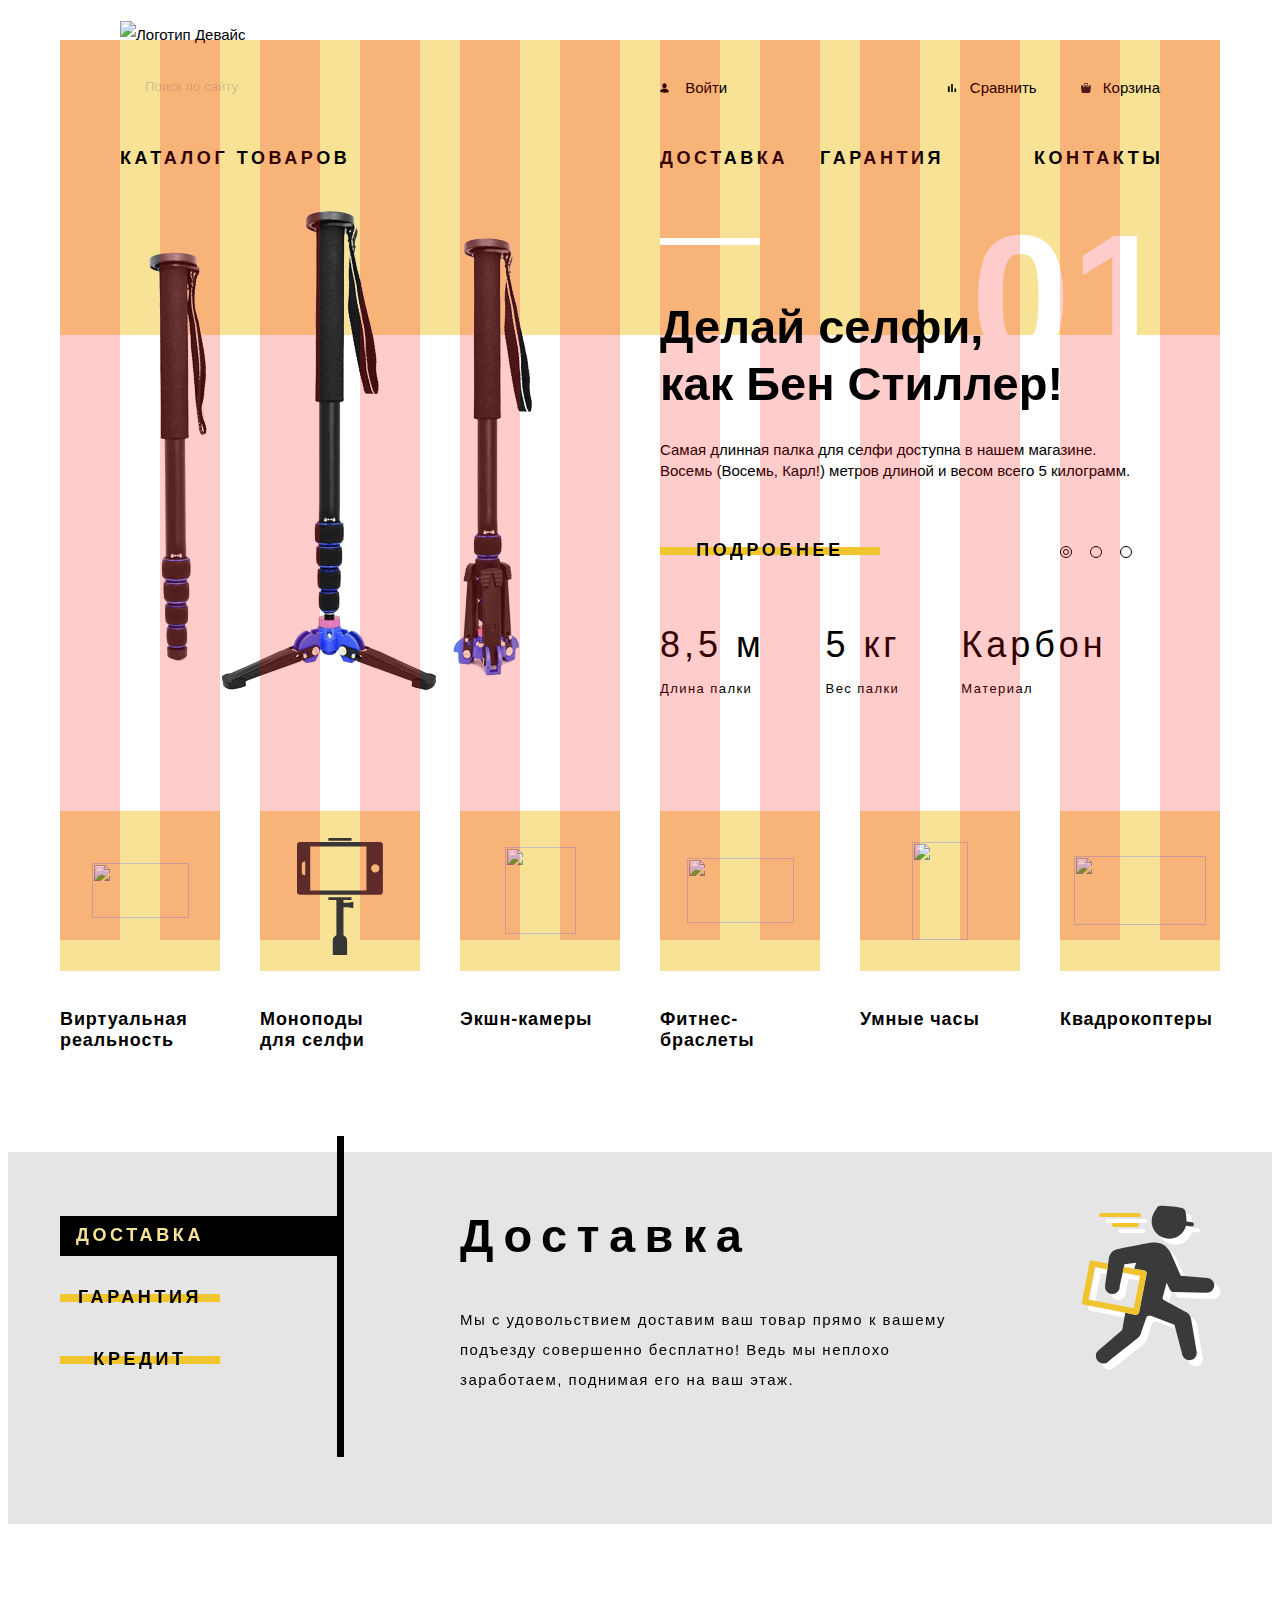
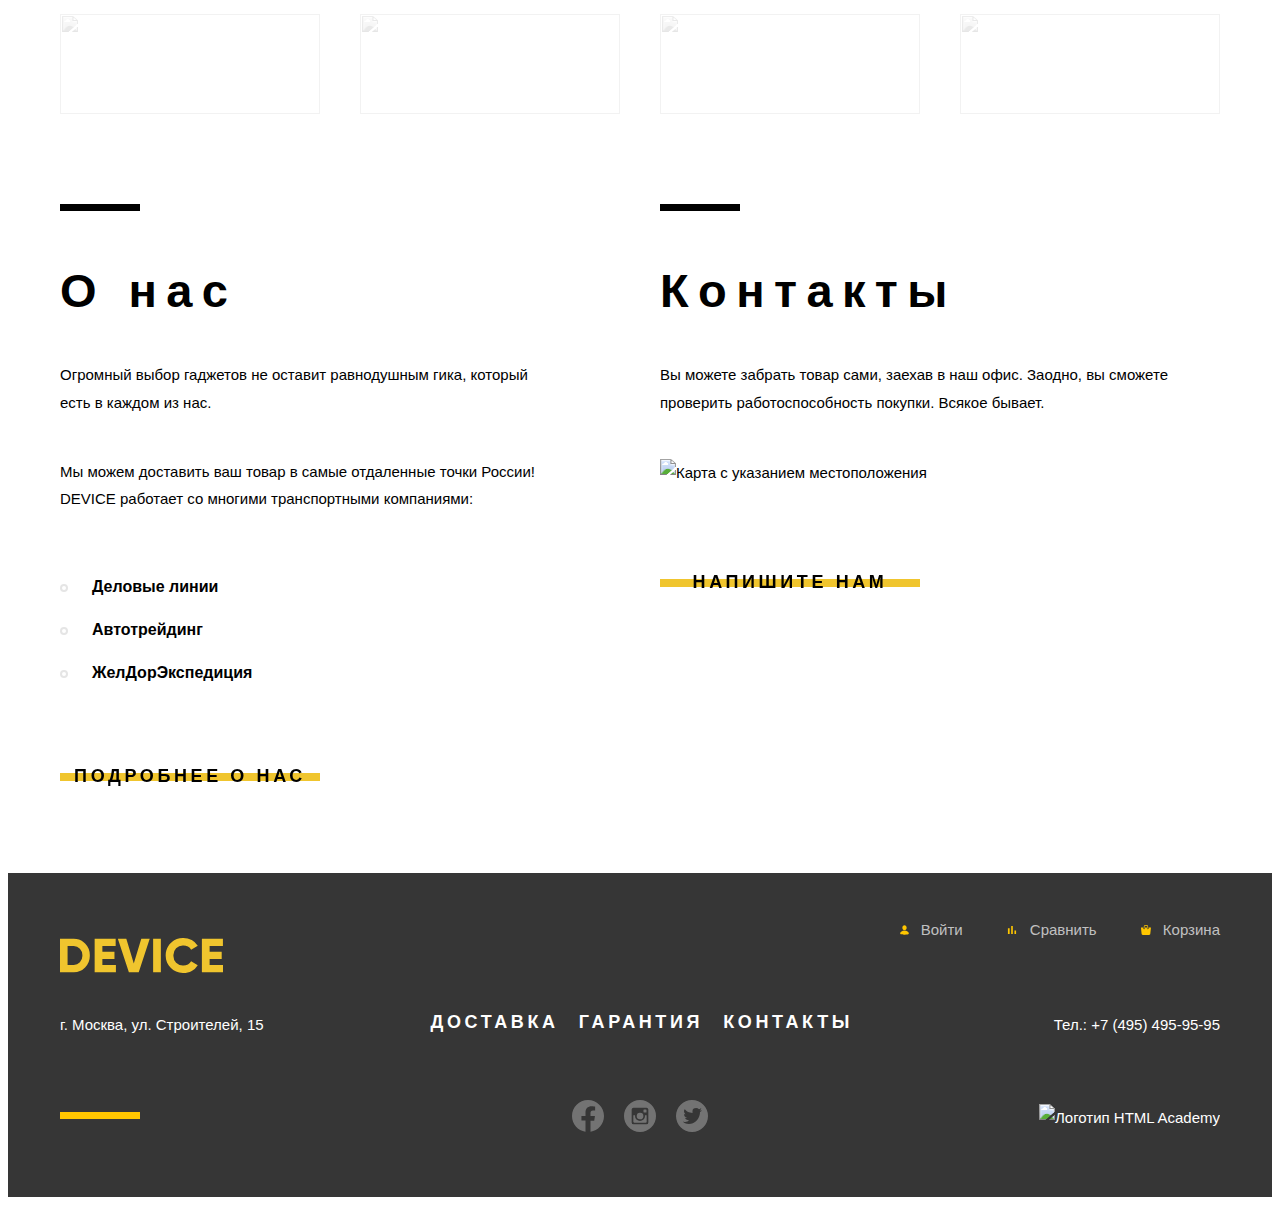
==== index.html @ c861d5e8 "Сверстаны футер, карта и форма обратной связи" ====
<!DOCTYPE html>
<html lang="ru" class="page index-page">

<head>
  <meta charset="utf-8">
  <title>HTML Academy: Девайс</title>
  <link rel="stylesheet" href="css/normalize.css">
  <link rel="stylesheet" href="css/style.css">
</head>

<body class="page-body">
  <div class="container">
    <div class="grid">
      <div class="col"></div>
      <div class="col"></div>
      <div class="col"></div>
      <div class="col"></div>
      <div class="col"></div>
      <div class="col"></div>
      <div class="col"></div>
      <div class="col"></div>
      <div class="col"></div>
      <div class="col"></div>
      <div class="col"></div>
      <div class="col"></div>
    </div>
  </div>
  <div class="container">
    <header class="main-header">
      <a href="#" class="company-logo"><img src="img/logos/device-logo.svg" width="163" height="35" alt="Логотип Девайс"></a>
      <form action="" class="header-search">
        <label class="search-block"><input type="search" placeholder="Поиск по сайту"></label>
        <button type="submit" class="btn search-btn">Найти</button>
      </form>
      <ul class="user-nav">
        <li class="not-signed">
          <a href="#" class="user-acc enter-acc">
            <svg width="9" height="10" fill="#000" xmlns="http://www.w3.org/2000/svg"><path d="M4.5.333c1.197 0 2.167 1.044 2.167 2.334C6.667 3.956 5.697 5 4.5 5 3.303 5 2.333 3.956 2.333 2.667c0-1.29.97-2.334 2.167-2.334zm0 9.334s4.333 0 4.333-1.167c0-1.4-2.112-2.917-4.333-2.917C2.28 5.583.167 7.1.167 8.5.167 9.667 4.5 9.667 4.5 9.667z"/></svg>            Войти
          </a>
        </li>
        <li class="signed">
          <a href="#" class="user-acc user-name">
            <svg width="9" height="10" fill="#000" xmlns="http://www.w3.org/2000/svg"><path d="M4.5.333c1.197 0 2.167 1.044 2.167 2.334C6.667 3.956 5.697 5 4.5 5 3.303 5 2.333 3.956 2.333 2.667c0-1.29.97-2.334 2.167-2.334zm0 9.334s4.333 0 4.333-1.167c0-1.4-2.112-2.917-4.333-2.917C2.28 5.583.167 7.1.167 8.5.167 9.667 4.5 9.667 4.5 9.667z"/></svg>
            <span>Валентин Петухов</span></a>
          <a href="#" class="exit-acc">Выйти</a>
        </li>
        <li>
          <a href="#" class="compare">
            <svg width="10" height="10" fill="#000" xmlns="http://www.w3.org/2000/svg"><path d="M.917 3.367h1.75v5.716H.917V3.367zM4.183.917h1.634v8.166H4.183V.917zM7.45 5.583h1.633v3.5H7.45v-3.5z"/></svg> Сравнить
          </a>
        </li>
        <li>
          <a href="#" class="cart">
            <svg width="10" height="10" fill="#231F20" xmlns="http://www.w3.org/2000/svg"><path d="M9.862 2.522a.358.358 0 00-.273-.129H7.658V3.42c0 .471-.404.855-.901.855s-.901-.384-.901-.855V2.393H4.054V3.42c0 .471-.404.855-.9.855-.498 0-.902-.384-.902-.855V2.393H.321a.358.358 0 00-.273.129.397.397 0 00-.09.3l.648 5.963C.618 9.457 1.142 10 1.784 10h6.342c.642 0 1.166-.543 1.178-1.215l.649-5.964a.398.398 0 00-.09-.3z"/><path d="M3.153 3.76c.2 0 .36-.153.36-.341v-1.88c0-.528.562-.855 1.082-.855h.9c.548 0 .902.335.902.854v1.88c0 .19.161.343.36.343.199 0 .36-.154.36-.342v-1.88C7.117.646 6.435 0 5.496 0h-.901C3.6 0 2.793.69 2.793 1.538v1.88c0 .19.162.343.36.343z"/></svg>            Корзина
          </a>
        </li>
      </ul>
      <nav class="main-nav">
        <ul class="site-nav">
          <li class="catalog"><a href="#">Каталог товаров</a>
            <ul class="submenu">
              <li>
                <a href="#">Виртуальная реальность</a>
                <a href="#">Моноподы для селфи</a>
                <a href="#">Экшн-камеры</a>
              </li>
              <li>
                <a href="#">Фитнес-браслеты</a>
                <a href="#">Умные часы</a>
              </li>
              <li>
                <a href="#">Квадрокоптер</a>
              </li>
            </ul>
          </li>
          <li><a href="#">Доставка</a></li>
          <li><a href="#">Гарантия</a></li>
          <li><a href="#">Контакты</a></li>
        </ul>
      </nav>
    </header>
  </div>
  <main>
    <div class="container">
      <h1 class="visually-hidden">Интернет магазин гаджетов.</h1>
      <section class="promo-slider">
        <h2 class="visually-hidden">Промо блок.</h2>
        <div class="promo-slide promo-slide-current">
          <img src="img/promo-photos/slider-1.png" width="384" height="506" alt="">
          <div class="promo-slide-info">
            <p class="title-big">Делай селфи,<br aria-hidden="true"> как Бен Стиллер!</p>
            <p>Самая длинная палка для селфи доступна в нашем магазине. Восемь (Восемь, Карл!) метров длиной и весом всего 5 килограмм.</p>
            <a href="#" class="btn btn-cross">Подробнее</a>
            <table>
              <tr>
                <td>8,5 м</td>
                <td>5 кг</td>
                <td>Карбон</td>
              </tr>
              <tr>
                <td>Длина палки</td>
                <td>Вес палки</td>
                <td>Материал</td>
              </tr>
            </table>
          </div>
        </div>
        <div class="promo-slide">
          <img src="img/promo-photos/slider-2.png" width="362" height="512" alt="">
          <div class="promo-slide-info">
            <p class="title-big">Худеем<br aria-hidden="true"> правильно!</p>
            <p>Мотивирующие фитнес-браслеты помогут найти в себе силы<br aria-hidden="true"> не пропускать занятия и соблюдать диету.</p>
            <a href="#" class="btn btn-cross">Подробнее</a>
            <table>
              <tr>
                <td>48 часов</td>
              </tr>
              <tr>
                <td>Без подзарядки</td>
              </tr>
            </table>
          </div>
        </div>
        <div class="promo-slide">
          <img src="img/promo-photos/slider-3.png" width="552" height="366" alt="">
          <div class="promo-slide-info">
            <p class="title-big">Порхает как бабочка, жалит как пчела!</p>
            <p>Этот обычный, на первый взгляд, квадрокоптер оснащен<br aria-hidden="true"> мощным лазером, замаскированным под стандартную камеру.
            </p>
            <a href="#" class="btn btn-cross">Подробнее</a>
            <table>
              <tr>
                <td>800 м</td>
                <td>50 м</td>
              </tr>
              <tr>
                <td>Дальность полета</td>
                <td>Радиус поражения</td>
              </tr>
            </table>
          </div>
        </div>
        <div class="promo-control">
          <button type="button" class="btn promo-btn promo-btn-current"></button>
          <button type="button" class="btn promo-btn"></button>
          <button type="button" class="btn promo-btn"></button>
        </div>
      </section>
      <section class="popular-products">
        <h2 class="visually-hidden">Популярные товары.</h2>
        <ul class="popular-list">
          <li>
            <a href="#">
              <div class="popular-img-wrapper">
                <img src="img/icons/virt-real.svg" width="97" height="55" alt="">
              </div>
              Виртуальная реальность
            </a>
          </li>
          <li>
            <a href="#">
              <div class="popular-img-wrapper">
                <img src="img/icons/monopod.svg" width="86" height="128" alt="">
              </div>
              Моноподы для&nbsp;селфи
            </a>
          </li>
          <li>
            <a href="#">
              <div class="popular-img-wrapper">
                <img src="img/icons/action-cam.svg" width="71" height="87" alt="">
              </div>
              Экшн-камеры
            </a>
          </li>
          <li>
            <a href="#">
              <div class="popular-img-wrapper">
                <img src="img/icons/brace.svg" width="107" height="65" alt="">
              </div>
              Фитнес-браслеты
            </a>
          </li>
          <li>
            <a href="#">
              <div class="popular-img-wrapper">
                <img src="img/icons/smart-watch.svg" width="56" height="98" alt="">
              </div>
              Умные часы
            </a>
          </li>
          <li>
            <a href="#">
              <div class="popular-img-wrapper">
                <img src="img/icons/quadro.svg" width="132" height="69" alt="">
              </div>
              Квадрокоптеры
            </a>
          </li>
        </ul>
      </section>
    </div>
    <section class="services">
      <h2 class="visually-hidden">Наши сервисы.</h2>
      <div class="services-slider container">
        <div class="services-control">
          <div class="services-btn-wrapper services-btn-current">
            <button type="button" class="btn btn-cross">Доставка</button>
          </div>
          <div class="services-btn-wrapper">
            <button type="button" class="btn btn-cross">Гарантия</button>
          </div>
          <div class="services-btn-wrapper">
            <button type="button" class="btn btn-cross">Кредит</button>
          </div>
        </div>
        <div class="services-slide slide-delivery services-slide-current">
          <h3 class="title-big">Доставка</h3>
          <p>Мы с удовольствием доставим ваш товар прямо к вашему подъезду совершенно бесплатно! Ведь мы неплохо<br aria-hidden="true"> заработаем, поднимая его на ваш этаж.</p>
        </div>
        <div class="services-slide slide-warranty">
          <h3 class="title-big">Гарантия</h3>
          <p>Если из-за возгорания купленного у нас товара у вас сгорит дом - не переживайте, мы выдадим вам новый.<br aria-hidden="true"> Товар, не дом, конечно же.</p>
        </div>
        <div class="services-slide slide-credit">
          <h3 class="title-big">Кредит</h3>
          <p>Залезть в долговую яму стало проще! Кредитные консультанты подберут для вас наиболее выгодные<br aria-hidden="true"> условия кредита. Выгодные для нашего банка, разумеется.</p>
        </div>
      </div>
    </section>
    <div class="container">
      <section class="partners">
        <h2 class="visually-hidden">Наши партнеры.</h2>
        <ul class="partners-list">
          <li>
            <a href="#">
              <img src="img/logos/logo-1.png" width="260" height="100" alt="">
            </a>
          </li>
          <li>
            <a href="#">
              <img src="img/logos/logo-2.png" width="260" height="100" alt="">
            </a>
          </li>
          <li>
            <a href="#">
              <img src="img/logos/logo-3.png" width="260" height="100" alt="">
            </a>
          </li>
          <li>
            <a href="#">
              <img src="img/logos/logo-4.png" width="260" height="100" alt="">
            </a>
          </li>
        </ul>
      </section>
      <section class="company-info">
        <div class="about">
          <h2 class="title-big">О нас</h2>
          <p>Огромный выбор гаджетов не оставит равнодушным гика, который есть в каждом из нас.</p>
          <p>Мы можем доставить ваш товар в самые отдаленные точки России! DEVICE работает со многими транспортными компаниями:</p>
          <ul class="company-info-list">
            <li><a href="#">Деловые линии</a></li>
            <li><a href="#">Автотрейдинг</a></li>
            <li><a href="#">ЖелДорЭкспедиция</a></li>
          </ul>
          <button type="button" class="btn btn-cross">Подробнее о нас</button>
        </div>
        <div class="contacts">
          <h2 class="title-big">Контакты</h2>
          <p>Вы можете забрать товар сами, заехав в наш офис. Заодно, вы сможете проверить работоспособность покупки. Всякое бывает.</p>
          <a href="https://goo.gl/maps/VsEKwwrx4cnybkGN7" class="map-link"><img src="img/map.jpg" alt="Карта с указанием местоположения"></a>
          <button type="button" class="btn btn-cross">Напишите нам</button>
        </div>
        <div class="modal modal-map">
          <div class="map-wrapper">
            <iframe src="https://www.google.com/maps/embed?pb=!1m14!1m8!1m3!1d2249.115193533133!2d37.5300901!3d55.686985!3m2!1i1024!2i768!4f13.1!3m3!1m2!1s0x46b54cf65f5c8955%3A0x694710ccd55501e!2z0YPQuy4g0KHRgtGA0L7QuNGC0LXQu9C10LksIDE1LCDQnNC-0YHQutCy0LAsIDExOTMxMQ!5e0!3m2!1sru!2sru!4v1615825837259!5m2!1sru!2sru"
              width="960" height="573" style="border:0;" allowfullscreen="" loading="lazy"></iframe>
            <button type="button" class="btn close-modal" aria-label="Закрыть карту"></button>
          </div>
        </div>
        <div class="modal modal-feedback">
          <form action="https://echo.htmlacademy.ru/">
            <label>Ваше имя:
            <input type="text" id="client-name" name="name" placeholder="Имя Фамилия">
          </label>
            <label for="client-email">Ваш e-mail:
            <input type="email" id="client-email" name="e-mail" placeholder="email@example.com">
          </label>
            <label for="client-message">Текст письма:
          <textarea name="message" id="client-message" placeholder="В свободной форме"></textarea>
          </label>
            <button type="submit" class="btn btn-cross">Отправить</button>
            <button type="button" class="btn close-modal" aria-label="Закрыть карту"></button>

          </form>
        </div>
      </section>
    </div>
  </main>
  <footer class="main-footer">
    <div class="container">
      <ul class="user-nav footer-user-links">
        <li class="not-signed">
          <a href="#" class="user-acc enter-acc footer-user-link">
            <svg width="9" height="10" fill="var(--special-yellow)" xmlns="http://www.w3.org/2000/svg"><path d="M4.5.333c1.197 0 2.167 1.044 2.167 2.334C6.667 3.956 5.697 5 4.5 5 3.303 5 2.333 3.956 2.333 2.667c0-1.29.97-2.334 2.167-2.334zm0 9.334s4.333 0 4.333-1.167c0-1.4-2.112-2.917-4.333-2.917C2.28 5.583.167 7.1.167 8.5.167 9.667 4.5 9.667 4.5 9.667z"/></svg>Войти</a>
        </li>
        <li class="signed">
          <a href="#" class="user-acc user-name footer-user-link">
            <svg width="9" height="10" fill="var(--special-yellow)" xmlns="http://www.w3.org/2000/svg"><path d="M4.5.333c1.197 0 2.167 1.044 2.167 2.334C6.667 3.956 5.697 5 4.5 5 3.303 5 2.333 3.956 2.333 2.667c0-1.29.97-2.334 2.167-2.334zm0 9.334s4.333 0 4.333-1.167c0-1.4-2.112-2.917-4.333-2.917C2.28 5.583.167 7.1.167 8.5.167 9.667 4.5 9.667 4.5 9.667z"/></svg>Валентин
            Петухов
          </a>
          <a href="#" class="exit-acc footer-user-link">Выйти</a>
        </li>
        <li>
          <a href="#" class="compare footer-user-link">
            <svg width="10" height="10" fill="var(--special-yellow)" xmlns="http://www.w3.org/2000/svg"><path d="M.917 3.367h1.75v5.716H.917V3.367zM4.183.917h1.634v8.166H4.183V.917zM7.45 5.583h1.633v3.5H7.45v-3.5z"/></svg> Сравнить
          </a>
        </li>
        <li>
          <a href="#" class="cart footer-user-link">
            <svg width="10" height="10" fill="var(--special-yellow)" xmlns="http://www.w3.org/2000/svg"><path d="M9.862 2.522a.358.358 0 00-.273-.129H7.658V3.42c0 .471-.404.855-.901.855s-.901-.384-.901-.855V2.393H4.054V3.42c0 .471-.404.855-.9.855-.498 0-.902-.384-.902-.855V2.393H.321a.358.358 0 00-.273.129.397.397 0 00-.09.3l.648 5.963C.618 9.457 1.142 10 1.784 10h6.342c.642 0 1.166-.543 1.178-1.215l.649-5.964a.398.398 0 00-.09-.3z"/><path d="M3.153 3.76c.2 0 .36-.153.36-.341v-1.88c0-.528.562-.855 1.082-.855h.9c.548 0 .902.335.902.854v1.88c0 .19.161.343.36.343.199 0 .36-.154.36-.342v-1.88C7.117.646 6.435 0 5.496 0h-.901C3.6 0 2.793.69 2.793 1.538v1.88c0 .19.162.343.36.343z"/></svg>            Корзина
          </a>
        </li>
      </ul>
      <a href="#" class="company-logo"><img src="img/logos/device-logo-footer.svg" width="163" height="35" alt="Логотип Девайс"></a>
      <section class="footer-left">

        <p class="addres">г. Москва, ул. Строителей, 15</p>
      </section>
      <section class="footer-links">
        <ul class="site-links">
          <li><a href="#">Доставка</a></li>
          <li><a href="#">Гарантия</a></li>
          <li><a href="#">Контакты</a></li>
        </ul>
        <ul class="social-links">
          <li>
            <a href="#"><img src="img/icons/icon-facebook.svg" alt="Фэйсбук"></a>
          </li>
          <li>
            <a href="#"><img src="img/icons/icon-instagram.svg" alt="Инстаграмм"></a>
          </li>
          <li>
            <a href="#"><img src="img/icons/icon-twitter.svg" alt="Твиттер"></a>
          </li>
        </ul>
      </section>
      <section class="footer-right">

        <a href="tel:+74954959595" class="phone">Тел.: +7 (495) 495-95-95</a>
        <a href="https://htmlacademy.ru/intensive/htmlcss" class="copy" aria-label="Онлайн‑курс
          HTML и CSS, Профессиональная вёрстка сайтов HTML Academy">
          <img src="img/logos/htmlacademy-logo.svg" alt="Логотип HTML Academy">
        </a>
      </section>
    </div>
  </footer>
  <!-- <script async src="//pixel-perfect.org/service/script.js?guid=a9f1a21fcbd8de08684a2ba9d8952a53"></script> -->
</body>

</html>
---- css/style.css ----
@font-face {
  font-family: "Gilroy";
  src: url("../fonts/gilroylight.woff2") format("woff2"), url("../fonts/gilroylight.woff") format("woff");
  font-weight: 300;
  font-style: normal;
}

@font-face {
  font-family: "Gilroy";
  src: url("../fonts/gilroyextrabold.woff2") format("woff2"), url("../fonts/gilroyextrabold.woff") format("woff");
  font-weight: 800;
  font-style: normal;
}

@font-face {
  font-family: "Open Sans";
  src: url("../fonts/opensanslight.woff2") format("woff2"), url("../fonts/opensanslight.woff") format("woff");
  font-weight: 300;
  font-style: normal;
}

@font-face {
  font-family: "Open Sans";
  src: url("../fonts/opensans.woff2") format("woff2"), url("../fonts/opensans.woff") format("woff");
  font-weight: 400;
  font-style: normal;
}

:root {
  --basic-transparent: transparent;
  --basic-black: #000;
  --basic-white: #fff;
  --basic-grey-light: #E5E5E5;
  --yellow-dark: #F0C52E;
  --yellow: #F7E296;
  --special-yellow: #FFC600;
  --special-green: #91C92F;
  --rgba-white: rgba(255, 255, 255);
  --rgba-white-30: rgba(255, 255, 255, .3);
  --rgba-white-70: rgba(255, 255, 255, .7);
  --rgba-black-30: rgba(0, 0, 0, .3);
  --rgba-black-40: rgba(0, 0, 0, .4);
  --bg-thumb: #C4C4C4;
  --bg-filter-head: #DCDCDC;
  --bg-card-over: rgba(238, 238, 238, .7);
  --bg-catalog-nav: #EBEBEB;
  --bg-catalog-btn-hover: #D9D9D9;
  --bg-form-field: #F2F2F2;
  --bg-form-field-hover: #EAEAEA;
  --bg-form-field-focus: var(--basic-transparent);
  --bg-form-field-invalid: #F6DADA;
  --c-disabled: #A6A6A6;
  --c-form-placeholder: rgba(0, 0, 0, .4);
  --c-form-text: #363636;
  --bg-footer: #363636;
  --sh-modal: rgba(0, 0, 0, 0.15);
  --bg-btn-cross: var(--yellow-dark);
  --bg-modal-close: var(--yellow-dark);
  --bg-modal: var(--basic-white);
  --bg-header: var(--yellow);
  --bg-header-input: var(--basic-transparent);
  --bg-search-btn-hover: var(--basic-black);
  --bg-slide-line: var(--basic-white);
  --bg-popular-item: var(--yellow);
  --bg-popular-item-hover: var(--yellow-dark);
  --bg-services: var(--basic-grey-light);
  --bg-partners-btn-current: var(--basic-black);
  --bg-company-info-line: var(--basic-black);
  --bg-footer-line: var(--special-yellow);
  --br-search: var(--basic-black);
  --br-promo-btn: var(--basic-black);
  --br-company-info-list: var(--basic-grey-light);
  --br-form-field-focus: var(--yellow);
  --c-text: var(--basic-black);
  --c-btn-cross-active: var(--rgba-black-30);
  --c-search-btn-hover: var(--basic-white);
  --c-search-btn-active: var(--rgba-white-30);
  --c-slide-number: var(--basic-white);
  --c-services-btn-current: var(--yellow);
  --c-footer-links: var(--basic-white);
  --c-footer-text: var(--basic-white);
  --c-footer-user-link: var(--rgba-white-70);
  --c-footer-user-link-hover: var(--rgba-white);
  --c-footer-user-link-active: var(--rgba-white-30);
}

img {
  max-width: 100%;
  vertical-align: middle;
}

iframe {
  vertical-align: middle;
}

.page-body {
  font-family: "Open Sans", Verdana, sans-serif;
  font-size: 15px;
  font-weight: 300;
  line-height: 1.86;
  color: var(--c-text);
  overflow-wrap: anywhere;
}

.page-body a {
  color: var(--c-text);
  text-decoration: none;
}

.visually-hidden {
  position: absolute;
  width: 1px;
  height: 1px;
  margin: -1px;
  padding: 0;
  border: 0;
  white-space: nowrap;
  overflow: hidden;
  clip: rect(0 0 0 0);
}

.btn {
  border: none;
  background: transparent;
  font-family: Gilroy, Verdana, sans-serif;
  font-weight: 800;
  text-transform: uppercase;
  box-sizing: border-box;
  padding: 0;
}

.btn-cross {
  height: 40px;
  font-size: 18px;
  line-height: 1.22;
  letter-spacing: 0.2em;
  position: relative;
  z-index: 1;
  display: flex;
  flex-wrap: wrap;
  justify-content: center;
  align-items: center;
}

.btn-cross:active {
  color: var(--c-btn-cross-active);
}

.btn-cross::before {
  content: '';
  position: absolute;
  top: 50%;
  left: 0;
  z-index: -1;
  transform: translateY(-50%);
  width: 100%;
  height: 8px;
  background-color: var(--bg-btn-cross);
  transition: height .2s;
}

.btn-cross:hover::before {
  height: 100%;
}

.close-modal {
  width: 55px;
  height: 55px;
  background: url(../img/icons/close-x.svg) center no-repeat var(--bg-modal-close);
  border-radius: 50%;
  opacity: 0.5;
  position: absolute;
  cursor: pointer;
  transition: opacity .3s;
}
.close-modal:hover{
  opacity: 1;
}
.close-modal:active{
  opacity: .3;
}

.company-logo {
  transition: opacity .3s;
}

.container {
  width: 1200px;
  margin: 0 auto;
  padding: 0 20px;
  box-sizing: border-box;
}

.title-big {
  font-family: Gilroy, Verdana, sans-serif;
  font-size: 47px;
  line-height: 1.22;
  font-weight: 800;
  color: var(--c-text);
}

.grid {
  position: fixed;
  display: flex;
  margin-left: -20px;
  margin-right: -20px;
  pointer-events: none;
  z-index: 1;
}

.grid .col {
  height: 100vh;
  background: rgba(255, 0, 0, .2);
  width: 60px;
  margin: 0 20px;
}


/* Header */

.signed {
  display: none;
}

.authorized .signed {
  display: list-item;
}

.authorized .not-signed {
  display: none;
}

.authorized .exit-acc {
  opacity: 0.3;
}

.main-header {
  margin-top: 40px;
  padding: 0 60px 47px;
  background: var(--bg-header);
  display: grid;
  grid-template-columns: 1fr 1fr;
  column-gap: 40px;
}

.index-page .main-header {
  padding: 0 60px 31px;
}

.main-header ul {
  margin: 4px 0 0;
  padding: 0;
  list-style: none;
}

.main-header a {
  vertical-align: middle;
  transition: opacity .3s;
}

.main-header a:hover {
  opacity: 0.6;
}

.main-header a:active {
  opacity: 0.3;
}

.main-header .company-logo {
  position: relative;
  top: -20px;
  grid-column: 1/-1;
}

.header-search {
  position: relative;
}

.search-btn {
  position: absolute;
  right: 60px;
  bottom: 0;
  width: 84px;
  height: 50px;
  border: 2px solid var(--br-search);
  opacity: 0;
  visibility: hidden;
  transition: opacity .3s, visibility .3s, color .3s, background-color .3s;
  cursor: pointer;
}

.header-search:focus-within .search-btn {
  opacity: 1;
  visibility: visible;
}

.search-btn:hover {
  background-color: var(--bg-search-btn-hover);
  color: var(--c-search-btn-hover);
}

.search-btn:active {
  color: var(--c-search-btn-active);
}

.search-block::before {
  content: url(../img/icons/icon-search.svg);
  margin-right: 15px;
  vertical-align: middle;
}

.search-block {
  display: inline-block;
  width: 440px;
  padding-bottom: 4px;
  border-bottom: 2px solid transparent;
  transition: border-bottom-color .3s;
}

.header-search:focus-within .search-block {
  border-bottom: 2px solid var(--br-search);
}

.search-block input {
  border: none;
  width: 310px;
  height: 36px;
  padding: 0 10px;
  line-height: 1.36;
  background-color: var(--bg-header-input);
}

.search-block input::placeholder {
  opacity: 0.3;
  transition: opacity .3s;
}

.search-block:hover input::placeholder {
  opacity: 0.6;
}

.user-nav {
  display: flex;
  flex-wrap: wrap;
}

.user-nav a {
  line-height: 1.36;
}

.user-nav> :not(:last-child) {
  margin-right: 44px;
}

.user-nav [class*="signed"] {
  margin-right: auto;
}

.user-acc svg {
  margin-right: 12px;
}

.user-name {
  margin-right: 20px;
}

.compare svg {
  margin-right: 9px;
}

.cart svg {
  margin-right: 8px;
}

.main-nav {
  grid-column: 1/-1;
  margin-top: 33px;
  position: relative;
}

.main-nav .site-nav {
  font-size: 18px;
  font-weight: 800;
  line-height: 1.22;
  letter-spacing: .2em;
  font-family: Gilroy, Verdana, sans-serif;
  text-transform: uppercase;
  display: grid;
  grid-template-columns: 3fr 160px 160px 1fr;
}

.site-nav :nth-child(4n) {
  justify-self: end;
  margin-right: -0.2em;
}

.catalog {
  justify-self: start;
}

.catalog .submenu {
  font-family: "Open Sans", Verdana, sans-serif;
  font-size: 15px;
  font-weight: 300;
  line-height: 1.36;
  text-transform: none;
  letter-spacing: normal;
  display: flex;
  opacity: 0;
  visibility: hidden;
  flex-wrap: wrap;
  background-color: var(--bg-header);
  position: absolute;
  z-index: 2;
  top: 1.5em;
  padding: 30px 60px 26px;
  left: -60px;
  right: -60px;
  transition: opacity .3s, visibility .3s;
}

.catalog:hover .submenu,
.catalog:focus-within .submenu {
  opacity: 1;
  visibility: visible;
}

.submenu li:not(:last-child) {
  margin-right: 61px;
}

.submenu a {
  display: block;
}

.submenu a {
  margin-bottom: 16px;
}

.catalog>a::after {
  content: url(../img/icons/icon-plus.svg);
  margin-left: 17px;
  vertical-align: sub;
}


/* Slider */

.promo-slider {
  position: relative;
  background-image: linear-gradient(to bottom, var(--bg-header) 129px, transparent 129px);
  counter-reset: slide-number;
  min-height: 512px;
}

.promo-slide {
  height: 0;
  visibility: hidden;
  display: grid;
  grid-template-columns: 1fr 1fr;
  column-gap: 40px;
  align-items: center;
}

.promo-slide-current {
  height: auto;
  visibility: visible;
}

.promo-slide .btn {
  justify-self: start;
  margin-top: 22px;
  min-width: 220px;
}

.promo-slide>img {
  justify-self: center;
}

.promo-slide-info {
  position: relative;
  display: grid;
  grid-template-rows: repeat(4, max-content);
  padding-top: 92px;
  row-gap: 28px;
}

.promo-slide-info>* {
  margin: 0;
}

.promo-slide-info .title-big {
  position: relative;
  z-index: 1;
}

.promo-slide-info .title-big::before {
  content: '';
  width: 100px;
  height: 7px;
  background-color: var(--bg-slide-line);
  position: absolute;
  top: -60px;
  left: 0;
}

.promo-slide::after {
  font-family: Gilroy, Verdana, sans-serif;
  font-size: 179px;
  font-weight: 800;
  line-height: 1.22;
  color: var(--c-slide-number);
  counter-increment: slide-number;
  content: '0' counter(slide-number);
  position: absolute;
  top: -18px;
  right: 50px;
}

.promo-slide p:not(.title-big) {
  max-width: 480px;
  line-height: 1.36;
}

.promo-slide table {
  font-family: Gilroy, Verdana, sans-serif;
  font-size: 13px;
  font-weight: 300;
  line-height: 1.15;
  justify-self: start;
  margin-top: 8px;
  border-spacing: 0 17px;
}

.promo-slide tr:first-child {
  font-size: 36px;
}

.promo-slide td {
  padding: 0;
  letter-spacing: 0.11em;
}

.promo-slide td:not(:last-child) {
  padding-right: 61px;
}

.promo-control {
  position: absolute;
  right: 88px;
  bottom: 160px;
  font-size: 0;
}

.promo-btn {
  position: relative;
  width: 12px;
  height: 12px;
  border-radius: 50%;
  border: 1px solid var(--br-promo-btn);
  vertical-align: middle;
}

.promo-btn+.promo-btn {
  margin-left: 18px;
}

.promo-btn-current:after {
  position: absolute;
  top: 50%;
  left: 50%;
  transform: translate(-50%, -50%);
  content: '';
  width: 6px;
  height: 6px;
  border-radius: 50%;
  border: 1px solid var(--br-promo-btn);
  box-sizing: border-box;
}

.promo-btn:not(.promo-btn-current) {
  cursor: pointer;
}


/* Popular */

.popular-products {
  padding-top: 93px;
}

.popular-list {
  list-style: none;
  margin: 0;
  padding: 0;
  font-family: Gilroy, Verdana, sans-serif;
  font-size: 18px;
  font-weight: 800;
  line-height: 1.22;
  letter-spacing: 0.05em;
  display: grid;
  grid-template-columns: repeat(6, 160px);
  column-gap: 40px;
}

.popular-img-wrapper {
  display: flex;
  justify-content: center;
  align-items: center;
  height: 160px;
  background-color: var(--bg-popular-item);
  margin-bottom: 38px;
  transition: background-color .3s;
}

.popular-list li:hover .popular-img-wrapper {
  background-color: var(--bg-popular-item-hover);
}

.popular-list li:active img {
  opacity: 0.3;
}


/* Services */

.services {
  min-height: 388px;
  padding-top: 84px;
  background-image: linear-gradient(to bottom, transparent 100px, var(--bg-services) 100px);
}

.services-slider {
  min-height: 320px;
  display: grid;
  grid-template-columns: 284px 1fr;
}

.services-control {
  padding-top: 80px;
  padding-bottom: 55px;
  border-right: 7px solid var(--bg-partners-btn-current);
}

.services-btn-wrapper {
  width: 100%;
  margin-bottom: 22px;
  transition: all .5s;
  /* NOTE: change properties */
}

.services-btn-current {
  background-color: var(--bg-partners-btn-current);
}

.services-btn-current .btn {
  color: var(--c-services-btn-current);
}

.services-btn-current .btn::before {
  height: 0;
}

.services-control .btn {
  min-width: 160px;
}

.services-slide {
  padding-top: 24px;
  margin-left: 116px;
  position: relative;
  z-index: 1;
}

.services-slide:not(.services-slide-current) {
  display: none;
}

.services-slide .title-big {
  letter-spacing: 0.2em;
  margin-bottom: 40px;
}

.services-slide p {
  line-height: 2;
  letter-spacing: 0.1em;
  max-width: 560px;
}

.services-slide::after {
  position: absolute;
  top: 47px;
  right: -9px;
  z-index: -1;
}

.slide-delivery::after {
  content: url(../img/icons/delivery.svg);
}

.slide-warranty::after {
  content: url(../img/icons/warranty.svg);
}

.slide-credit::after {
  content: url(../img/icons/credit.svg);
}


/* Partners */

.partners {
  padding-top: 90px;
}

.partners-list {
  list-style: none;
  margin: 0;
  padding: 0;
  display: flex;
  flex-wrap: wrap;
  justify-content: space-between;
}

.partners-list img {
  filter: grayscale(100%) opacity(.2);
  transition: filter .3s;
}

.partners-list img:hover {
  filter: unset;
}


/* Company info */

.company-info {
  display: grid;
  grid-template-columns: 1fr 1fr;
  column-gap: 40px;
  margin-top: 90px;
  padding-bottom: 76px;
}

.company-info .about {
  max-width: 475px;
}

.company-info .contacts,
.company-info .about {
  position: relative;
  padding-top: 19px;
}

.company-info .contacts::before,
.company-info .about::before {
  content: '';
  width: 80px;
  height: 7px;
  background-color: var(--bg-company-info-line);
  position: absolute;
  top: 0;
  left: 0;
}

.company-info .title-big {
  letter-spacing: 0.2em;
  margin-bottom: 41px;
}

.company-info p:not(:last-of-type) {
  margin-bottom: 41px;
}

.company-info-list {
  margin: 60px 0 70px;
  padding: 0;
  list-style: none;
  font-size: 16px;
  font-weight: 800;
  line-height: 1.75;
}

.company-info-list li:not(:last-child) {
  margin-bottom: 15px;
}

.company-info li::before {
  content: '';
  display: inline-block;
  vertical-align: baseline;
  box-sizing: border-box;
  margin-right: 24px;
  width: 8px;
  height: 8px;
  border: 2px solid var(--br-company-info-list);
  border-radius: 50%;
}

.company-info .btn-cross {
  min-width: 260px;
}

.company-info .map-link {
  display: inline-block;
  margin-top: 26px;
  margin-bottom: 76px;
}

.modal {
  position: fixed;
  z-index: 1;
  top: 0;
  left: 0;
  bottom: 0;
  right: 0;
  display: flex;
  justify-content: center;
  align-items: center;
}
.modal-map{
  display: none;
}
.map-wrapper{
  position: relative;
}
.modal-map iframe {
  max-width: 960px;
  max-height: 573px;
  box-shadow: 0px 10px 16px var(--sh-modal);
}
.modal-map .close-modal{
  top: 29px;
  right: 2px;
}
.modal-feedback{
  display: none;
}
.modal-feedback ::placeholder {
  color: var(--c-form-placeholder);
  opacity: 1;
}

.modal-feedback form {
  position: relative;
  width: 100%;
  max-width: 760px;
  display: grid;
  grid-template-columns: 1fr 1fr;
  column-gap: 40px;
  row-gap: 31px;
  padding: 92px 100px 60px;
  background: var(--bg-modal);
  box-shadow: 0px 10px 16px var(--sh-modal);
}

.modal-feedback label {
  font-family: Gilroy, Verdana, sans-serif;
  font-size: 18px;
  font-weight: 800;
  line-height: 1.225;
  display: flex;
  flex-direction: column;
}

.modal-feedback input,
.modal-feedback textarea {
  font-family: Gilroy, Verdana, sans-serif;
  font-size: 14px;
  font-weight: 400;
  line-height: 1.16;
  padding: 15px 20px;
  border: 2px solid transparent;
  box-sizing: border-box;
  color: var(--c-form-text);
  margin-top: 10px;
  background-color: var(--bg-form-field);
}
.modal-feedback input:hover,
.modal-feedback textarea:hover{
  background-color: var(--bg-form-field-hover);
}

.modal-feedback [for="client-message"] {
  grid-column: 1/-1;
  margin-bottom: 13px;
}

.modal-feedback textarea {
  resize: none;
  height: 167px;
}

.modal-feedback input:focus,
.modal-feedback textarea:focus {
  border-color: var(--br-form-field-focus);
  background-color:var(--bg-form-field-focus);
}

.modal-feedback .btn-cross {
  justify-self: start;
  min-width: 200px;
}
.modal-feedback .close-modal{
  top: 20px;
  right: 20px;
}


/* Footer */

.main-footer {
  color: var(--c-footer-text);
  background-color: var(--bg-footer);
  display: grid;
  min-height: 324px;
  padding: 43px 0 65px;
  box-sizing: border-box;
}

.main-footer ul {
  margin: 0;
  padding: 0;
  list-style: none;
}

.main-footer a {
  color: var(--c-footer-links);
  transition: opacity .3s, color .3s;
}

.main-footer a:hover {
  opacity: 0.6;
}

.main-footer a:active {
  opacity: 0.3;
}

.main-footer .container {
  display: grid;
  grid-template-columns: 1fr 1.13fr 1fr;
  grid-template-rows: max-content max-content 1fr;
}

.main-footer .user-nav {
  grid-column: 1/-1;
  justify-self: end;
}

.footer-user-link svg {
  transition: fill-opacity .3s
}

.footer-user-links a {
  opacity: 1;
  color: var(--c-footer-user-link);
}

.footer-user-links a:hover {
  opacity: 1;
  color: var(--c-footer-user-link-hover)
}

.footer-user-links a:active {
  opacity: 1;
  color: var(--c-footer-user-link-active)
}

.footer-user-link:hover svg {
  fill-opacity: .6;
}

.footer-user-link:active svg {
  fill-opacity: .3;
}

.main-footer .company-logo {
  margin-top: -6px;
  justify-self: start;
}

.main-footer .company-logo {
  grid-column: 1/-1;
  margin-bottom: 23px;
}

.main-footer .footer-left {
  position: relative;
}

.main-footer .footer-left::after {
  content: '';
  width: 80px;
  height: 7px;
  background-color: var(--bg-footer-line);
  position: absolute;
  left: 0;
  bottom: 13px;
}

.main-footer .footer-links,
.main-footer .footer-right {
  padding-top: 15px;
  display: flex;
  flex-direction: column;
  justify-content: space-between;
}

.main-footer .site-links {
  font-family: Gilroy, Verdana, sans-serif;
  font-size: 18px;
  font-weight: 800;
  line-height: 1.225;
  letter-spacing: 0.2em;
  text-transform: uppercase;
  display: flex;
  flex-wrap: wrap;
  justify-content: space-between;
}

.site-links li:last-child {
  margin-right: -0.2em;
}

.main-footer .social-links {
  display: flex;
  flex-wrap: wrap;
  justify-content: center;
}

.social-links li {
  margin: 0 10px;
}

.social-links a {
  opacity: 0.3;
  transition: opacity .2s;
}

.social-links a:hover {
  opacity: 0.6;
}

.social-links a:active {
  opacity: 0.1;
}

.main-footer .footer-right {
  align-items: flex-end;
}

.main-footer [class*="signed"] {
  margin-right: 44px;
}
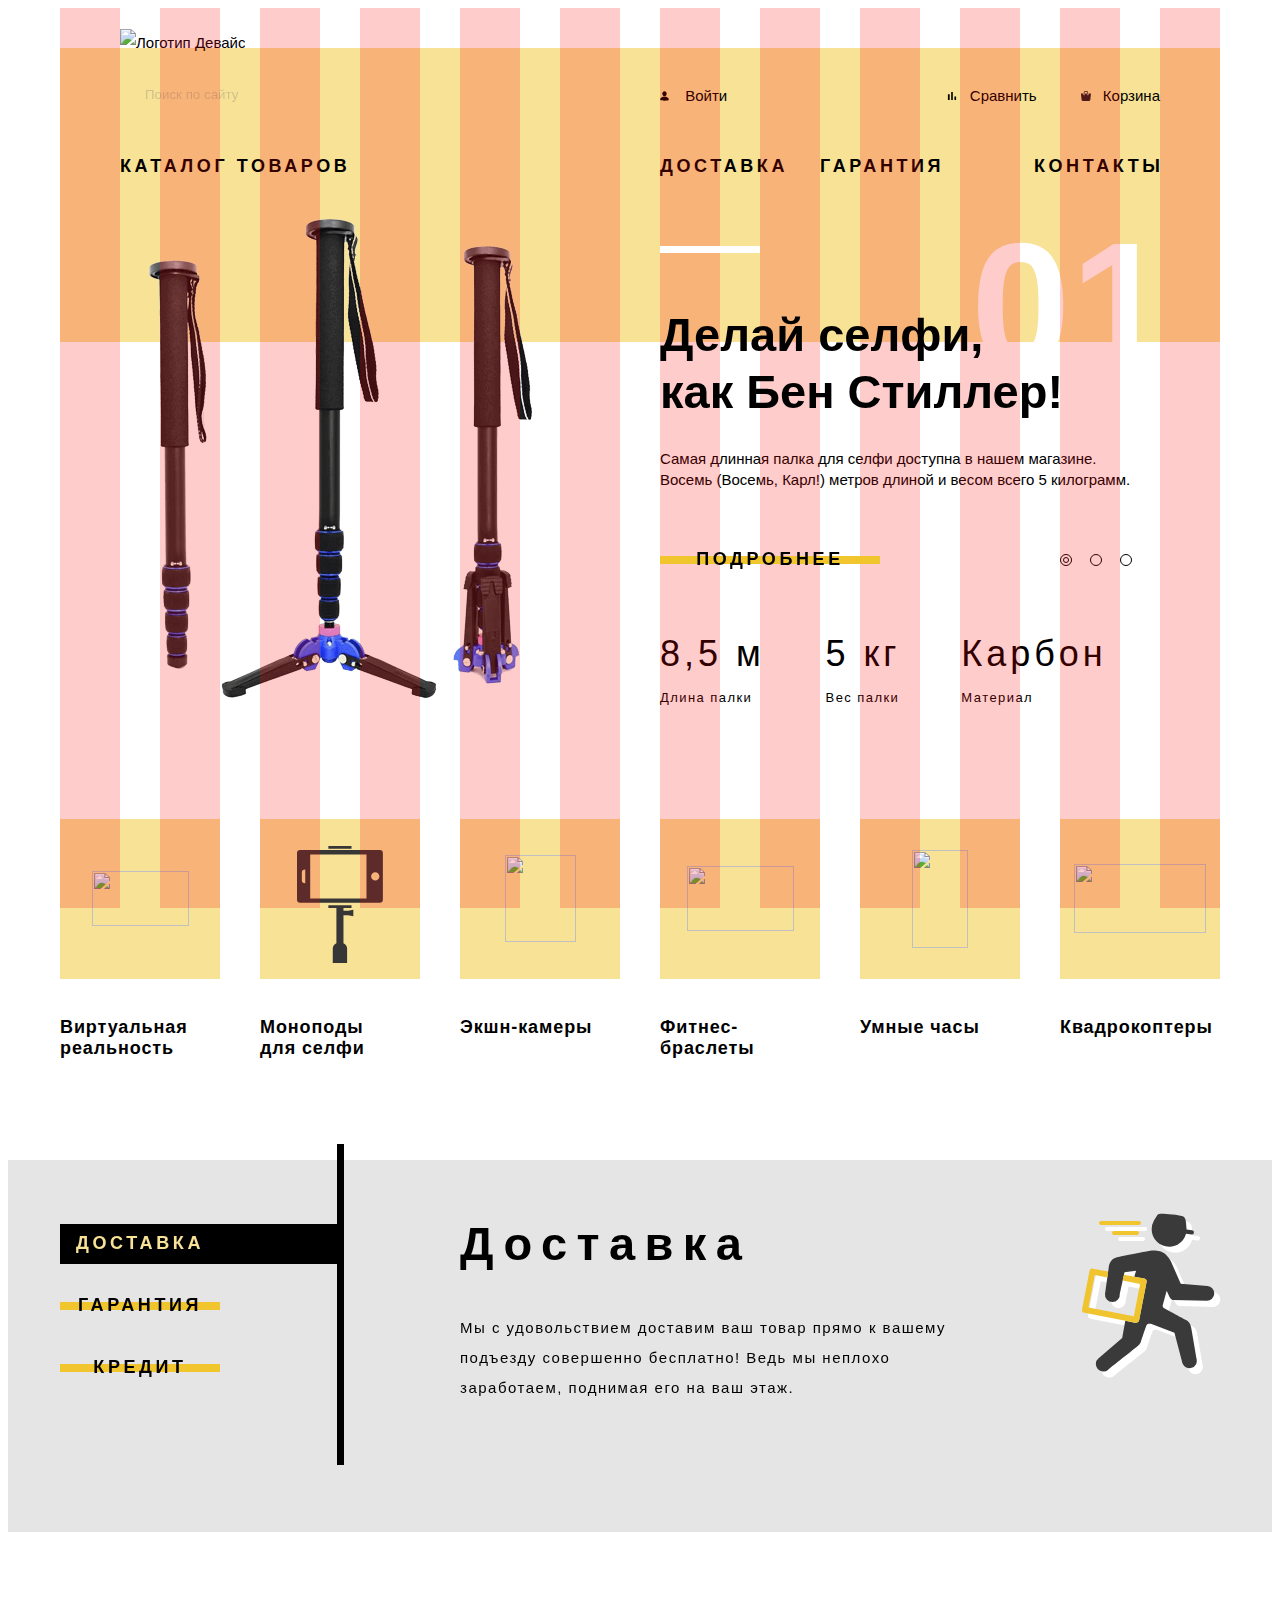
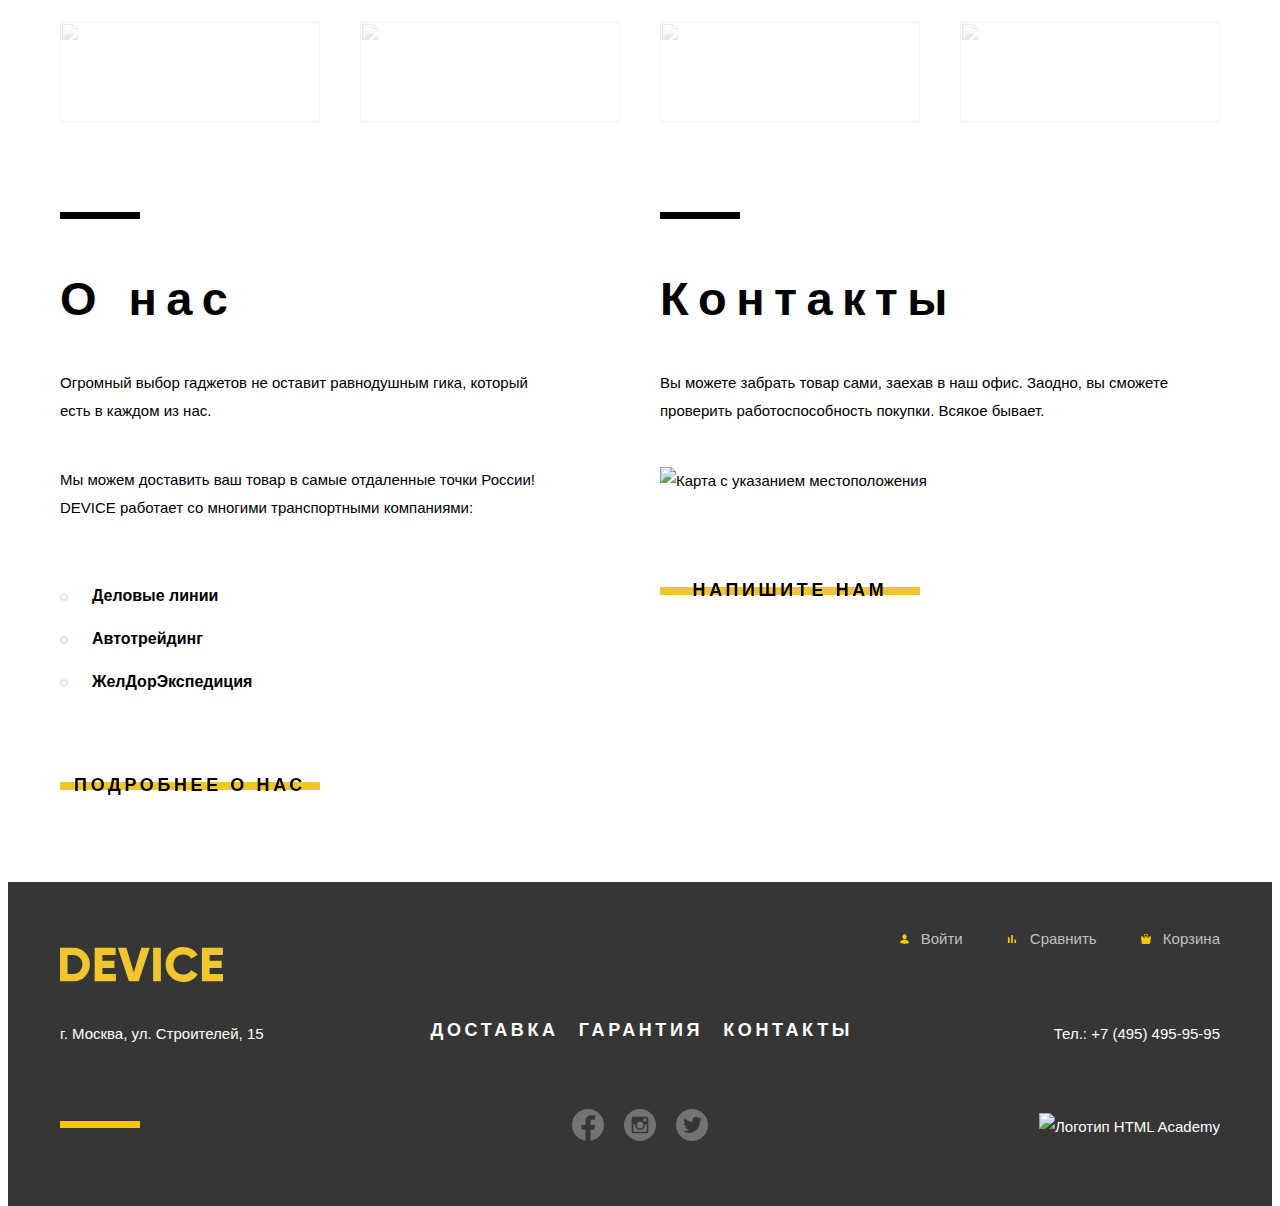
==== commit 51b39c0e: "Завершена верста страницы каталога." ====
--- a/index.html
+++ b/index.html
@@ -9,26 +9,24 @@
 </head>
 
 <body class="page-body">
-  <div class="container">
-    <div class="grid">
-      <div class="col"></div>
-      <div class="col"></div>
-      <div class="col"></div>
-      <div class="col"></div>
-      <div class="col"></div>
-      <div class="col"></div>
-      <div class="col"></div>
-      <div class="col"></div>
-      <div class="col"></div>
-      <div class="col"></div>
-      <div class="col"></div>
-      <div class="col"></div>
-    </div>
+  <div class="grid">
+    <div class="col"></div>
+    <div class="col"></div>
+    <div class="col"></div>
+    <div class="col"></div>
+    <div class="col"></div>
+    <div class="col"></div>
+    <div class="col"></div>
+    <div class="col"></div>
+    <div class="col"></div>
+    <div class="col"></div>
+    <div class="col"></div>
+    <div class="col"></div>
   </div>
   <div class="container">
     <header class="main-header">
-      <a href="#" class="company-logo"><img src="img/logos/device-logo.svg" width="163" height="35" alt="Логотип Девайс"></a>
-      <form action="" class="header-search">
+      <a class="company-logo"><img src="img/logos/device-logo.svg" width="163" height="35" alt="Логотип Девайс"></a>
+      <form action="https://echo.htmlacademy.ru/" class="header-search">
         <label class="search-block"><input type="search" placeholder="Поиск по сайту"></label>
         <button type="submit" class="btn search-btn">Найти</button>
       </form>
@@ -61,7 +59,7 @@
             <ul class="submenu">
               <li>
                 <a href="#">Виртуальная реальность</a>
-                <a href="#">Моноподы для селфи</a>
+                <a href="catalog.html">Моноподы для селфи</a>
                 <a href="#">Экшн-камеры</a>
               </li>
               <li>
@@ -158,7 +156,7 @@
             </a>
           </li>
           <li>
-            <a href="#">
+            <a href="catalog.html">
               <div class="popular-img-wrapper">
                 <img src="img/icons/monopod.svg" width="86" height="128" alt="">
               </div>
@@ -292,7 +290,6 @@
           </label>
             <button type="submit" class="btn btn-cross">Отправить</button>
             <button type="button" class="btn close-modal" aria-label="Закрыть карту"></button>
-
           </form>
         </div>
       </section>
@@ -323,9 +320,8 @@
           </a>
         </li>
       </ul>
-      <a href="#" class="company-logo"><img src="img/logos/device-logo-footer.svg" width="163" height="35" alt="Логотип Девайс"></a>
+      <a class="company-logo"><img src="img/logos/device-logo-footer.svg" width="163" height="35" alt="Логотип Девайс"></a>
       <section class="footer-left">
-
         <p class="addres">г. Москва, ул. Строителей, 15</p>
       </section>
       <section class="footer-links">
@@ -347,7 +343,6 @@
         </ul>
       </section>
       <section class="footer-right">
-
         <a href="tel:+74954959595" class="phone">Тел.: +7 (495) 495-95-95</a>
         <a href="https://htmlacademy.ru/intensive/htmlcss" class="copy" aria-label="Онлайн‑курс
           HTML и CSS, Профессиональная вёрстка сайтов HTML Academy">
@@ -356,7 +351,6 @@
       </section>
     </div>
   </footer>
-  <!-- <script async src="//pixel-perfect.org/service/script.js?guid=a9f1a21fcbd8de08684a2ba9d8952a53"></script> -->
 </body>
 
 </html>
--- a/css/style.css
+++ b/css/style.css
@@ -38,45 +38,100 @@
   --rgba-white: rgba(255, 255, 255);
   --rgba-white-30: rgba(255, 255, 255, .3);
   --rgba-white-70: rgba(255, 255, 255, .7);
+  --rgba-black-10: rgba(0, 0, 0, .1);
+  --rgba-black-18: rgba(0, 0, 0, .18);
+  --rgba-black-20: rgba(0, 0, 0, .2);
   --rgba-black-30: rgba(0, 0, 0, .3);
   --rgba-black-40: rgba(0, 0, 0, .4);
-  --bg-thumb: #C4C4C4;
-  --bg-filter-head: #DCDCDC;
-  --bg-card-over: rgba(238, 238, 238, .7);
-  --bg-catalog-nav: #EBEBEB;
-  --bg-catalog-btn-hover: #D9D9D9;
+  --rgba-black-50: rgba(0, 0, 0, .5);
+  --rgba-black-60: rgba(0, 0, 0, .6);
+  /* Common colors */
+  --bg-btn: var(--basic-transparent);
+  --bg-btn-cross: var(--yellow-dark);
+  --c-text: var(--basic-black);
+  --c-btn-cross-active: var(--rgba-black-30);
+  --c-btn-small: var(--rgba-black-50);
+  --c-btn-small-hover: var(--basic-black);
+  --c-btn-small-active: var(--rgba-black-20);
+  /* Header colors */
+  --bg-header: var(--yellow);
+  --bg-header-input: var(--basic-transparent);
+  --bg-search-btn-hover: var(--basic-black);
+  --br-search-fix: var(--basic-transparent);
+  --br-search: var(--basic-black);
+  --c-search-btn-hover: var(--basic-white);
+  --c-search-btn-active: var(--rgba-white-30);
+  /* Slider colors */
+  --bg-promo-gradient-top: var(--yellow);
+  --bg-promo-gradient-bottom: var(--basic-transparent);
+  --bg-slide-line: var(--basic-white);
+  --br-promo-btn: var(--basic-black);
+  --c-slide-number: var(--basic-white);
+  /* Modals colors*/
+  --bg-modal: var(--basic-white);
   --bg-form-field: #F2F2F2;
   --bg-form-field-hover: #EAEAEA;
   --bg-form-field-focus: var(--basic-transparent);
   --bg-form-field-invalid: #F6DADA;
-  --c-disabled: #A6A6A6;
-  --c-form-placeholder: rgba(0, 0, 0, .4);
+  --bg-modal-close: var(--yellow-dark);
+  --br-form-field-fix: var(--basic-transparent);
+  --br-form-field-focus: var(--yellow);
+  --c-form-placeholder: var(--rgba-black-40);
   --c-form-text: #363636;
-  --bg-footer: #363636;
   --sh-modal: rgba(0, 0, 0, 0.15);
-  --bg-btn-cross: var(--yellow-dark);
-  --bg-modal-close: var(--yellow-dark);
-  --bg-modal: var(--basic-white);
-  --bg-header: var(--yellow);
-  --bg-header-input: var(--basic-transparent);
-  --bg-search-btn-hover: var(--basic-black);
-  --bg-slide-line: var(--basic-white);
+  /* Popular products colors */
   --bg-popular-item: var(--yellow);
   --bg-popular-item-hover: var(--yellow-dark);
-  --bg-services: var(--basic-grey-light);
-  --bg-partners-btn-current: var(--basic-black);
+  /* Services colors */
+  --bg-services-gradient-top: var(--basic-transparent);
+  --bg-services-gradient-bottom: var(--basic-grey-light);
+  --bg-services-btn-current: var(--basic-black);
+  --c-services-btn-current: var(--yellow);
+  /* Company info colors */
   --bg-company-info-line: var(--basic-black);
+  --br-company-info-list: var(--basic-grey-light);
+  /* Catalog page */
+  /* Breadcrumbs colors */
+  --c-bread: var(--rgba-black-30);
+  --c-bread-hover: var(--rgba-black-60);
+  --c-bread-active: var(--rgba-black-10);
+  /* Filters colors */
+  --bg-filter-head: #DCDCDC;
+  --bg-filters: var(--basic-grey-light);
+  --bg-filters-separator: var(--basic-black);
+  /* Filter price slider */
+  --bg-thumb: #C4C4C4;
+  --bg-price-track: var(--rgba-black-20);
+  --bg-price-bar: var(--special-green);
+  --br-thumb: var(--basic-white);
+  --sh-thumb: var(--rgba-black-18);
+  --bg-filter-input: var(--basic-transparent);
+  /* Filter controls */
+  --br-switches: var(--basic-black);
+  --c-disabled: #A6A6A6;
+  --ol-color: var(--basic-black);
+  /* Sorting colors */
+  --bg-sort-head: var(--basic-grey-light);
+  --c-sort-btn: var(--rgba-black-20);
+  --c-sort-btn-hover: var(--rgba-black-40);
+  --c-sort-btn-active: var(--basic-black);
+  --c-sort-link: var(--rgba-black-30);
+  --c-sort-link-hover: var(--rgba-black-60);
+  --c-sort-link-active: var(--basic-black);
+  /* Sorting results */
+  --bg-card-over: rgba(238, 238, 238, .7);
+  --br-new-product: var(--rgba-black-30);
+  --c-new-product: var(--rgba-black-30);
+  /* Sorting nav */
+  --bg-catalog-nav: #EBEBEB;
+  --bg-page-thumb-hover: #D9D9D9;
+  --c-page-thumb-active: var(--rgba-black-30);
+  --c-page-number: var(--rgba-black-30);
+  --c-page-number-hover: var(--rgba-black-60);
+  --c-page-number-active: var(--basic-black);
+  /* Footer colors */
+  --bg-footer: #363636;
   --bg-footer-line: var(--special-yellow);
-  --br-search: var(--basic-black);
-  --br-promo-btn: var(--basic-black);
-  --br-company-info-list: var(--basic-grey-light);
-  --br-form-field-focus: var(--yellow);
-  --c-text: var(--basic-black);
-  --c-btn-cross-active: var(--rgba-black-30);
-  --c-search-btn-hover: var(--basic-white);
-  --c-search-btn-active: var(--rgba-white-30);
-  --c-slide-number: var(--basic-white);
-  --c-services-btn-current: var(--yellow);
   --c-footer-links: var(--basic-white);
   --c-footer-text: var(--basic-white);
   --c-footer-user-link: var(--rgba-white-70);
@@ -84,6 +139,9 @@
   --c-footer-user-link-active: var(--rgba-white-30);
 }
 
+
+/* Common styles */
+
 img {
   max-width: 100%;
   vertical-align: middle;
@@ -93,13 +151,20 @@
   vertical-align: middle;
 }
 
+.page {
+  height: 100%;
+}
+
 .page-body {
+  min-height: 100%;
   font-family: "Open Sans", Verdana, sans-serif;
   font-size: 15px;
   font-weight: 300;
   line-height: 1.86;
   color: var(--c-text);
   overflow-wrap: anywhere;
+  display: grid;
+  grid-template-rows: 1fr auto;
 }
 
 .page-body a {
@@ -121,12 +186,13 @@
 
 .btn {
   border: none;
-  background: transparent;
+  background: var(--bg-btn);
   font-family: Gilroy, Verdana, sans-serif;
   font-weight: 800;
   text-transform: uppercase;
   box-sizing: border-box;
   padding: 0;
+  cursor: pointer;
 }
 
 .btn-cross {
@@ -163,6 +229,25 @@
   height: 100%;
 }
 
+.btn-small {
+  font-family: "Open Sans", Verdana, sans-serif;
+  font-size: 13px;
+  font-weight: 300;
+  line-height: 1.38;
+  letter-spacing: 0.1em;
+  text-transform: none;
+  color: var(--c-btn-small);
+  transition: color .2s;
+}
+
+.btn-small:hover {
+  color: var(--c-btn-small-hover);
+}
+
+.btn-small:active {
+  color: var(--c-btn-small-active);
+}
+
 .close-modal {
   width: 55px;
   height: 55px;
@@ -173,10 +258,12 @@
   cursor: pointer;
   transition: opacity .3s;
 }
-.close-modal:hover{
+
+.close-modal:hover {
   opacity: 1;
 }
-.close-modal:active{
+
+.close-modal:active {
   opacity: .3;
 }
 
@@ -194,7 +281,7 @@
 .title-big {
   font-family: Gilroy, Verdana, sans-serif;
   font-size: 47px;
-  line-height: 1.22;
+  line-height: 1.23;
   font-weight: 800;
   color: var(--c-text);
 }
@@ -202,10 +289,10 @@
 .grid {
   position: fixed;
   display: flex;
-  margin-left: -20px;
-  margin-right: -20px;
   pointer-events: none;
   z-index: 1;
+  left: 50%;
+  transform: translateX(-50%);
 }
 
 .grid .col {
@@ -216,7 +303,7 @@
 }
 
 
-/* Header */
+/* Header common*/
 
 .signed {
   display: none;
@@ -236,7 +323,7 @@
 
 .main-header {
   margin-top: 40px;
-  padding: 0 60px 47px;
+  padding: 0 60px 46px;
   background: var(--bg-header);
   display: grid;
   grid-template-columns: 1fr 1fr;
@@ -313,7 +400,7 @@
   display: inline-block;
   width: 440px;
   padding-bottom: 4px;
-  border-bottom: 2px solid transparent;
+  border-bottom: 2px solid var(--br-search-fix);
   transition: border-bottom-color .3s;
 }
 
@@ -448,7 +535,7 @@
 
 .promo-slider {
   position: relative;
-  background-image: linear-gradient(to bottom, var(--bg-header) 129px, transparent 129px);
+  background-image: linear-gradient(to bottom, var(--bg-promo-gradient-top) 128px, var(--bg-promo-gradient-bottom) 128px);
   counter-reset: slide-number;
   min-height: 512px;
 }
@@ -627,7 +714,7 @@
 .services {
   min-height: 388px;
   padding-top: 84px;
-  background-image: linear-gradient(to bottom, transparent 100px, var(--bg-services) 100px);
+  background-image: linear-gradient(to bottom, var(--bg-services-gradient-top) 100px, var(--bg-services-gradient-bottom) 100px);
 }
 
 .services-slider {
@@ -639,7 +726,7 @@
 .services-control {
   padding-top: 80px;
   padding-bottom: 55px;
-  border-right: 7px solid var(--bg-partners-btn-current);
+  border-right: 7px solid var(--bg-services-btn-current);
 }
 
 .services-btn-wrapper {
@@ -650,7 +737,7 @@
 }
 
 .services-btn-current {
-  background-color: var(--bg-partners-btn-current);
+  background-color: var(--bg-services-btn-current);
 }
 
 .services-btn-current .btn {
@@ -818,27 +905,35 @@
   justify-content: center;
   align-items: center;
 }
-.modal-map{
+
+.modal-map {
   display: none;
 }
-.map-wrapper{
-  position: relative;
-}
+
+.map-wrapper {
+  position: relative;
+}
+
 .modal-map iframe {
   max-width: 960px;
   max-height: 573px;
   box-shadow: 0px 10px 16px var(--sh-modal);
 }
-.modal-map .close-modal{
+
+.modal-map .close-modal {
   top: 29px;
   right: 2px;
 }
-.modal-feedback{
+
+.modal-feedback {
   display: none;
 }
+
 .modal-feedback ::placeholder {
   color: var(--c-form-placeholder);
   opacity: 1;
+  font-family: "Open Sans", Verdana, sans-serif;
+  line-height: 1.35;
 }
 
 .modal-feedback form {
@@ -861,6 +956,7 @@
   line-height: 1.225;
   display: flex;
   flex-direction: column;
+  cursor: pointer;
 }
 
 .modal-feedback input,
@@ -870,14 +966,15 @@
   font-weight: 400;
   line-height: 1.16;
   padding: 15px 20px;
-  border: 2px solid transparent;
+  border: 2px solid var(--br-form-field-fix);
   box-sizing: border-box;
   color: var(--c-form-text);
   margin-top: 10px;
   background-color: var(--bg-form-field);
 }
+
 .modal-feedback input:hover,
-.modal-feedback textarea:hover{
+.modal-feedback textarea:hover {
   background-color: var(--bg-form-field-hover);
 }
 
@@ -894,20 +991,580 @@
 .modal-feedback input:focus,
 .modal-feedback textarea:focus {
   border-color: var(--br-form-field-focus);
-  background-color:var(--bg-form-field-focus);
+  background-color: var(--bg-form-field-focus);
 }
 
 .modal-feedback .btn-cross {
   justify-self: start;
   min-width: 200px;
 }
-.modal-feedback .close-modal{
+
+.modal-feedback .close-modal {
   top: 20px;
   right: 20px;
 }
 
 
-/* Footer */
+/* Catalog page*/
+
+.page-products .title-big {
+  margin-top: 44px;
+  margin-left: 60px;
+}
+
+.breadcrumbs {
+  margin: 0 0 0 60px;
+  padding: 0 0 37px 0;
+  list-style: none;
+  font-size: 14px;
+  line-height: 1.35;
+  display: flex;
+  flex-wrap: wrap;
+}
+
+.breadcrumbs li+li::before {
+  content: url(../img/icons/breadcrumbs-arrow.svg);
+  margin: 0px 18px;
+  position: relative;
+  top: -2px;
+  left: 1px;
+}
+
+.breadcrumbs a {
+  color: var(--c-bread);
+}
+
+.breadcrumbs a:hover {
+  color: var(--c-bread-hover);
+}
+
+.breadcrumbs a:active {
+  color: var(--c-bread-active);
+}
+
+.catalog-grid {
+  display: grid;
+  grid-template-columns: 1fr 328px 832px 1fr;
+  padding-top: 13px;
+}
+
+.products-filters {
+  grid-column: 1/3;
+  background: var(--bg-filters);
+}
+
+
+/*Filters */
+
+.filters-title,
+.sort-title {
+  font-family: Gilroy, Verdana, sans-serif;
+  font-size: 16px;
+  font-weight: 800;
+  line-height: 1.25;
+  letter-spacing: 0.1em;
+  text-transform: uppercase;
+}
+
+.filters-title {
+  margin: 0;
+  padding: 25px 191px 27px 0;
+  display: flex;
+  justify-content: flex-end;
+  background-color: var(--bg-filter-head);
+}
+
+.filters-form {
+  font-size: 14px;
+  width: 328px;
+  padding: 0 68px 0 60px;
+  box-sizing: border-box;
+  margin-left: auto;
+  margin-top: 70px;
+}
+
+.filters-form fieldset {
+  margin: 0;
+  padding: 0;
+  border: 0;
+  padding-top: 60px;
+  position: relative;
+  border-top: 2px solid var(--bg-filters-separator);
+}
+
+.filters-form fieldset:not(:first-child) {
+  margin-top: 34px;
+}
+
+.filters-form legend {
+  font-family: Gilroy, Verdana, sans-serif;
+  font-weight: 800;
+  line-height: 1.21;
+  letter-spacing: 0.1em;
+  position: absolute;
+  top: 14px;
+}
+
+.filters-form [type="submit"] {
+  width: 200px;
+  margin-top: 45px;
+}
+
+
+/* Filter price controls */
+
+.price-control {
+  width: 200px;
+  margin-top: 10px;
+  margin-bottom: 12px;
+}
+
+.price-track {
+  position: relative;
+  width: 100%;
+  height: 2px;
+  background-color: var(--bg-price-track);
+}
+
+.price-bar {
+  width: 62%;
+  height: 2px;
+  background-color: var(--bg-price-bar);
+}
+
+.thumb {
+  position: absolute;
+  top: -10px;
+  width: 4px;
+  height: 4px;
+  background-color: var(--bg-thumb);
+  border: 8px solid var(--br-thumb);
+  border-radius: 50%;
+  box-sizing: content-box;
+  box-shadow: 0px 2px 2px var(--sh-thumb);
+  cursor: pointer;
+}
+
+.thumb-min {
+  left: 0;
+}
+
+.thumb-max {
+  left: calc(62% - 10px);
+}
+
+.price-slider input {
+  max-width: 70px;
+  border: 0;
+  background-color: var(--bg-filter-input);
+}
+
+
+/* Filter product options common control */
+
+.product-options ul {
+  margin: 0;
+  padding: 0;
+  list-style: none;
+}
+
+.product-options li {
+  line-height: 1.35;
+}
+
+.product-options li:not(:last-child) {
+  margin-bottom: 15px;
+}
+
+.product-options .switch {
+  position: relative;
+  display: inline-block;
+  vertical-align: middle;
+  cursor: pointer;
+}
+
+.product-options .switch::before,
+.product-options .switch::after {
+  transition: opacity .2s;
+}
+
+.product-options [type="checkbox"]+.switch::before,
+.product-options [type="radio"]+.switch::before {
+  content: '';
+  display: inline-block;
+  vertical-align: middle;
+  width: 24px;
+  height: 24px;
+  box-sizing: border-box;
+  border: 2px solid var(--br-switches);
+  border-radius: 2px;
+  margin-right: 16px;
+  text-align: center;
+}
+
+.product-options input:focus+.switch::before {
+  outline-offset: 3px;
+  outline: 2px auto var(--ol-color);
+}
+
+.product-options input:disabled+.switch {
+  color: var(--c-disabled);
+  pointer-events: none;
+}
+
+.product-options input:disabled+.switch::before,
+.product-options input:checked:disabled+.switch::after {
+  opacity: 0.25;
+}
+
+.product-options .switch:hover::before,
+.product-options input:checked+.switch:hover::after {
+  opacity: 0.6;
+}
+
+.product-options .switch:active::before {
+  opacity: 1;
+}
+
+.product-options input+.switch:active::after {
+  opacity: 1;
+}
+
+.product-options input:checked+.switch:active::after {
+  opacity: 0;
+}
+
+
+/* .product-options input:not(:checked)+.switch:active::after {
+  opacity: 1;
+} */
+
+
+/* Filter checkbox */
+
+.product-options [type="checkbox"]+.switch::after {
+  content: url(../img/icons/check.svg);
+  position: absolute;
+  left: 5px;
+  top: 50%;
+  transform: translateY(-50%);
+  opacity: 0;
+}
+
+.product-options [type="checkbox"]:checked+.switch::after {
+  opacity: 1;
+}
+
+
+/* Filter radio button */
+
+.product-options [type="radio"]+.switch::before {
+  border-radius: 50%;
+}
+
+.product-options [type="radio"]+.switch::after {
+  content: '';
+  display: inline-block;
+  width: 8px;
+  height: 8px;
+  border-radius: 50%;
+  background-color: var(--br-switches);
+  position: absolute;
+  left: 8px;
+  top: 50%;
+  transform: translateY(-50%);
+  opacity: 0;
+}
+
+.product-options [type="radio"]:checked+.switch::after {
+  opacity: 1;
+}
+
+.product-options [type="radio"]:checked+.switch:active::before {
+  opacity: 0.6;
+}
+
+
+/* Sorting */
+
+.sort {
+  grid-column: 3/-1;
+  padding-bottom: 78px;
+}
+
+.sort-head {
+  background: var(--bg-sort-head);
+}
+
+.sort-type {
+  display: flex;
+  align-items: center;
+  max-width: 832px;
+}
+
+.sort-title {
+  margin: 0 0 0 72px;
+  padding: 25px 0 27px;
+}
+
+.sort-list {
+  margin: 0 0 0 73px;
+  padding: 0;
+  list-style: none;
+  display: flex;
+  flex-wrap: wrap;
+  font-size: 14px;
+  font-weight: 400;
+  line-height: 1.35;
+}
+
+.sort-list a {
+  color: var(--c-sort-link);
+}
+
+.sort-list .current {
+  color: var(--c-sort-link-active);
+}
+
+.sort-list a:hover {
+  color: var(--c-sort-link-hover);
+}
+
+.sort-list a:active {
+  color: var(--c-sort-link-active);
+}
+
+.sort-list li+li {
+  margin-left: 30px;
+}
+
+.sort-btns {
+  margin-right: 4px;
+  margin-left: auto;
+}
+
+.sort-btn.current {
+  pointer-events: none;
+}
+
+.sort-btn svg {
+  fill: var(--c-sort-btn)
+}
+
+.sort-btn:hover svg {
+  fill: var(--c-sort-btn-hover)
+}
+
+.sort-btn:active svg {
+  fill: var(--c-sort-btn-active)
+}
+
+.sort-btn.current svg {
+  fill: var(--c-sort-btn-active)
+}
+
+.sort-btns .ascending {
+  transform: rotate(180deg);
+}
+
+.sort-btns .descending {
+  margin-left: 20px;
+}
+
+
+/* Products */
+
+.products-grid {
+  display: grid;
+  grid-template-columns: 760px 1fr;
+  padding-top: 70px;
+  padding-left: 72px;
+}
+
+.products {
+  grid-column: 1/2;
+  padding-bottom: 43px;
+}
+
+.products-list {
+  margin: 0;
+  padding: 0;
+  list-style: none;
+  display: grid;
+  grid-template-columns: 1fr 1fr;
+  column-gap: 40px;
+  row-gap: 48px;
+}
+
+.product-card {
+  position: relative;
+  display: flex;
+  flex-wrap: wrap;
+  justify-content: space-between;
+  align-content: start;
+}
+
+.product-box {
+  position: relative;
+  flex-grow: 1;
+  margin-bottom: 30px;
+  order: -1;
+}
+
+.product-box>img,
+.product-box>.product-btns {
+  transition: opacity .3s;
+}
+
+.product-box:hover>img {
+  opacity: 0.7;
+}
+
+.product-box:focus-within>img {
+  opacity: 0.7;
+}
+
+.product-box:hover>.product-btns {
+  opacity: 1;
+}
+
+.product-btns:focus-within {
+  opacity: 1;
+}
+
+.product-btns {
+  position: absolute;
+  height: 100%;
+  width: 100%;
+  top: 0;
+  left: 0;
+  display: flex;
+  flex-direction: column;
+  justify-content: center;
+  align-items: center;
+  padding-top: 14px;
+  opacity: 0;
+}
+
+.product-btns .btn-cross {
+  min-width: 200px;
+  margin-bottom: 14px;
+}
+
+.product-box img {
+  object-fit: contain;
+}
+
+.product-card .product-name {
+  font-family: Gilroy, Verdana, sans-serif;
+  font-size: 18px;
+  font-weight: 800;
+  line-height: 1.222;
+  letter-spacing: 0.05em;
+}
+
+.product-card .product-price {
+  font-family: Gilroy, Verdana, sans-serif;
+  font-size: 16px;
+  line-height: 1.375;
+  letter-spacing: 0.05em;
+}
+
+.product-new::after {
+  content: 'New';
+  display: flex;
+  justify-content: center;
+  align-items: center;
+  width: 62px;
+  height: 62px;
+  box-sizing: border-box;
+  font-family: Gilroy, Verdana, sans-serif;
+  font-size: 12px;
+  font-weight: 800;
+  line-height: 1.25;
+  text-transform: uppercase;
+  color: var(--c-new-product);
+  border: 2px solid var(--br-new-product);
+  border-radius: 50%;
+  position: absolute;
+  top: 29px;
+  right: 27px;
+}
+
+
+/* Catalog pagination */
+
+.pagination {
+  grid-row: 2;
+}
+
+.pagination-list {
+  margin: 0;
+  padding: 0;
+  list-style: none;
+  font-size: 16px;
+  line-height: 1.25;
+  min-height: 70px;
+  display: flex;
+  justify-content: space-between;
+  align-items: center;
+  background: var(--bg-catalog-nav);
+}
+
+.pagination-list a {
+  transition: background-color .3s, color .2s;
+}
+
+.page-thumb {
+  height: 70px;
+  letter-spacing: 0.1em;
+  align-self: start;
+  flex-shrink: 0;
+}
+
+.page-thumb a {
+  display: flex;
+  align-items: center;
+  padding: 0 30px;
+  height: 100%;
+}
+
+.page-numbers {
+  margin: 0;
+  padding: 0;
+  list-style: none;
+  display: flex;
+  flex-wrap: wrap;
+  justify-content: start;
+}
+
+.page-numbers a {
+  margin: 0 15px;
+  color: var(--c-page-number);
+}
+
+.page-numbers .current {
+  color: var(--c-page-number-active);
+}
+
+.page-thumb a:hover {
+  background-color: var(--bg-page-thumb-hover);
+}
+
+.page-thumb a:active {
+  color: var(--c-page-thumb-active);
+}
+
+.page-numbers a:hover {
+  color: var(--c-page-number-hover);
+}
+
+.page-numbers a:active {
+  color: var(--c-page-number-active);
+}
+
+
+/* Footer common*/
 
 .main-footer {
   color: var(--c-footer-text);
@@ -1011,7 +1668,7 @@
   font-family: Gilroy, Verdana, sans-serif;
   font-size: 18px;
   font-weight: 800;
-  line-height: 1.225;
+  line-height: 1.222;
   letter-spacing: 0.2em;
   text-transform: uppercase;
   display: flex;
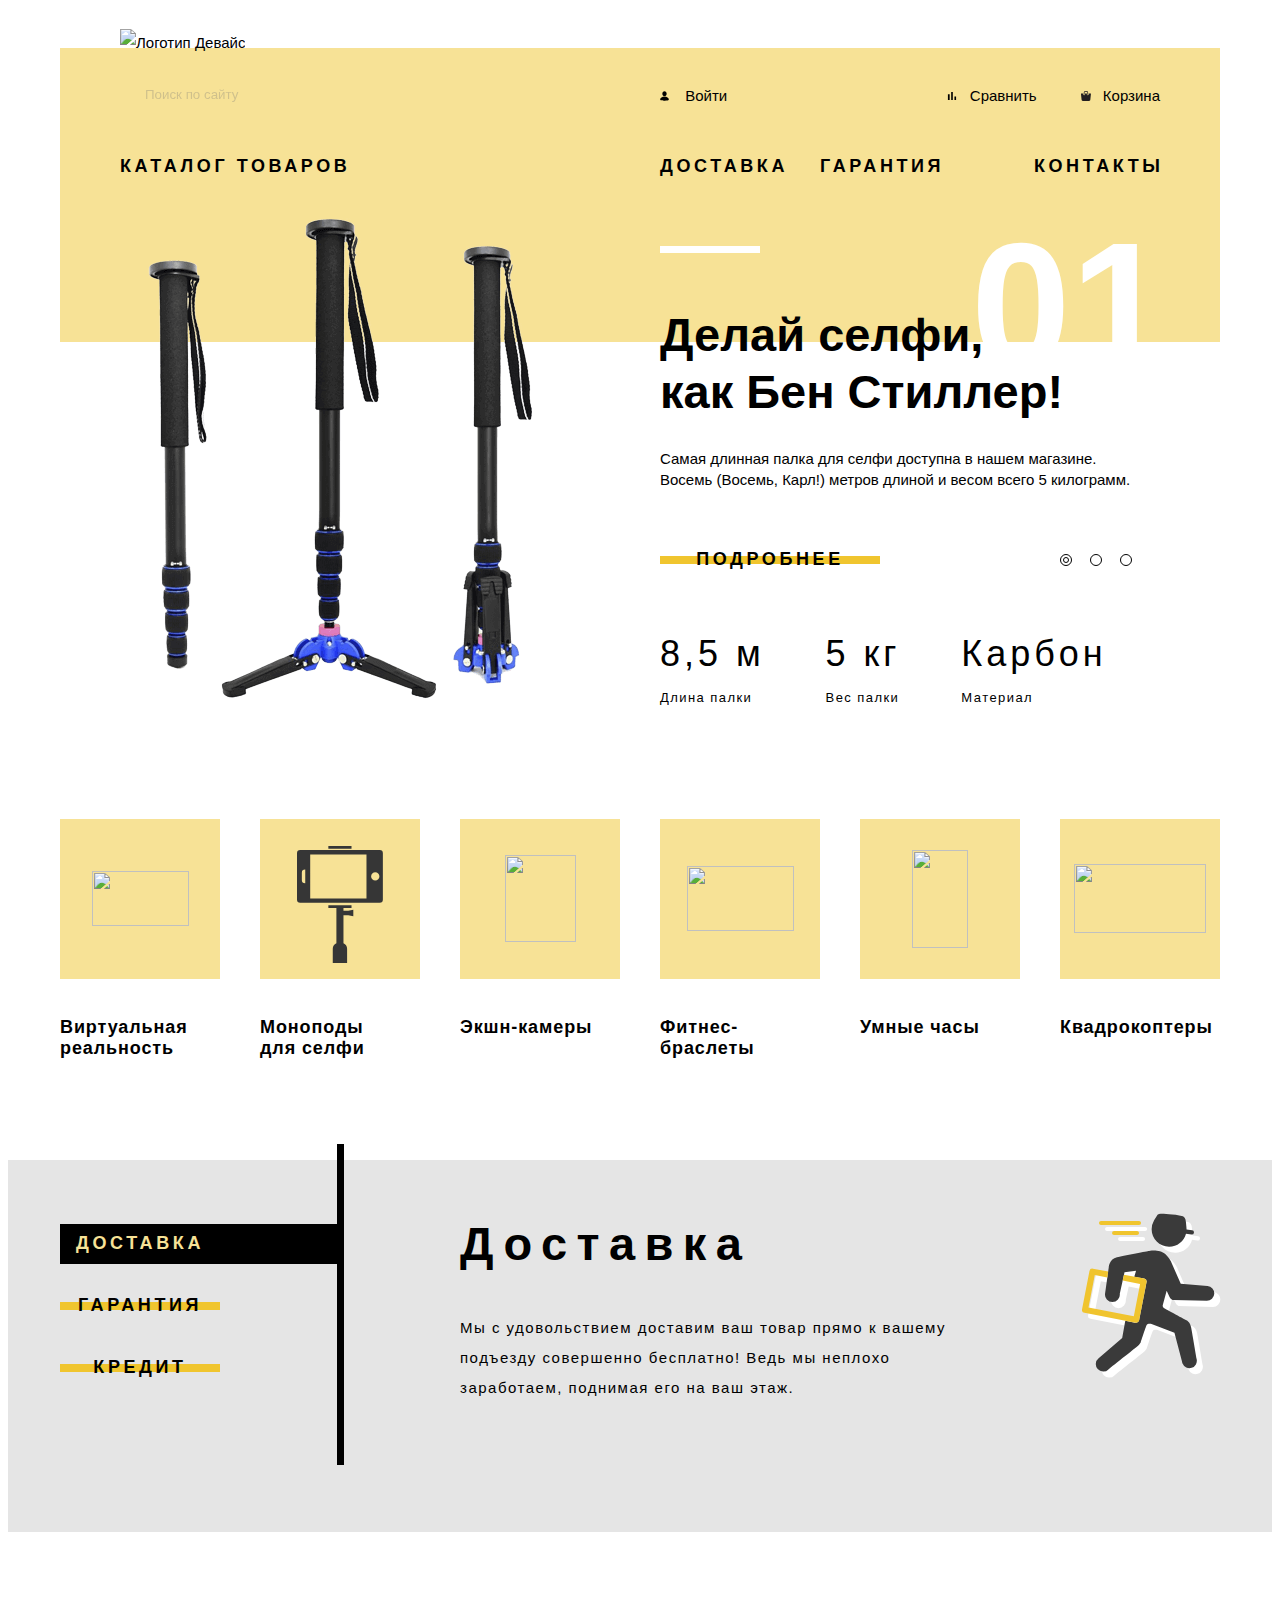
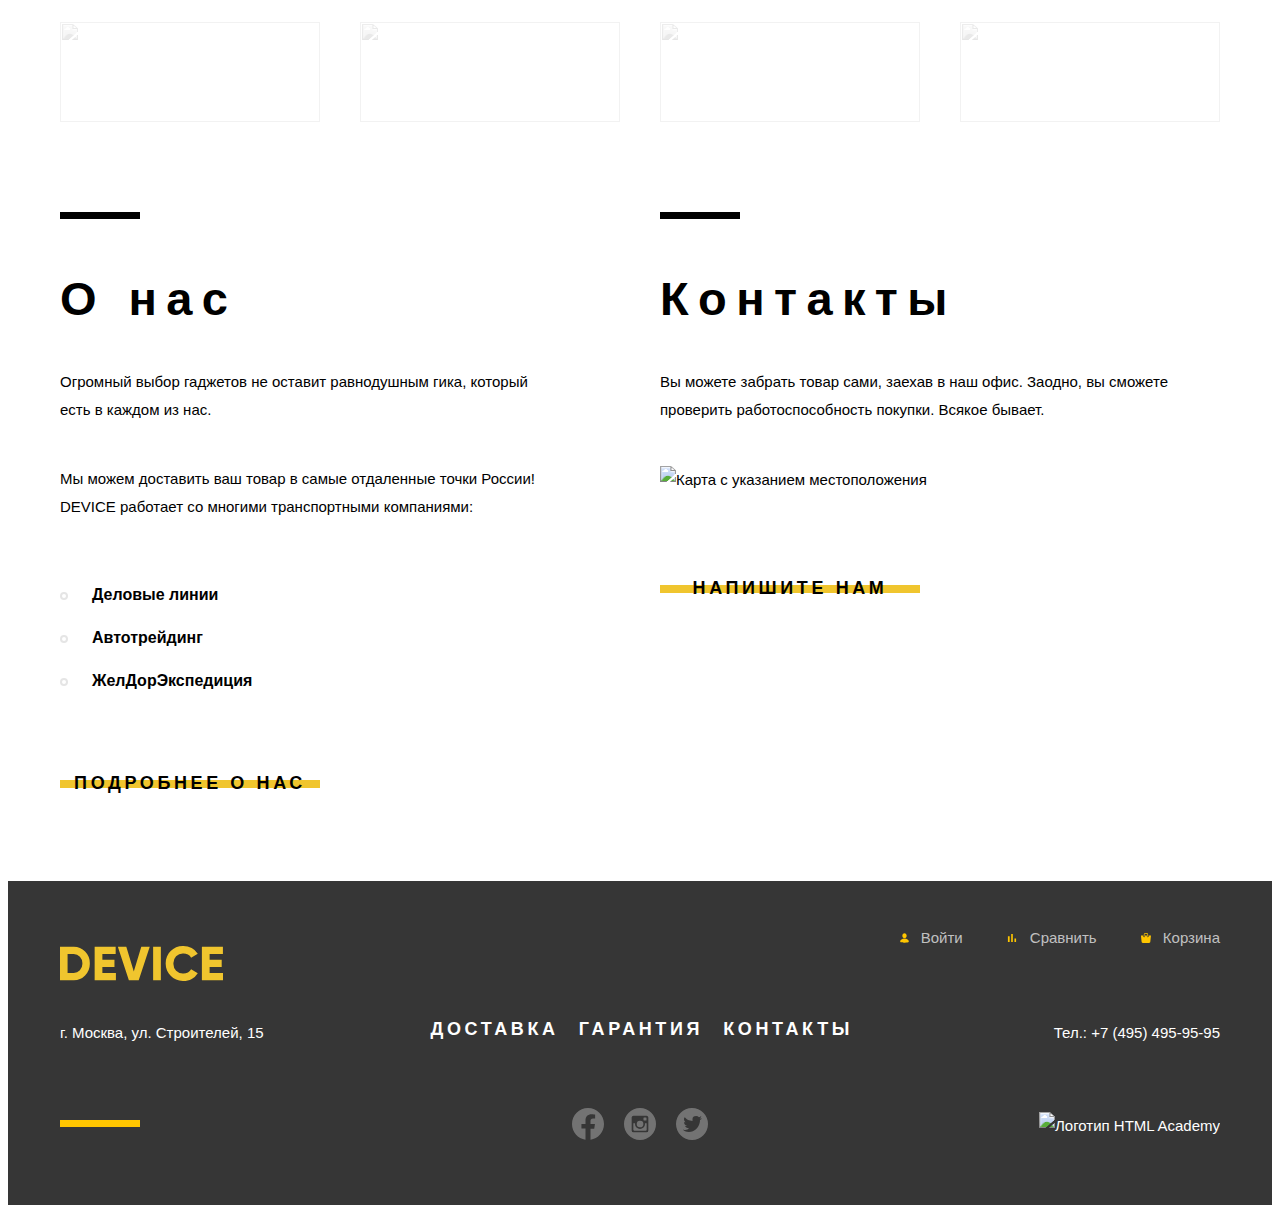
==== commit e86c51fc: "Добавлены favicon. Изменение отступов. Поправлены различные отступы для приведения к усредненному ви" ====
--- a/index.html
+++ b/index.html
@@ -3,26 +3,16 @@
 
 <head>
   <meta charset="utf-8">
+  <link rel="icon" href="favicon.ico">
+  <link rel="icon" href="favicons/favicon-152.svg" type="image/svg+xml">
+  <link rel="apple-touch-icon" sizes="180x180" href="faviscons/apple-touch-icon.png">
+<link rel="manifest" href="site.webmanifest">
   <title>HTML Academy: Девайс</title>
   <link rel="stylesheet" href="css/normalize.css">
   <link rel="stylesheet" href="css/style.css">
 </head>
 
 <body class="page-body">
-  <div class="grid">
-    <div class="col"></div>
-    <div class="col"></div>
-    <div class="col"></div>
-    <div class="col"></div>
-    <div class="col"></div>
-    <div class="col"></div>
-    <div class="col"></div>
-    <div class="col"></div>
-    <div class="col"></div>
-    <div class="col"></div>
-    <div class="col"></div>
-    <div class="col"></div>
-  </div>
   <div class="container">
     <header class="main-header">
       <a class="company-logo"><img src="img/logos/device-logo.svg" width="163" height="35" alt="Логотип Девайс"></a>
--- a/css/style.css
+++ b/css/style.css
@@ -142,6 +142,15 @@
 
 /* Common styles */
 
+a {
+  color: var(--c-text);
+  text-decoration: none;
+}
+
+a:not([href]) {
+  pointer-events: none;
+}
+
 img {
   max-width: 100%;
   vertical-align: middle;
@@ -165,11 +174,6 @@
   overflow-wrap: anywhere;
   display: grid;
   grid-template-rows: 1fr auto;
-}
-
-.page-body a {
-  color: var(--c-text);
-  text-decoration: none;
 }
 
 .visually-hidden {
@@ -284,22 +288,6 @@
   line-height: 1.23;
   font-weight: 800;
   color: var(--c-text);
-}
-
-.grid {
-  position: fixed;
-  display: flex;
-  pointer-events: none;
-  z-index: 1;
-  left: 50%;
-  transform: translateX(-50%);
-}
-
-.grid .col {
-  height: 100vh;
-  background: rgba(255, 0, 0, .2);
-  width: 60px;
-  margin: 0 20px;
 }
 
 
@@ -826,7 +814,7 @@
   grid-template-columns: 1fr 1fr;
   column-gap: 40px;
   margin-top: 90px;
-  padding-bottom: 76px;
+  padding-bottom: 77px;
 }
 
 .company-info .about {
@@ -852,7 +840,7 @@
 
 .company-info .title-big {
   letter-spacing: 0.2em;
-  margin-bottom: 41px;
+  margin-bottom: 40px;
 }
 
 .company-info p:not(:last-of-type) {
@@ -860,7 +848,7 @@
 }
 
 .company-info-list {
-  margin: 60px 0 70px;
+  margin: 60px 0 69px;
   padding: 0;
   list-style: none;
   font-size: 16px;
@@ -891,7 +879,7 @@
 .company-info .map-link {
   display: inline-block;
   margin-top: 26px;
-  margin-bottom: 76px;
+  margin-bottom: 75px;
 }
 
 .modal {
@@ -1080,7 +1068,7 @@
   padding: 0 68px 0 60px;
   box-sizing: border-box;
   margin-left: auto;
-  margin-top: 70px;
+  margin-top: 68px;
 }
 
 .filters-form fieldset {
@@ -1377,13 +1365,13 @@
 .products-grid {
   display: grid;
   grid-template-columns: 760px 1fr;
-  padding-top: 70px;
+  padding-top: 67px;
   padding-left: 72px;
 }
 
 .products {
   grid-column: 1/2;
-  padding-bottom: 43px;
+  padding-bottom: 41px;
 }
 
 .products-list {
@@ -1407,7 +1395,7 @@
 .product-box {
   position: relative;
   flex-grow: 1;
-  margin-bottom: 30px;
+  margin-bottom: 31px;
   order: -1;
 }
 
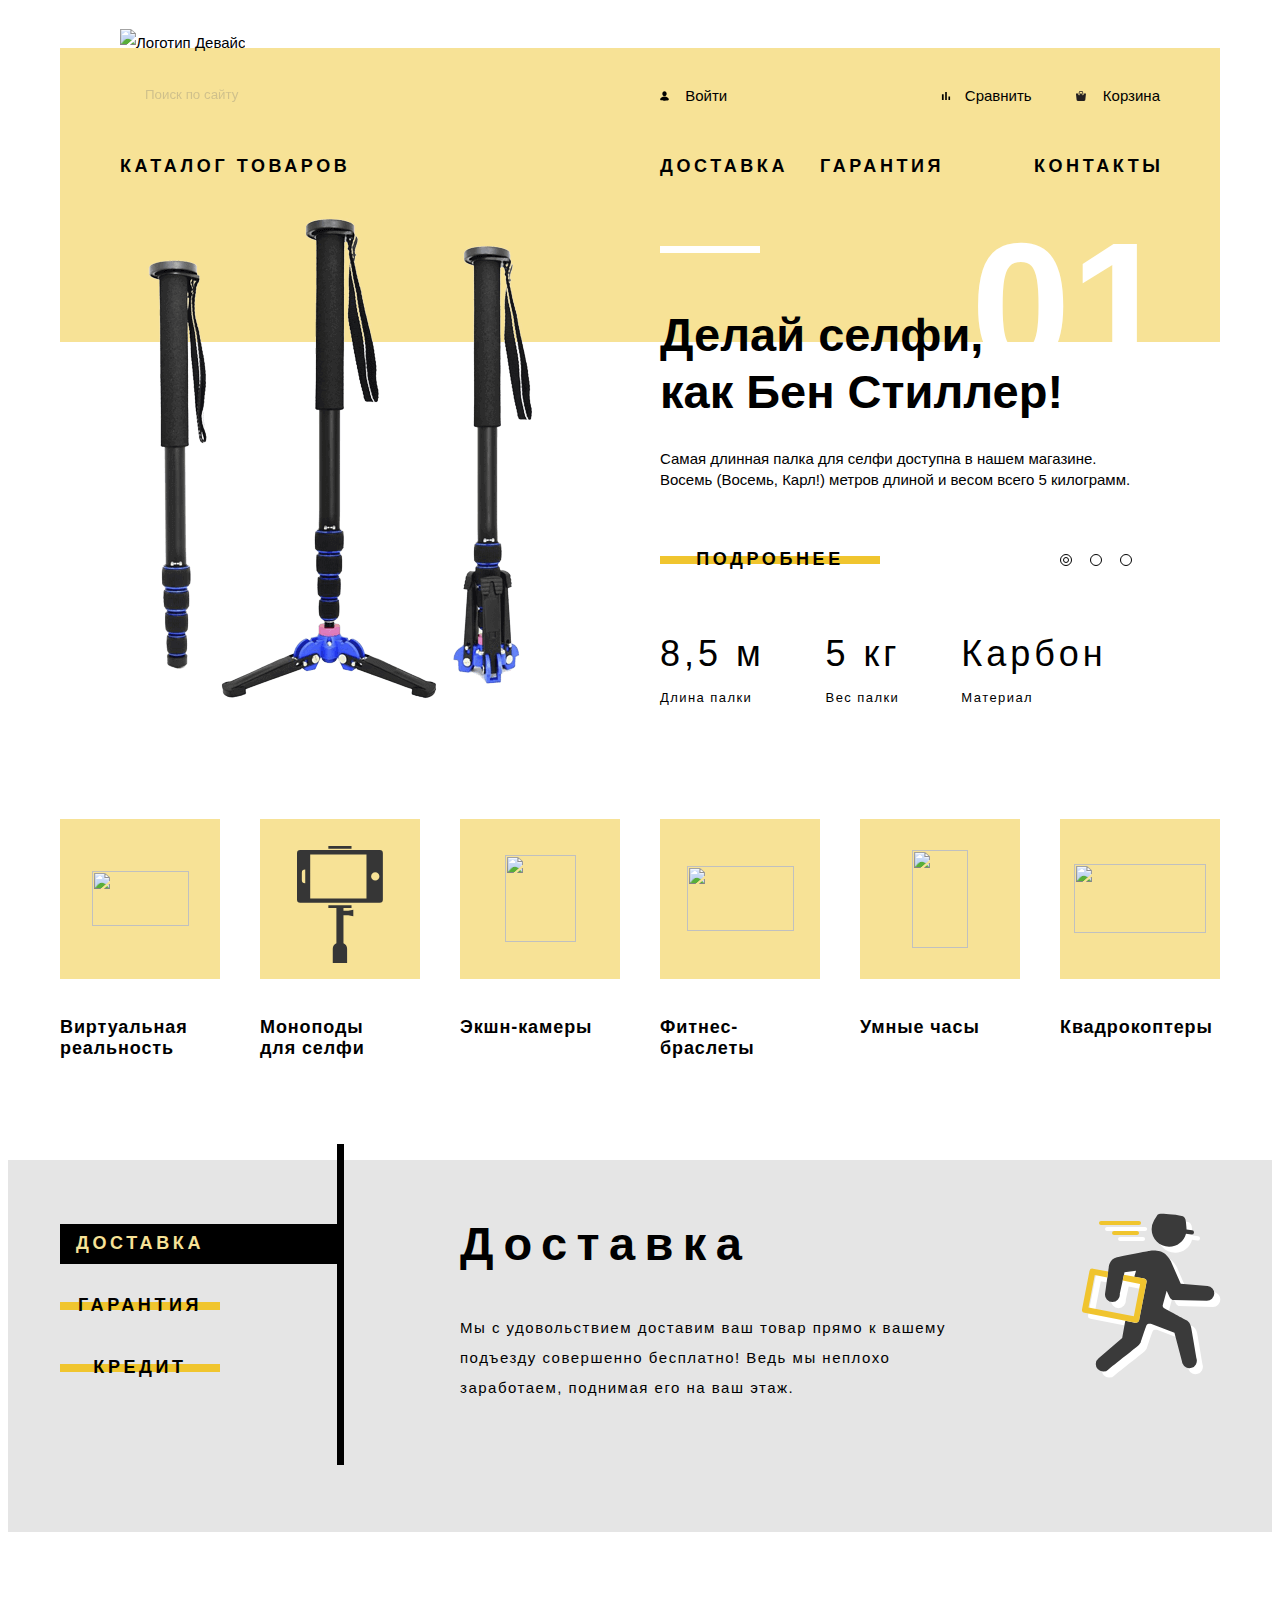
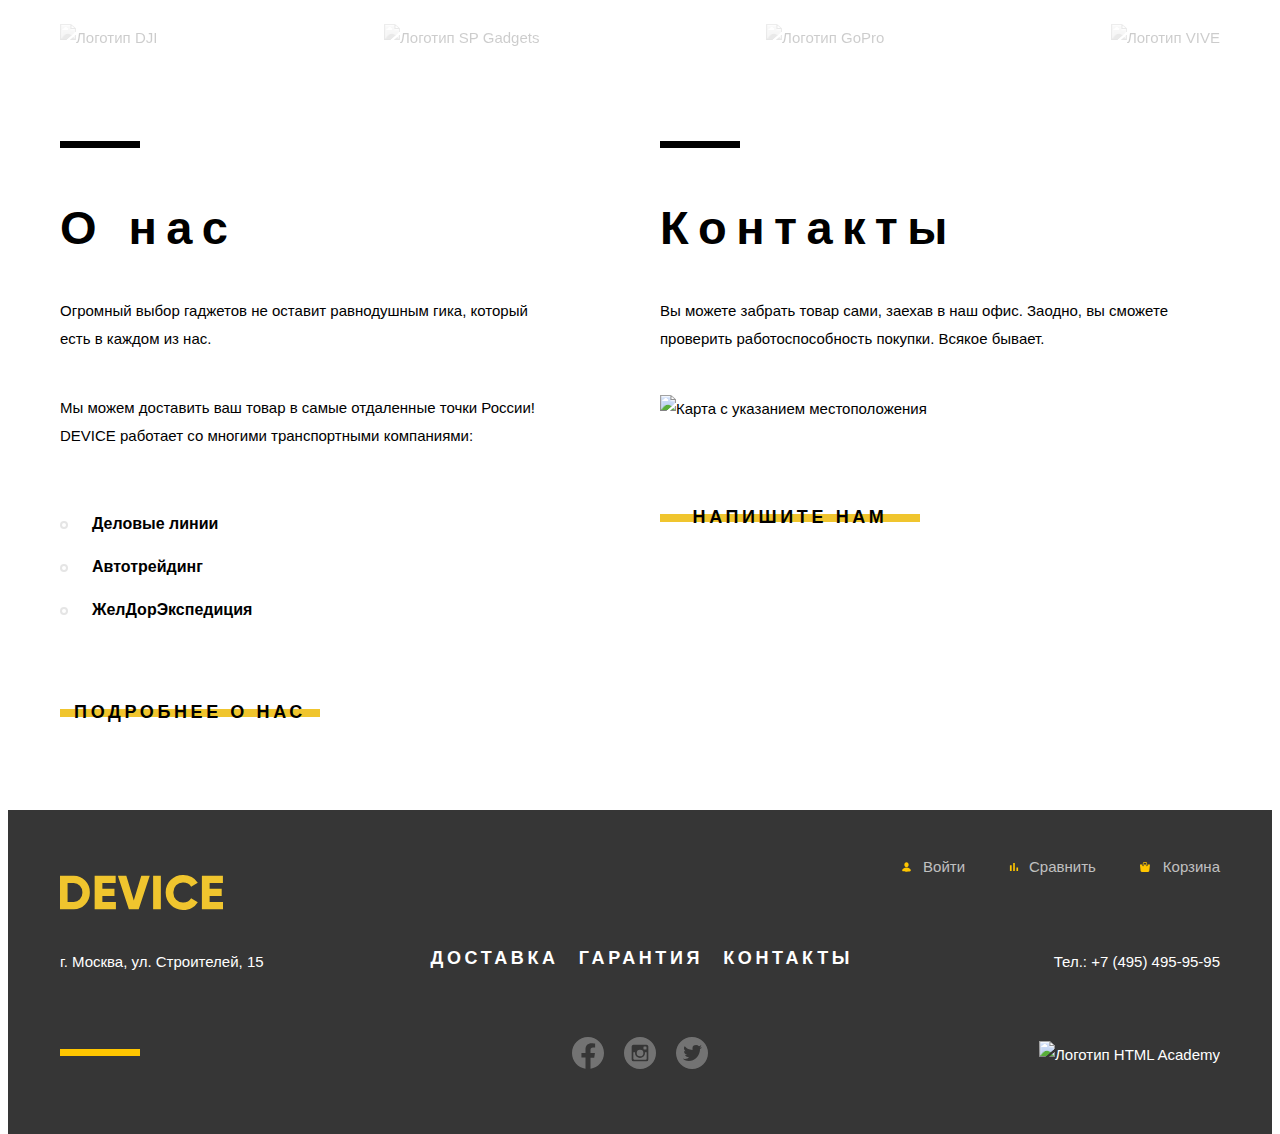
==== commit f0fd37e1: "Добавлены alt тексты, исправлены мелкие недочеты. Удалены лишние пробелы в разметке пользовательског" ====
--- a/index.html
+++ b/index.html
@@ -16,7 +16,7 @@
   <div class="container">
     <header class="main-header">
       <a class="company-logo"><img src="img/logos/device-logo.svg" width="163" height="35" alt="Логотип Девайс"></a>
-      <form action="https://echo.htmlacademy.ru/" class="header-search">
+      <form action="https://echo.htmlacademy.ru/" method="get" name="search-form" class="header-search">
         <label class="search-block"><input type="search" placeholder="Поиск по сайту"></label>
         <button type="submit" class="btn search-btn">Найти</button>
       </form>
@@ -74,7 +74,7 @@
       <section class="promo-slider">
         <h2 class="visually-hidden">Промо блок.</h2>
         <div class="promo-slide promo-slide-current">
-          <img src="img/promo-photos/slider-1.png" width="384" height="506" alt="">
+          <img src="img/promo-photos/slider-1.png" width="384" height="506" alt="Телескопическая селфи-палка на треноге">
           <div class="promo-slide-info">
             <p class="title-big">Делай селфи,<br aria-hidden="true"> как Бен Стиллер!</p>
             <p>Самая длинная палка для селфи доступна в нашем магазине. Восемь (Восемь, Карл!) метров длиной и весом всего 5 килограмм.</p>
@@ -94,7 +94,7 @@
           </div>
         </div>
         <div class="promo-slide">
-          <img src="img/promo-photos/slider-2.png" width="362" height="512" alt="">
+          <img src="img/promo-photos/slider-2.png" width="362" height="512" alt="Стильный фитнес-браслет серо-черного цвета с экраном и кнопкой управления">
           <div class="promo-slide-info">
             <p class="title-big">Худеем<br aria-hidden="true"> правильно!</p>
             <p>Мотивирующие фитнес-браслеты помогут найти в себе силы<br aria-hidden="true"> не пропускать занятия и соблюдать диету.</p>
@@ -110,7 +110,7 @@
           </div>
         </div>
         <div class="promo-slide">
-          <img src="img/promo-photos/slider-3.png" width="552" height="366" alt="">
+          <img src="img/promo-photos/slider-3.png" width="552" height="366" alt="Квадрокоптер в черно-белых тонах">
           <div class="promo-slide-info">
             <p class="title-big">Порхает как бабочка, жалит как пчела!</p>
             <p>Этот обычный, на первый взгляд, квадрокоптер оснащен<br aria-hidden="true"> мощным лазером, замаскированным под стандартную камеру.
@@ -140,7 +140,7 @@
           <li>
             <a href="#">
               <div class="popular-img-wrapper">
-                <img src="img/icons/virt-real.svg" width="97" height="55" alt="">
+                <img src="img/icons/virt-real.svg" width="97" height="55" aria-hidden="true" alt="">
               </div>
               Виртуальная реальность
             </a>
@@ -148,7 +148,7 @@
           <li>
             <a href="catalog.html">
               <div class="popular-img-wrapper">
-                <img src="img/icons/monopod.svg" width="86" height="128" alt="">
+                <img src="img/icons/monopod.svg" width="86" height="128" aria-hidden="true" alt="">
               </div>
               Моноподы для&nbsp;селфи
             </a>
@@ -156,7 +156,7 @@
           <li>
             <a href="#">
               <div class="popular-img-wrapper">
-                <img src="img/icons/action-cam.svg" width="71" height="87" alt="">
+                <img src="img/icons/action-cam.svg" width="71" height="87" aria-hidden="true" alt="">
               </div>
               Экшн-камеры
             </a>
@@ -164,7 +164,7 @@
           <li>
             <a href="#">
               <div class="popular-img-wrapper">
-                <img src="img/icons/brace.svg" width="107" height="65" alt="">
+                <img src="img/icons/brace.svg" width="107" height="65" aria-hidden="true" alt="">
               </div>
               Фитнес-браслеты
             </a>
@@ -172,7 +172,7 @@
           <li>
             <a href="#">
               <div class="popular-img-wrapper">
-                <img src="img/icons/smart-watch.svg" width="56" height="98" alt="">
+                <img src="img/icons/smart-watch.svg" width="56" height="98" aria-hidden="true" alt="">
               </div>
               Умные часы
             </a>
@@ -180,7 +180,7 @@
           <li>
             <a href="#">
               <div class="popular-img-wrapper">
-                <img src="img/icons/quadro.svg" width="132" height="69" alt="">
+                <img src="img/icons/quadro.svg" width="132" height="69" aria-hidden="true" alt="">
               </div>
               Квадрокоптеры
             </a>
@@ -222,22 +222,22 @@
         <ul class="partners-list">
           <li>
             <a href="#">
-              <img src="img/logos/logo-1.png" width="260" height="100" alt="">
-            </a>
-          </li>
-          <li>
-            <a href="#">
-              <img src="img/logos/logo-2.png" width="260" height="100" alt="">
-            </a>
-          </li>
-          <li>
-            <a href="#">
-              <img src="img/logos/logo-3.png" width="260" height="100" alt="">
-            </a>
-          </li>
-          <li>
-            <a href="#">
-              <img src="img/logos/logo-4.png" width="260" height="100" alt="">
+              <img src="img/logos/logo-1.png" width="260" height="100" alt="Логотип DJI">
+            </a>
+          </li>
+          <li>
+            <a href="#">
+              <img src="img/logos/logo-2.png" width="260" height="100" alt="Логотип SP Gadgets">
+            </a>
+          </li>
+          <li>
+            <a href="#">
+              <img src="img/logos/logo-3.png" width="260" height="100" alt="Логотип GoPro">
+            </a>
+          </li>
+          <li>
+            <a href="#">
+              <img src="img/logos/logo-4.png" width="260" height="100" alt="Логотип VIVE">
             </a>
           </li>
         </ul>
@@ -257,7 +257,7 @@
         <div class="contacts">
           <h2 class="title-big">Контакты</h2>
           <p>Вы можете забрать товар сами, заехав в наш офис. Заодно, вы сможете проверить работоспособность покупки. Всякое бывает.</p>
-          <a href="https://goo.gl/maps/VsEKwwrx4cnybkGN7" class="map-link"><img src="img/map.jpg" alt="Карта с указанием местоположения"></a>
+          <a href="https://goo.gl/maps/VsEKwwrx4cnybkGN7" class="map-link"><img src="img/map.jpg" width="560" height="222" alt="Карта с указанием местоположения"></a>
           <button type="button" class="btn btn-cross">Напишите нам</button>
         </div>
         <div class="modal modal-map">
@@ -294,27 +294,25 @@
         </li>
         <li class="signed">
           <a href="#" class="user-acc user-name footer-user-link">
-            <svg width="9" height="10" fill="var(--special-yellow)" xmlns="http://www.w3.org/2000/svg"><path d="M4.5.333c1.197 0 2.167 1.044 2.167 2.334C6.667 3.956 5.697 5 4.5 5 3.303 5 2.333 3.956 2.333 2.667c0-1.29.97-2.334 2.167-2.334zm0 9.334s4.333 0 4.333-1.167c0-1.4-2.112-2.917-4.333-2.917C2.28 5.583.167 7.1.167 8.5.167 9.667 4.5 9.667 4.5 9.667z"/></svg>Валентин
-            Петухов
-          </a>
+            <svg width="9" height="10" fill="var(--special-yellow)" xmlns="http://www.w3.org/2000/svg"><path d="M4.5.333c1.197 0 2.167 1.044 2.167 2.334C6.667 3.956 5.697 5 4.5 5 3.303 5 2.333 3.956 2.333 2.667c0-1.29.97-2.334 2.167-2.334zm0 9.334s4.333 0 4.333-1.167c0-1.4-2.112-2.917-4.333-2.917C2.28 5.583.167 7.1.167 8.5.167 9.667 4.5 9.667 4.5 9.667z"/></svg>Валентин Петухов</a>
           <a href="#" class="exit-acc footer-user-link">Выйти</a>
         </li>
         <li>
           <a href="#" class="compare footer-user-link">
-            <svg width="10" height="10" fill="var(--special-yellow)" xmlns="http://www.w3.org/2000/svg"><path d="M.917 3.367h1.75v5.716H.917V3.367zM4.183.917h1.634v8.166H4.183V.917zM7.45 5.583h1.633v3.5H7.45v-3.5z"/></svg> Сравнить
-          </a>
+            <svg width="10" height="10" fill="var(--special-yellow)" xmlns="http://www.w3.org/2000/svg"><path d="M.917 3.367h1.75v5.716H.917V3.367zM4.183.917h1.634v8.166H4.183V.917zM7.45 5.583h1.633v3.5H7.45v-3.5z"/></svg>Сравнить</a>
         </li>
         <li>
           <a href="#" class="cart footer-user-link">
-            <svg width="10" height="10" fill="var(--special-yellow)" xmlns="http://www.w3.org/2000/svg"><path d="M9.862 2.522a.358.358 0 00-.273-.129H7.658V3.42c0 .471-.404.855-.901.855s-.901-.384-.901-.855V2.393H4.054V3.42c0 .471-.404.855-.9.855-.498 0-.902-.384-.902-.855V2.393H.321a.358.358 0 00-.273.129.397.397 0 00-.09.3l.648 5.963C.618 9.457 1.142 10 1.784 10h6.342c.642 0 1.166-.543 1.178-1.215l.649-5.964a.398.398 0 00-.09-.3z"/><path d="M3.153 3.76c.2 0 .36-.153.36-.341v-1.88c0-.528.562-.855 1.082-.855h.9c.548 0 .902.335.902.854v1.88c0 .19.161.343.36.343.199 0 .36-.154.36-.342v-1.88C7.117.646 6.435 0 5.496 0h-.901C3.6 0 2.793.69 2.793 1.538v1.88c0 .19.162.343.36.343z"/></svg>            Корзина
-          </a>
+            <svg width="10" height="10" fill="var(--special-yellow)" xmlns="http://www.w3.org/2000/svg"><path d="M9.862 2.522a.358.358 0 00-.273-.129H7.658V3.42c0 .471-.404.855-.901.855s-.901-.384-.901-.855V2.393H4.054V3.42c0 .471-.404.855-.9.855-.498 0-.902-.384-.902-.855V2.393H.321a.358.358 0 00-.273.129.397.397 0 00-.09.3l.648 5.963C.618 9.457 1.142 10 1.784 10h6.342c.642 0 1.166-.543 1.178-1.215l.649-5.964a.398.398 0 00-.09-.3z"/><path d="M3.153 3.76c.2 0 .36-.153.36-.341v-1.88c0-.528.562-.855 1.082-.855h.9c.548 0 .902.335.902.854v1.88c0 .19.161.343.36.343.199 0 .36-.154.36-.342v-1.88C7.117.646 6.435 0 5.496 0h-.901C3.6 0 2.793.69 2.793 1.538v1.88c0 .19.162.343.36.343z"/></svg>Корзина</a>
         </li>
       </ul>
       <a class="company-logo"><img src="img/logos/device-logo-footer.svg" width="163" height="35" alt="Логотип Девайс"></a>
       <section class="footer-left">
-        <p class="addres">г. Москва, ул. Строителей, 15</p>
+        <h2 class="visually-hidden">Наш адрес</h2>
+        <p>г. Москва, ул. Строителей, 15</p>
       </section>
       <section class="footer-links">
+        <h2 class="visually-hidden">Подробнее о компании. Мы в соцсетях</h2>
         <ul class="site-links">
           <li><a href="#">Доставка</a></li>
           <li><a href="#">Гарантия</a></li>
@@ -322,23 +320,23 @@
         </ul>
         <ul class="social-links">
           <li>
-            <a href="#"><img src="img/icons/icon-facebook.svg" alt="Фэйсбук"></a>
-          </li>
-          <li>
-            <a href="#"><img src="img/icons/icon-instagram.svg" alt="Инстаграмм"></a>
-          </li>
-          <li>
-            <a href="#"><img src="img/icons/icon-twitter.svg" alt="Твиттер"></a>
-          </li>
-        </ul>
-      </section>
-      <section class="footer-right">
+            <a href="#"><img src="img/icons/icon-facebook.svg" width="32" height="32" alt="Фэйсбук"></a>
+          </li>
+          <li>
+            <a href="#"><img src="img/icons/icon-instagram.svg" width="32" height="32" alt="Инстаграмм"></a>
+          </li>
+          <li>
+            <a href="#"><img src="img/icons/icon-twitter.svg" width="32" height="32" alt="Твиттер"></a>
+          </li>
+        </ul>
+      </section>
+      <div class="footer-right">
         <a href="tel:+74954959595" class="phone">Тел.: +7 (495) 495-95-95</a>
         <a href="https://htmlacademy.ru/intensive/htmlcss" class="copy" aria-label="Онлайн‑курс
           HTML и CSS, Профессиональная вёрстка сайтов HTML Academy">
-          <img src="img/logos/htmlacademy-logo.svg" alt="Логотип HTML Academy">
+          <img src="img/logos/htmlacademy-logo.svg" width="27" height="34" alt="Логотип HTML Academy">
         </a>
-      </section>
+      </div>
     </div>
   </footer>
 </body>
--- a/css/style.css
+++ b/css/style.css
@@ -119,6 +119,7 @@
   --c-sort-link-hover: var(--rgba-black-60);
   --c-sort-link-active: var(--basic-black);
   /* Sorting results */
+  --bg-card: #EBEBEB;
   --bg-card-over: rgba(238, 238, 238, .7);
   --br-new-product: var(--rgba-black-30);
   --c-new-product: var(--rgba-black-30);
@@ -440,11 +441,11 @@
 }
 
 .compare svg {
-  margin-right: 9px;
+  margin-right: 10px;
 }
 
 .cart svg {
-  margin-right: 8px;
+  margin-right: 13px;
 }
 
 .main-nav {
@@ -1397,26 +1398,21 @@
   flex-grow: 1;
   margin-bottom: 31px;
   order: -1;
-}
-
-.product-box>img,
-.product-box>.product-btns {
-  transition: opacity .3s;
-}
-
-.product-box:hover>img {
-  opacity: 0.7;
-}
-
-.product-box:focus-within>img {
-  opacity: 0.7;
-}
-
-.product-box:hover>.product-btns {
+  background-color: var(--bg-card);
+}
+
+.product-box .product-btns {
+  box-sizing: border-box;
+  transition: opacity .3s, background-color .3s;
+}
+
+.product-box:hover .product-btns{
+  background-color: var(--bg-card-over);
   opacity: 1;
 }
 
 .product-btns:focus-within {
+  background-color: var(--bg-card-over);
   opacity: 1;
 }
 
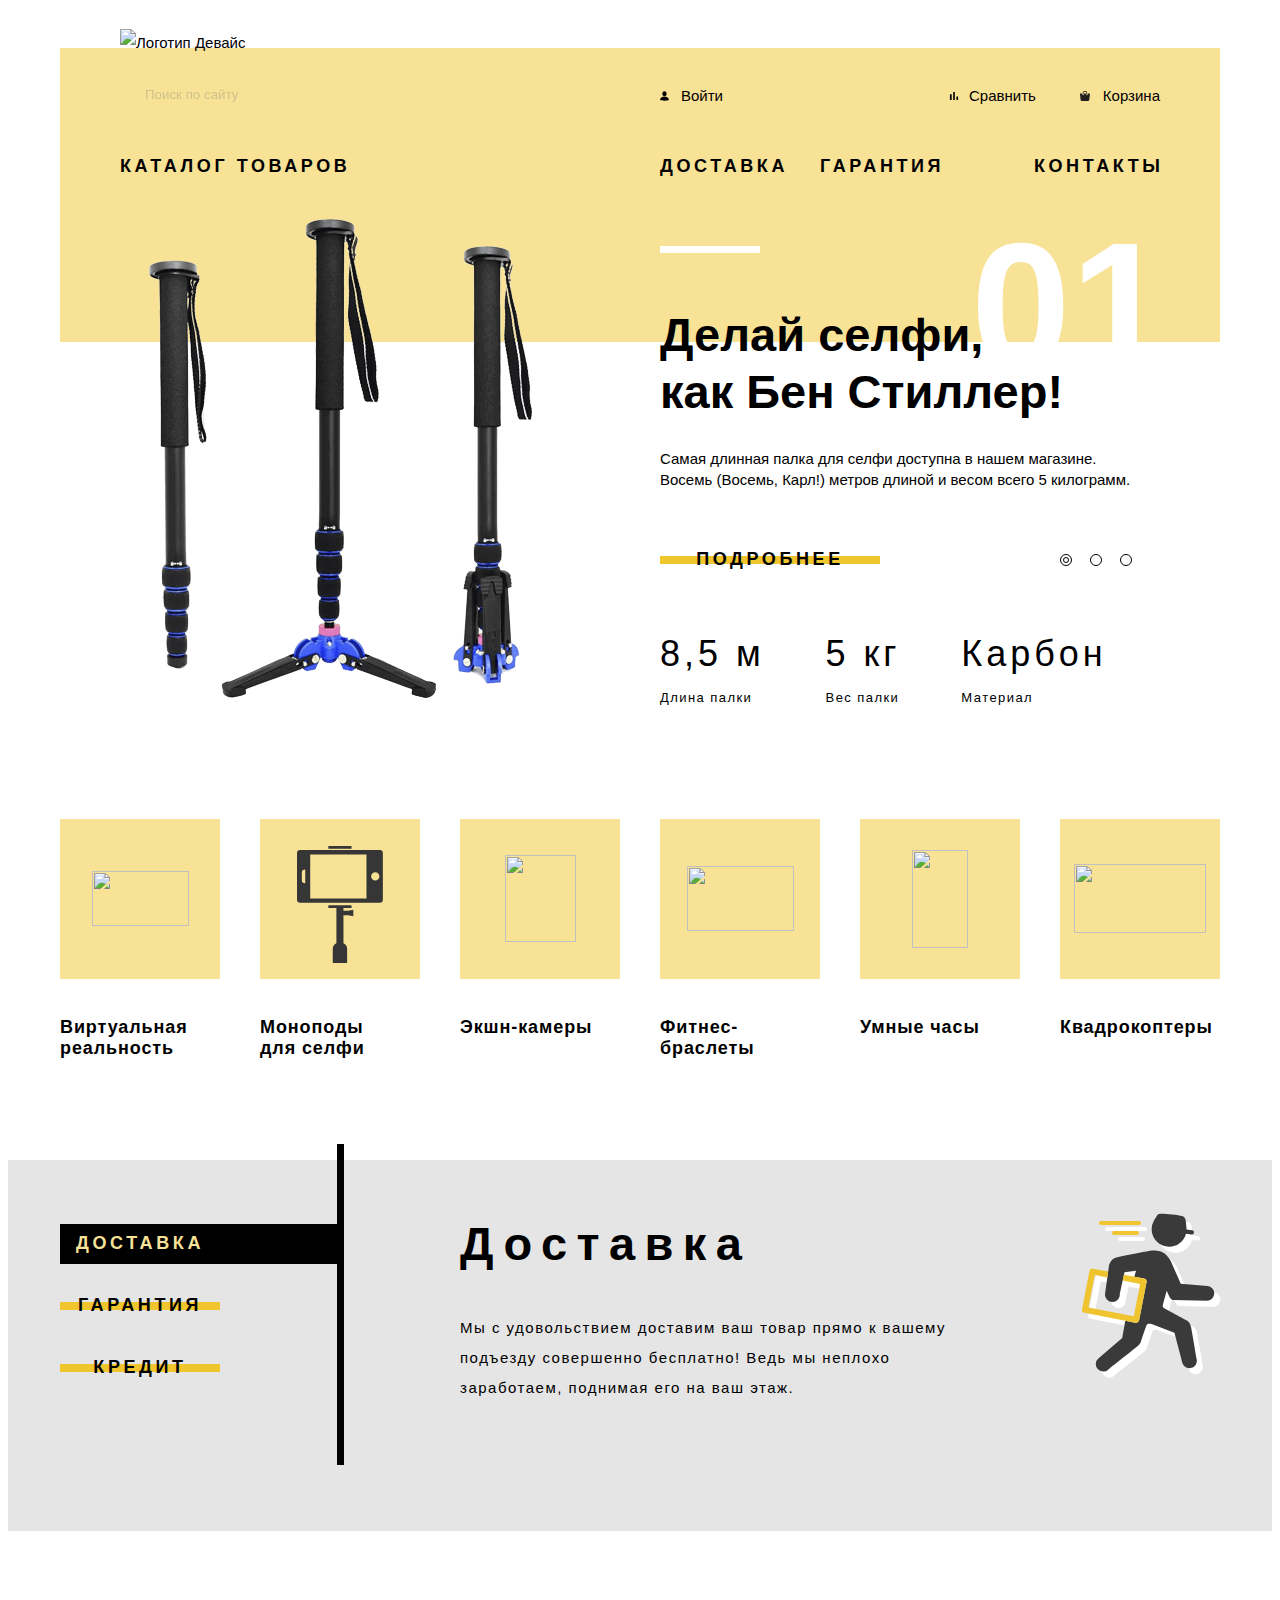
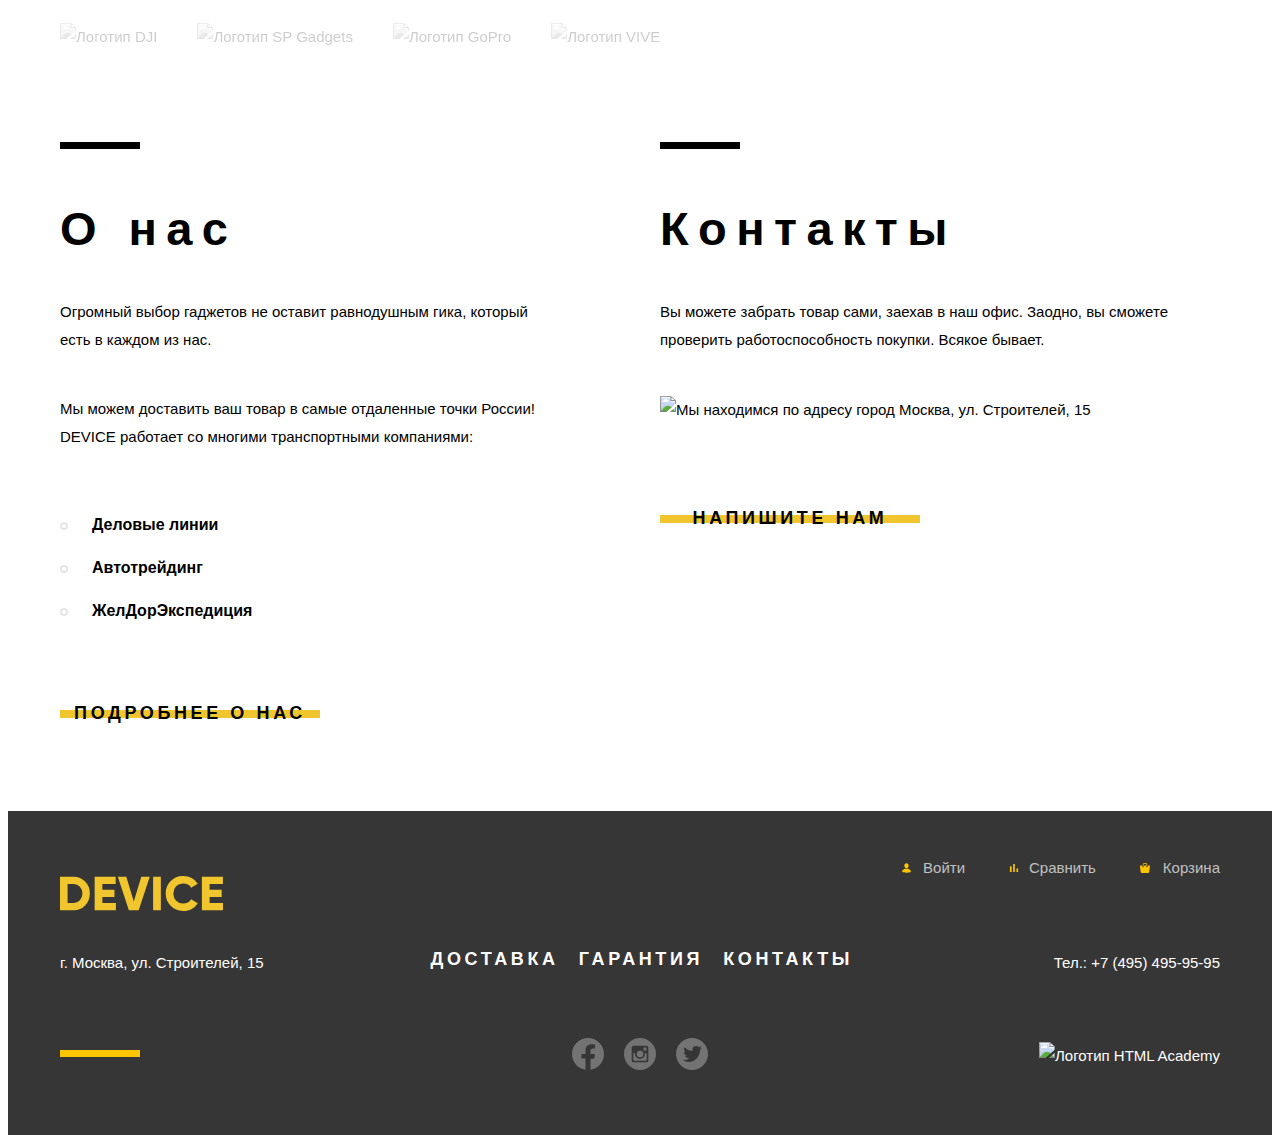
==== commit 289ae9c1: "Добавлено открытие и закрытие модальных окон." ====
--- a/index.html
+++ b/index.html
@@ -17,30 +17,27 @@
     <header class="main-header">
       <a class="company-logo"><img src="img/logos/device-logo.svg" width="163" height="35" alt="Логотип Девайс"></a>
       <form action="https://echo.htmlacademy.ru/" method="get" name="search-form" class="header-search">
-        <label class="search-block"><input type="search" placeholder="Поиск по сайту"></label>
+        <label class="search-block" aria-label="Поиск по сайту"><input type="search" placeholder="Поиск по сайту"></label>
         <button type="submit" class="btn search-btn">Найти</button>
       </form>
       <ul class="user-nav">
         <li class="not-signed">
-          <a href="#" class="user-acc enter-acc">
-            <svg width="9" height="10" fill="#000" xmlns="http://www.w3.org/2000/svg"><path d="M4.5.333c1.197 0 2.167 1.044 2.167 2.334C6.667 3.956 5.697 5 4.5 5 3.303 5 2.333 3.956 2.333 2.667c0-1.29.97-2.334 2.167-2.334zm0 9.334s4.333 0 4.333-1.167c0-1.4-2.112-2.917-4.333-2.917C2.28 5.583.167 7.1.167 8.5.167 9.667 4.5 9.667 4.5 9.667z"/></svg>            Войти
-          </a>
+          <a href="#" class="user-acc enter-acc" aria-label="Войти в свой аккаунт">
+            <svg width="9" height="10" fill="#000" xmlns="http://www.w3.org/2000/svg"><path d="M4.5.333c1.197 0 2.167 1.044 2.167 2.334C6.667 3.956 5.697 5 4.5 5 3.303 5 2.333 3.956 2.333 2.667c0-1.29.97-2.334 2.167-2.334zm0 9.334s4.333 0 4.333-1.167c0-1.4-2.112-2.917-4.333-2.917C2.28 5.583.167 7.1.167 8.5.167 9.667 4.5 9.667 4.5 9.667z"/></svg>Войти</a>
         </li>
         <li class="signed">
-          <a href="#" class="user-acc user-name">
+          <a href="#" class="user-acc user-name" aria-label="Перейти в свой профиль">
             <svg width="9" height="10" fill="#000" xmlns="http://www.w3.org/2000/svg"><path d="M4.5.333c1.197 0 2.167 1.044 2.167 2.334C6.667 3.956 5.697 5 4.5 5 3.303 5 2.333 3.956 2.333 2.667c0-1.29.97-2.334 2.167-2.334zm0 9.334s4.333 0 4.333-1.167c0-1.4-2.112-2.917-4.333-2.917C2.28 5.583.167 7.1.167 8.5.167 9.667 4.5 9.667 4.5 9.667z"/></svg>
             <span>Валентин Петухов</span></a>
-          <a href="#" class="exit-acc">Выйти</a>
+          <a href="#" class="exit-acc" aria-label="Выйти из аккаунта">Выйти</a>
         </li>
         <li>
-          <a href="#" class="compare">
-            <svg width="10" height="10" fill="#000" xmlns="http://www.w3.org/2000/svg"><path d="M.917 3.367h1.75v5.716H.917V3.367zM4.183.917h1.634v8.166H4.183V.917zM7.45 5.583h1.633v3.5H7.45v-3.5z"/></svg> Сравнить
-          </a>
+          <a href="#" class="compare" aria-label="Сравнить выбранные товары">
+            <svg width="10" height="10" fill="#000" xmlns="http://www.w3.org/2000/svg"><path d="M.917 3.367h1.75v5.716H.917V3.367zM4.183.917h1.634v8.166H4.183V.917zM7.45 5.583h1.633v3.5H7.45v-3.5z"/></svg>Сравнить</a>
         </li>
         <li>
-          <a href="#" class="cart">
-            <svg width="10" height="10" fill="#231F20" xmlns="http://www.w3.org/2000/svg"><path d="M9.862 2.522a.358.358 0 00-.273-.129H7.658V3.42c0 .471-.404.855-.901.855s-.901-.384-.901-.855V2.393H4.054V3.42c0 .471-.404.855-.9.855-.498 0-.902-.384-.902-.855V2.393H.321a.358.358 0 00-.273.129.397.397 0 00-.09.3l.648 5.963C.618 9.457 1.142 10 1.784 10h6.342c.642 0 1.166-.543 1.178-1.215l.649-5.964a.398.398 0 00-.09-.3z"/><path d="M3.153 3.76c.2 0 .36-.153.36-.341v-1.88c0-.528.562-.855 1.082-.855h.9c.548 0 .902.335.902.854v1.88c0 .19.161.343.36.343.199 0 .36-.154.36-.342v-1.88C7.117.646 6.435 0 5.496 0h-.901C3.6 0 2.793.69 2.793 1.538v1.88c0 .19.162.343.36.343z"/></svg>            Корзина
-          </a>
+          <a href="#" class="cart" aria-label="Корзина товаров">
+            <svg width="10" height="10" fill="#231F20" xmlns="http://www.w3.org/2000/svg"><path d="M9.862 2.522a.358.358 0 00-.273-.129H7.658V3.42c0 .471-.404.855-.901.855s-.901-.384-.901-.855V2.393H4.054V3.42c0 .471-.404.855-.9.855-.498 0-.902-.384-.902-.855V2.393H.321a.358.358 0 00-.273.129.397.397 0 00-.09.3l.648 5.963C.618 9.457 1.142 10 1.784 10h6.342c.642 0 1.166-.543 1.178-1.215l.649-5.964a.398.398 0 00-.09-.3z"/><path d="M3.153 3.76c.2 0 .36-.153.36-.341v-1.88c0-.528.562-.855 1.082-.855h.9c.548 0 .902.335.902.854v1.88c0 .19.161.343.36.343.199 0 .36-.154.36-.342v-1.88C7.117.646 6.435 0 5.496 0h-.901C3.6 0 2.793.69 2.793 1.538v1.88c0 .19.162.343.36.343z"/></svg>Корзина</a>
         </li>
       </ul>
       <nav class="main-nav">
@@ -73,12 +70,12 @@
       <h1 class="visually-hidden">Интернет магазин гаджетов.</h1>
       <section class="promo-slider">
         <h2 class="visually-hidden">Промо блок.</h2>
-        <div class="promo-slide promo-slide-current">
+        <div class="promo-slide slide slide-current">
           <img src="img/promo-photos/slider-1.png" width="384" height="506" alt="Телескопическая селфи-палка на треноге">
           <div class="promo-slide-info">
             <p class="title-big">Делай селфи,<br aria-hidden="true"> как Бен Стиллер!</p>
             <p>Самая длинная палка для селфи доступна в нашем магазине. Восемь (Восемь, Карл!) метров длиной и весом всего 5 килограмм.</p>
-            <a href="#" class="btn btn-cross">Подробнее</a>
+            <a href="#" class="btn btn-cross" aria-label="Подробнее о товаре на слайде">Подробнее</a>
             <table>
               <tr>
                 <td>8,5 м</td>
@@ -93,12 +90,12 @@
             </table>
           </div>
         </div>
-        <div class="promo-slide">
+        <div class="promo-slide slide">
           <img src="img/promo-photos/slider-2.png" width="362" height="512" alt="Стильный фитнес-браслет серо-черного цвета с экраном и кнопкой управления">
           <div class="promo-slide-info">
             <p class="title-big">Худеем<br aria-hidden="true"> правильно!</p>
             <p>Мотивирующие фитнес-браслеты помогут найти в себе силы<br aria-hidden="true"> не пропускать занятия и соблюдать диету.</p>
-            <a href="#" class="btn btn-cross">Подробнее</a>
+            <a href="#" class="btn btn-cross" aria-label="Подробнее о товаре на слайде">Подробнее</a>
             <table>
               <tr>
                 <td>48 часов</td>
@@ -109,13 +106,13 @@
             </table>
           </div>
         </div>
-        <div class="promo-slide">
+        <div class="promo-slide slide">
           <img src="img/promo-photos/slider-3.png" width="552" height="366" alt="Квадрокоптер в черно-белых тонах">
           <div class="promo-slide-info">
             <p class="title-big">Порхает как бабочка, жалит как пчела!</p>
             <p>Этот обычный, на первый взгляд, квадрокоптер оснащен<br aria-hidden="true"> мощным лазером, замаскированным под стандартную камеру.
             </p>
-            <a href="#" class="btn btn-cross">Подробнее</a>
+            <a href="#" class="btn btn-cross" aria-label="Подробнее о товаре на слайде">Подробнее</a>
             <table>
               <tr>
                 <td>800 м</td>
@@ -129,9 +126,9 @@
           </div>
         </div>
         <div class="promo-control">
-          <button type="button" class="btn promo-btn promo-btn-current"></button>
-          <button type="button" class="btn promo-btn"></button>
-          <button type="button" class="btn promo-btn"></button>
+          <button type="button" class="btn slide-btn promo-btn current-btn" aria-label="Перейти к первому слайду"></button>
+          <button type="button" class="btn slide-btn promo-btn" aria-label="Перейти ко второму слайду"></button>
+          <button type="button" class="btn slide-btn promo-btn" aria-label="Перейти к третьему слайду"></button>
         </div>
       </section>
       <section class="popular-products">
@@ -192,25 +189,19 @@
       <h2 class="visually-hidden">Наши сервисы.</h2>
       <div class="services-slider container">
         <div class="services-control">
-          <div class="services-btn-wrapper services-btn-current">
-            <button type="button" class="btn btn-cross">Доставка</button>
-          </div>
-          <div class="services-btn-wrapper">
-            <button type="button" class="btn btn-cross">Гарантия</button>
-          </div>
-          <div class="services-btn-wrapper">
-            <button type="button" class="btn btn-cross">Кредит</button>
-          </div>
-        </div>
-        <div class="services-slide slide-delivery services-slide-current">
+            <button type="button" class="btn slide-btn btn-cross current-btn">Доставка</button>
+            <button type="button" class="btn slide-btn btn-cross">Гарантия</button>
+            <button type="button" class="btn slide-btn btn-cross">Кредит</button>
+        </div>
+        <div class="services-slide slide slide-delivery slide-current">
           <h3 class="title-big">Доставка</h3>
           <p>Мы с удовольствием доставим ваш товар прямо к вашему подъезду совершенно бесплатно! Ведь мы неплохо<br aria-hidden="true"> заработаем, поднимая его на ваш этаж.</p>
         </div>
-        <div class="services-slide slide-warranty">
+        <div class="services-slide slide slide-warranty">
           <h3 class="title-big">Гарантия</h3>
           <p>Если из-за возгорания купленного у нас товара у вас сгорит дом - не переживайте, мы выдадим вам новый.<br aria-hidden="true"> Товар, не дом, конечно же.</p>
         </div>
-        <div class="services-slide slide-credit">
+        <div class="services-slide slide slide-credit">
           <h3 class="title-big">Кредит</h3>
           <p>Залезть в долговую яму стало проще! Кредитные консультанты подберут для вас наиболее выгодные<br aria-hidden="true"> условия кредита. Выгодные для нашего банка, разумеется.</p>
         </div>
@@ -252,22 +243,22 @@
             <li><a href="#">Автотрейдинг</a></li>
             <li><a href="#">ЖелДорЭкспедиция</a></li>
           </ul>
-          <button type="button" class="btn btn-cross">Подробнее о нас</button>
+          <a href="#" class="btn btn-cross">Подробнее о нас</a>
         </div>
         <div class="contacts">
           <h2 class="title-big">Контакты</h2>
           <p>Вы можете забрать товар сами, заехав в наш офис. Заодно, вы сможете проверить работоспособность покупки. Всякое бывает.</p>
-          <a href="https://goo.gl/maps/VsEKwwrx4cnybkGN7" class="map-link"><img src="img/map.jpg" width="560" height="222" alt="Карта с указанием местоположения"></a>
-          <button type="button" class="btn btn-cross">Напишите нам</button>
-        </div>
-        <div class="modal modal-map">
+          <a href="https://goo.gl/maps/VsEKwwrx4cnybkGN7" class="map-link"><img src="img/map.jpg" width="560" height="222" alt="Мы находимся по адресу город Москва, ул. Строителей, 15"></a>
+          <a href="#" class="btn btn-cross feedback-link">Напишите нам</a>
+        </div>
+        <div class="modal modal-map modal-hide">
           <div class="map-wrapper">
             <iframe src="https://www.google.com/maps/embed?pb=!1m14!1m8!1m3!1d2249.115193533133!2d37.5300901!3d55.686985!3m2!1i1024!2i768!4f13.1!3m3!1m2!1s0x46b54cf65f5c8955%3A0x694710ccd55501e!2z0YPQuy4g0KHRgtGA0L7QuNGC0LXQu9C10LksIDE1LCDQnNC-0YHQutCy0LAsIDExOTMxMQ!5e0!3m2!1sru!2sru!4v1615825837259!5m2!1sru!2sru"
               width="960" height="573" style="border:0;" allowfullscreen="" loading="lazy"></iframe>
-            <button type="button" class="btn close-modal" aria-label="Закрыть карту"></button>
+            <button type="button" class="btn modal-close" aria-label="Закрыть карту"></button>
           </div>
         </div>
-        <div class="modal modal-feedback">
+        <div class="modal modal-feedback modal-hide">
           <form action="https://echo.htmlacademy.ru/">
             <label>Ваше имя:
             <input type="text" id="client-name" name="name" placeholder="Имя Фамилия">
@@ -278,8 +269,8 @@
             <label for="client-message">Текст письма:
           <textarea name="message" id="client-message" placeholder="В свободной форме"></textarea>
           </label>
-            <button type="submit" class="btn btn-cross">Отправить</button>
-            <button type="button" class="btn close-modal" aria-label="Закрыть карту"></button>
+            <button type="submit" class="btn btn-cross" aria-label="Отправить форму">Отправить</button>
+            <button type="button" class="btn modal-close" aria-label="Закрыть форму"></button>
           </form>
         </div>
       </section>
@@ -289,20 +280,20 @@
     <div class="container">
       <ul class="user-nav footer-user-links">
         <li class="not-signed">
-          <a href="#" class="user-acc enter-acc footer-user-link">
+          <a href="#" class="user-acc enter-acc footer-user-link" aria-label="Войти в свой аккаунт">
             <svg width="9" height="10" fill="var(--special-yellow)" xmlns="http://www.w3.org/2000/svg"><path d="M4.5.333c1.197 0 2.167 1.044 2.167 2.334C6.667 3.956 5.697 5 4.5 5 3.303 5 2.333 3.956 2.333 2.667c0-1.29.97-2.334 2.167-2.334zm0 9.334s4.333 0 4.333-1.167c0-1.4-2.112-2.917-4.333-2.917C2.28 5.583.167 7.1.167 8.5.167 9.667 4.5 9.667 4.5 9.667z"/></svg>Войти</a>
         </li>
         <li class="signed">
-          <a href="#" class="user-acc user-name footer-user-link">
+          <a href="#" class="user-acc user-name footer-user-link" aria-label="Перейти в свой профиль">
             <svg width="9" height="10" fill="var(--special-yellow)" xmlns="http://www.w3.org/2000/svg"><path d="M4.5.333c1.197 0 2.167 1.044 2.167 2.334C6.667 3.956 5.697 5 4.5 5 3.303 5 2.333 3.956 2.333 2.667c0-1.29.97-2.334 2.167-2.334zm0 9.334s4.333 0 4.333-1.167c0-1.4-2.112-2.917-4.333-2.917C2.28 5.583.167 7.1.167 8.5.167 9.667 4.5 9.667 4.5 9.667z"/></svg>Валентин Петухов</a>
-          <a href="#" class="exit-acc footer-user-link">Выйти</a>
+          <a href="#" class="exit-acc footer-user-link" aria-label="Выйти из аккаунта">Выйти</a>
         </li>
         <li>
-          <a href="#" class="compare footer-user-link">
+          <a href="#" class="compare footer-user-link" aria-label="Сравнить выбранные товары">
             <svg width="10" height="10" fill="var(--special-yellow)" xmlns="http://www.w3.org/2000/svg"><path d="M.917 3.367h1.75v5.716H.917V3.367zM4.183.917h1.634v8.166H4.183V.917zM7.45 5.583h1.633v3.5H7.45v-3.5z"/></svg>Сравнить</a>
         </li>
         <li>
-          <a href="#" class="cart footer-user-link">
+          <a href="#" class="cart footer-user-link" aria-label="Корзина товаров">
             <svg width="10" height="10" fill="var(--special-yellow)" xmlns="http://www.w3.org/2000/svg"><path d="M9.862 2.522a.358.358 0 00-.273-.129H7.658V3.42c0 .471-.404.855-.901.855s-.901-.384-.901-.855V2.393H4.054V3.42c0 .471-.404.855-.9.855-.498 0-.902-.384-.902-.855V2.393H.321a.358.358 0 00-.273.129.397.397 0 00-.09.3l.648 5.963C.618 9.457 1.142 10 1.784 10h6.342c.642 0 1.166-.543 1.178-1.215l.649-5.964a.398.398 0 00-.09-.3z"/><path d="M3.153 3.76c.2 0 .36-.153.36-.341v-1.88c0-.528.562-.855 1.082-.855h.9c.548 0 .902.335.902.854v1.88c0 .19.161.343.36.343.199 0 .36-.154.36-.342v-1.88C7.117.646 6.435 0 5.496 0h-.901C3.6 0 2.793.69 2.793 1.538v1.88c0 .19.162.343.36.343z"/></svg>Корзина</a>
         </li>
       </ul>
@@ -339,6 +330,8 @@
       </div>
     </div>
   </footer>
+  <script src="js/script.js"></script>
+
 </body>
 
 </html>
--- a/css/style.css
+++ b/css/style.css
@@ -127,6 +127,7 @@
   --bg-catalog-nav: #EBEBEB;
   --bg-page-thumb-hover: #D9D9D9;
   --c-page-thumb-active: var(--rgba-black-30);
+  --c-page-thumb-dis: var(--rgba-black-30);
   --c-page-number: var(--rgba-black-30);
   --c-page-number-hover: var(--rgba-black-60);
   --c-page-number-active: var(--basic-black);
@@ -201,7 +202,7 @@
 }
 
 .btn-cross {
-  height: 40px;
+  min-height: 40px;
   font-size: 18px;
   line-height: 1.22;
   letter-spacing: 0.2em;
@@ -253,7 +254,7 @@
   color: var(--c-btn-small-active);
 }
 
-.close-modal {
+.modal-close {
   width: 55px;
   height: 55px;
   background: url(../img/icons/close-x.svg) center no-repeat var(--bg-modal-close);
@@ -264,11 +265,11 @@
   transition: opacity .3s;
 }
 
-.close-modal:hover {
+.modal-close:hover {
   opacity: 1;
 }
 
-.close-modal:active {
+.modal-close:active {
   opacity: .3;
 }
 
@@ -538,7 +539,7 @@
   align-items: center;
 }
 
-.promo-slide-current {
+.promo-slider .slide-current {
   height: auto;
   visibility: visible;
 }
@@ -623,9 +624,13 @@
 
 .promo-control {
   position: absolute;
-  right: 88px;
-  bottom: 160px;
-  font-size: 0;
+  right: 70px;
+  bottom: 150px;
+  line-height: 1;
+  letter-spacing: -1em;
+  max-width: 220px;
+  display: flex;
+  flex-wrap: wrap;
 }
 
 .promo-btn {
@@ -635,13 +640,11 @@
   border-radius: 50%;
   border: 1px solid var(--br-promo-btn);
   vertical-align: middle;
-}
-
-.promo-btn+.promo-btn {
-  margin-left: 18px;
-}
-
-.promo-btn-current:after {
+  margin-right: 18px;
+  margin-bottom: 10px;
+}
+
+.promo-control .current-btn::after {
   position: absolute;
   top: 50%;
   left: 50%;
@@ -654,8 +657,8 @@
   box-sizing: border-box;
 }
 
-.promo-btn:not(.promo-btn-current) {
-  cursor: pointer;
+.promo-control .current-btn {
+  pointer-events: none;
 }
 
 
@@ -676,7 +679,7 @@
   letter-spacing: 0.05em;
   display: grid;
   grid-template-columns: repeat(6, 160px);
-  column-gap: 40px;
+  gap: 40px;
 }
 
 .popular-img-wrapper {
@@ -701,46 +704,56 @@
 /* Services */
 
 .services {
-  min-height: 388px;
   padding-top: 84px;
   background-image: linear-gradient(to bottom, var(--bg-services-gradient-top) 100px, var(--bg-services-gradient-bottom) 100px);
 }
 
 .services-slider {
-  min-height: 320px;
   display: grid;
   grid-template-columns: 284px 1fr;
+  padding-bottom: 66px;
 }
 
 .services-control {
   padding-top: 80px;
   padding-bottom: 55px;
   border-right: 7px solid var(--bg-services-btn-current);
-}
-
-.services-btn-wrapper {
-  width: 100%;
-  margin-bottom: 22px;
-  transition: all .5s;
-  /* NOTE: change properties */
-}
-
-.services-btn-current {
+  overflow: hidden;
+}
+
+.services-control .current-btn {
+  outline: none;
+  color: var(--c-services-btn-current);
   background-color: var(--bg-services-btn-current);
 }
 
-.services-btn-current .btn {
-  color: var(--c-services-btn-current);
-}
-
-.services-btn-current .btn::before {
+.services-control .current-btn::before {
   height: 0;
 }
 
 .services-control .btn {
   min-width: 160px;
-}
-
+  position: relative;
+  margin-bottom: 22px;
+  transition: color .3s, background-color .5s;
+}
+
+.services-control .btn:after {
+  content: '';
+  position: absolute;
+  width: 100%;
+  height: 100%;
+  top: 0;
+  left: 100%;
+  background-color: var(--bg-services-btn-current);
+  transition: opacity .5s, visibility .5s;
+  opacity: 0;
+  visibility: hidden;
+}
+.services-control .current-btn:after{
+  opacity: 1;
+  visibility: visible;
+}
 .services-slide {
   padding-top: 24px;
   margin-left: 116px;
@@ -748,7 +761,7 @@
   z-index: 1;
 }
 
-.services-slide:not(.services-slide-current) {
+.services-slide:not(.slide-current) {
   display: none;
 }
 
@@ -791,11 +804,14 @@
 
 .partners-list {
   list-style: none;
-  margin: 0;
+  margin: 0 -20px;
   padding: 0;
   display: flex;
   flex-wrap: wrap;
-  justify-content: space-between;
+}
+
+.partners-list li {
+  margin: 0 20px 20px;
 }
 
 .partners-list img {
@@ -814,7 +830,7 @@
   display: grid;
   grid-template-columns: 1fr 1fr;
   column-gap: 40px;
-  margin-top: 90px;
+  margin-top: 72px;
   padding-bottom: 77px;
 }
 
@@ -874,7 +890,7 @@
 }
 
 .company-info .btn-cross {
-  min-width: 260px;
+  width: 260px;
 }
 
 .company-info .map-link {
@@ -895,7 +911,7 @@
   align-items: center;
 }
 
-.modal-map {
+.modal-hide {
   display: none;
 }
 
@@ -909,13 +925,9 @@
   box-shadow: 0px 10px 16px var(--sh-modal);
 }
 
-.modal-map .close-modal {
+.modal-map .modal-close {
   top: 29px;
   right: 2px;
-}
-
-.modal-feedback {
-  display: none;
 }
 
 .modal-feedback ::placeholder {
@@ -988,7 +1000,7 @@
   min-width: 200px;
 }
 
-.modal-feedback .close-modal {
+.modal-feedback .modal-close {
   top: 20px;
   right: 20px;
 }
@@ -1294,6 +1306,7 @@
 .sort-title {
   margin: 0 0 0 72px;
   padding: 25px 0 27px;
+  flex-shrink: 0;
 }
 
 .sort-list {
@@ -1323,13 +1336,14 @@
   color: var(--c-sort-link-active);
 }
 
-.sort-list li+li {
-  margin-left: 30px;
+.sort-list li {
+  margin-right: 30px;
 }
 
 .sort-btns {
   margin-right: 4px;
   margin-left: auto;
+  flex-shrink: 0;
 }
 
 .sort-btn.current {
@@ -1406,7 +1420,7 @@
   transition: opacity .3s, background-color .3s;
 }
 
-.product-box:hover .product-btns{
+.product-box:hover .product-btns {
   background-color: var(--bg-card-over);
   opacity: 1;
 }
@@ -1513,6 +1527,11 @@
   height: 100%;
 }
 
+.page-thumb .disabled {
+  color: var(--c-page-thumb-dis);
+  pointer-events: none;
+}
+
 .page-numbers {
   margin: 0;
   padding: 0;
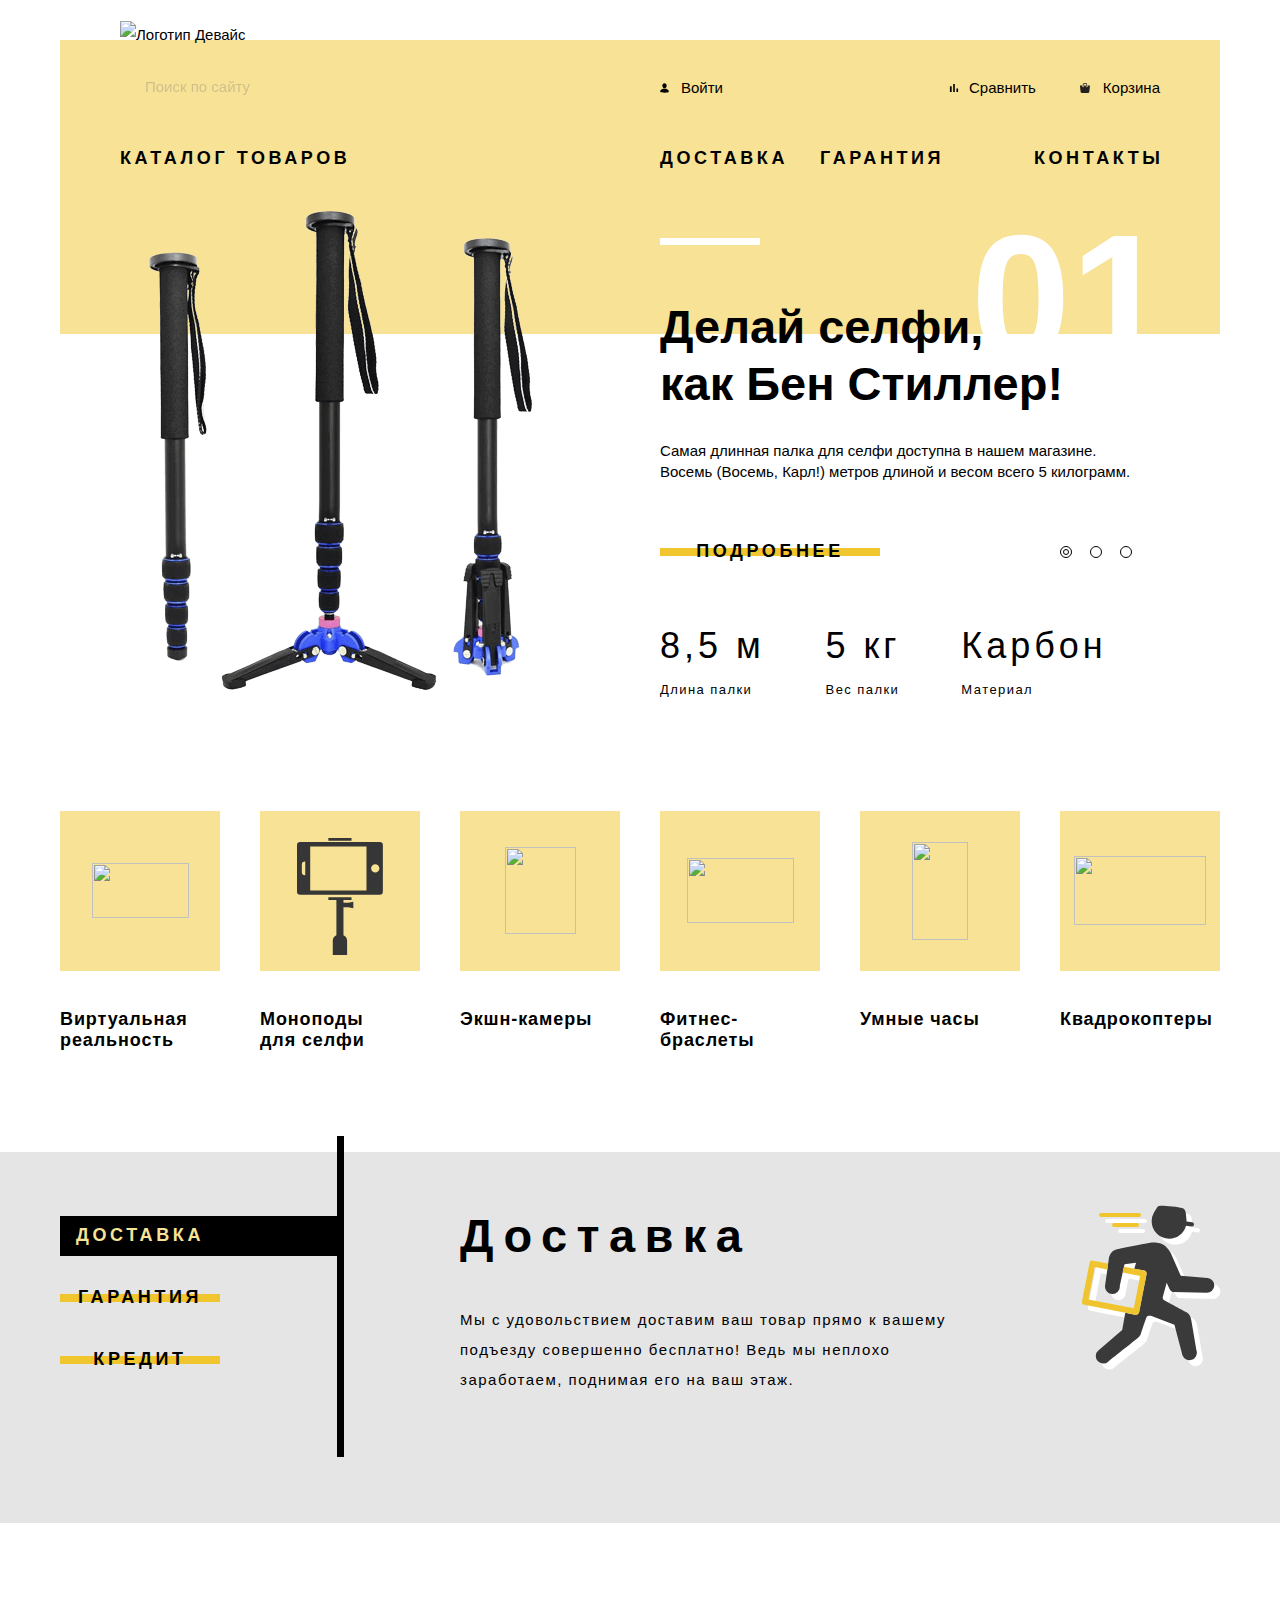
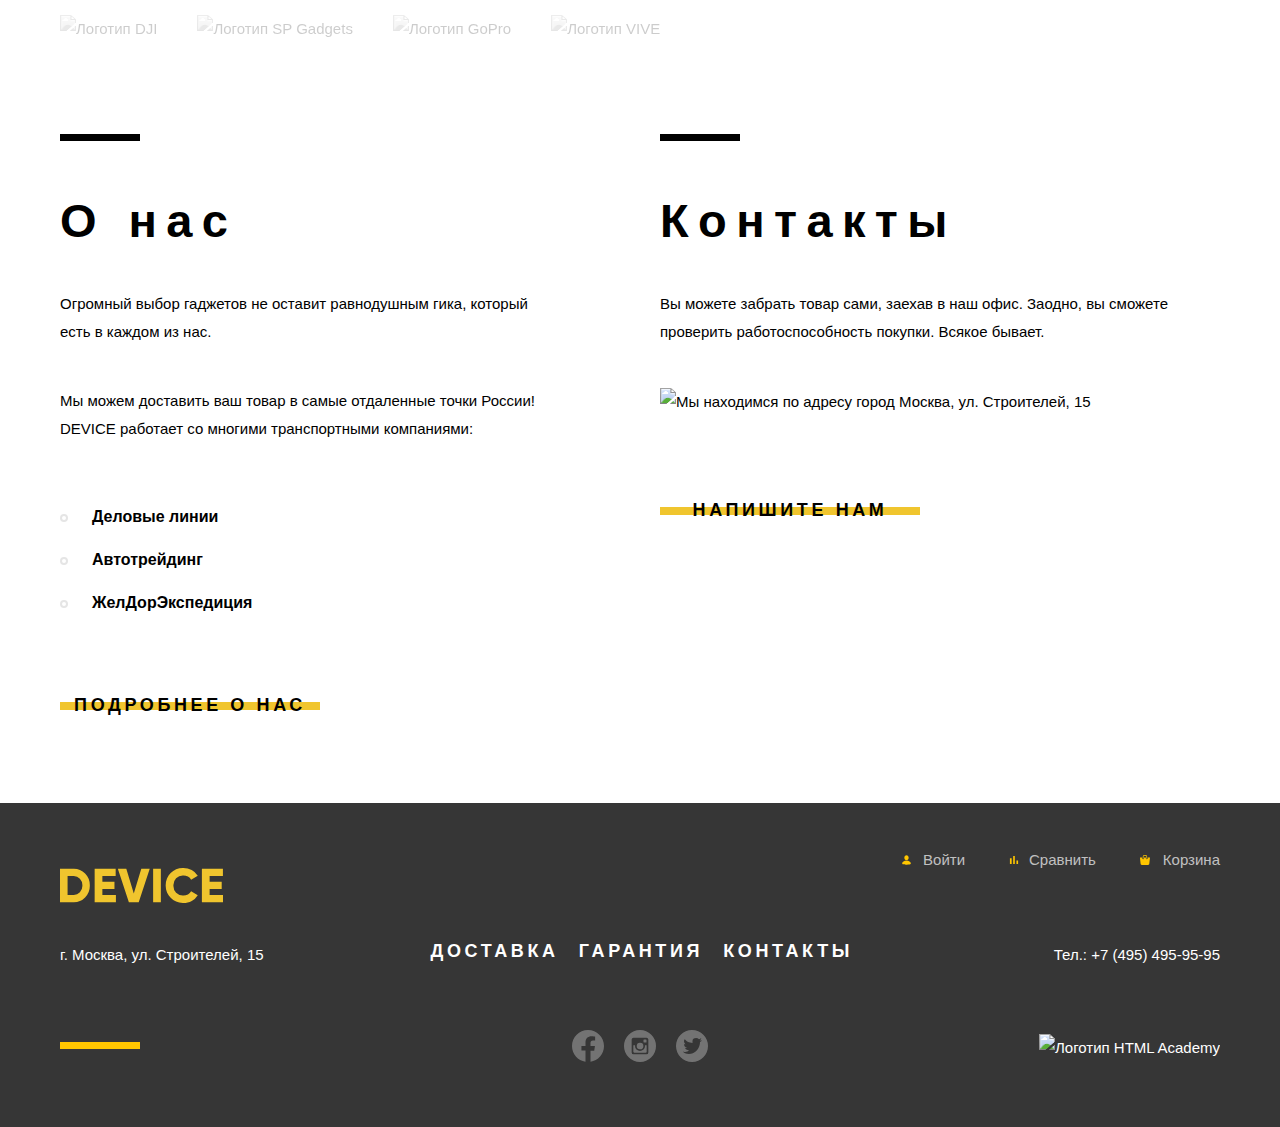
==== commit 6ac3cd5b: "Подключены минифицированые файлы js и css. Для css использован автопрефиксер." ====
--- a/index.html
+++ b/index.html
@@ -6,10 +6,10 @@
   <link rel="icon" href="favicon.ico">
   <link rel="icon" href="favicons/favicon-152.svg" type="image/svg+xml">
   <link rel="apple-touch-icon" sizes="180x180" href="faviscons/apple-touch-icon.png">
-<link rel="manifest" href="site.webmanifest">
+  <link rel="manifest" href="site.webmanifest">
   <title>HTML Academy: Девайс</title>
-  <link rel="stylesheet" href="css/normalize.css">
-  <link rel="stylesheet" href="css/style.css">
+  <link rel="stylesheet" href="css/normalize.min.css">
+  <link rel="stylesheet" href="css/style.min.css">
 </head>
 
 <body class="page-body">
@@ -22,45 +22,45 @@
       </form>
       <ul class="user-nav">
         <li class="not-signed">
-          <a href="#" class="user-acc enter-acc" aria-label="Войти в свой аккаунт">
+          <a href="blank.html" class="user-acc enter-acc" aria-label="Войти в свой аккаунт">
             <svg width="9" height="10" fill="#000" xmlns="http://www.w3.org/2000/svg"><path d="M4.5.333c1.197 0 2.167 1.044 2.167 2.334C6.667 3.956 5.697 5 4.5 5 3.303 5 2.333 3.956 2.333 2.667c0-1.29.97-2.334 2.167-2.334zm0 9.334s4.333 0 4.333-1.167c0-1.4-2.112-2.917-4.333-2.917C2.28 5.583.167 7.1.167 8.5.167 9.667 4.5 9.667 4.5 9.667z"/></svg>Войти</a>
         </li>
         <li class="signed">
-          <a href="#" class="user-acc user-name" aria-label="Перейти в свой профиль">
+          <a href="blank.html" class="user-acc user-name" aria-label="Перейти в свой профиль">
             <svg width="9" height="10" fill="#000" xmlns="http://www.w3.org/2000/svg"><path d="M4.5.333c1.197 0 2.167 1.044 2.167 2.334C6.667 3.956 5.697 5 4.5 5 3.303 5 2.333 3.956 2.333 2.667c0-1.29.97-2.334 2.167-2.334zm0 9.334s4.333 0 4.333-1.167c0-1.4-2.112-2.917-4.333-2.917C2.28 5.583.167 7.1.167 8.5.167 9.667 4.5 9.667 4.5 9.667z"/></svg>
             <span>Валентин Петухов</span></a>
-          <a href="#" class="exit-acc" aria-label="Выйти из аккаунта">Выйти</a>
+          <a href="blank.html" class="exit-acc" aria-label="Выйти из аккаунта">Выйти</a>
         </li>
         <li>
-          <a href="#" class="compare" aria-label="Сравнить выбранные товары">
+          <a href="blank.html" class="compare" aria-label="Сравнить выбранные товары">
             <svg width="10" height="10" fill="#000" xmlns="http://www.w3.org/2000/svg"><path d="M.917 3.367h1.75v5.716H.917V3.367zM4.183.917h1.634v8.166H4.183V.917zM7.45 5.583h1.633v3.5H7.45v-3.5z"/></svg>Сравнить</a>
         </li>
         <li>
-          <a href="#" class="cart" aria-label="Корзина товаров">
+          <a href="blank.html" class="cart" aria-label="Корзина товаров">
             <svg width="10" height="10" fill="#231F20" xmlns="http://www.w3.org/2000/svg"><path d="M9.862 2.522a.358.358 0 00-.273-.129H7.658V3.42c0 .471-.404.855-.901.855s-.901-.384-.901-.855V2.393H4.054V3.42c0 .471-.404.855-.9.855-.498 0-.902-.384-.902-.855V2.393H.321a.358.358 0 00-.273.129.397.397 0 00-.09.3l.648 5.963C.618 9.457 1.142 10 1.784 10h6.342c.642 0 1.166-.543 1.178-1.215l.649-5.964a.398.398 0 00-.09-.3z"/><path d="M3.153 3.76c.2 0 .36-.153.36-.341v-1.88c0-.528.562-.855 1.082-.855h.9c.548 0 .902.335.902.854v1.88c0 .19.161.343.36.343.199 0 .36-.154.36-.342v-1.88C7.117.646 6.435 0 5.496 0h-.901C3.6 0 2.793.69 2.793 1.538v1.88c0 .19.162.343.36.343z"/></svg>Корзина</a>
         </li>
       </ul>
       <nav class="main-nav">
         <ul class="site-nav">
-          <li class="catalog"><a href="#">Каталог товаров</a>
+          <li class="catalog"><a>Каталог товаров</a>
             <ul class="submenu">
               <li>
-                <a href="#">Виртуальная реальность</a>
+                <a href="blank.html">Виртуальная реальность</a>
                 <a href="catalog.html">Моноподы для селфи</a>
-                <a href="#">Экшн-камеры</a>
+                <a href="blank.html">Экшн-камеры</a>
               </li>
               <li>
-                <a href="#">Фитнес-браслеты</a>
-                <a href="#">Умные часы</a>
+                <a href="blank.html">Фитнес-браслеты</a>
+                <a href="blank.html">Умные часы</a>
               </li>
               <li>
-                <a href="#">Квадрокоптер</a>
+                <a href="blank.html">Квадрокоптер</a>
               </li>
             </ul>
           </li>
-          <li><a href="#">Доставка</a></li>
-          <li><a href="#">Гарантия</a></li>
-          <li><a href="#">Контакты</a></li>
+          <li><a href="blank.html">Доставка</a></li>
+          <li><a href="blank.html">Гарантия</a></li>
+          <li><a href="blank.html">Контакты</a></li>
         </ul>
       </nav>
     </header>
@@ -75,7 +75,7 @@
           <div class="promo-slide-info">
             <p class="title-big">Делай селфи,<br aria-hidden="true"> как Бен Стиллер!</p>
             <p>Самая длинная палка для селфи доступна в нашем магазине. Восемь (Восемь, Карл!) метров длиной и весом всего 5 килограмм.</p>
-            <a href="#" class="btn btn-cross" aria-label="Подробнее о товаре на слайде">Подробнее</a>
+            <a href="blank.html" class="btn btn-cross" aria-label="Подробнее о товаре на слайде">Подробнее</a>
             <table>
               <tr>
                 <td>8,5 м</td>
@@ -95,7 +95,7 @@
           <div class="promo-slide-info">
             <p class="title-big">Худеем<br aria-hidden="true"> правильно!</p>
             <p>Мотивирующие фитнес-браслеты помогут найти в себе силы<br aria-hidden="true"> не пропускать занятия и соблюдать диету.</p>
-            <a href="#" class="btn btn-cross" aria-label="Подробнее о товаре на слайде">Подробнее</a>
+            <a href="blank.html" class="btn btn-cross" aria-label="Подробнее о товаре на слайде">Подробнее</a>
             <table>
               <tr>
                 <td>48 часов</td>
@@ -112,7 +112,7 @@
             <p class="title-big">Порхает как бабочка, жалит как пчела!</p>
             <p>Этот обычный, на первый взгляд, квадрокоптер оснащен<br aria-hidden="true"> мощным лазером, замаскированным под стандартную камеру.
             </p>
-            <a href="#" class="btn btn-cross" aria-label="Подробнее о товаре на слайде">Подробнее</a>
+            <a href="blank.html" class="btn btn-cross" aria-label="Подробнее о товаре на слайде">Подробнее</a>
             <table>
               <tr>
                 <td>800 м</td>
@@ -135,7 +135,7 @@
         <h2 class="visually-hidden">Популярные товары.</h2>
         <ul class="popular-list">
           <li>
-            <a href="#">
+            <a href="blank.html">
               <div class="popular-img-wrapper">
                 <img src="img/icons/virt-real.svg" width="97" height="55" aria-hidden="true" alt="">
               </div>
@@ -151,7 +151,7 @@
             </a>
           </li>
           <li>
-            <a href="#">
+            <a href="blank.html">
               <div class="popular-img-wrapper">
                 <img src="img/icons/action-cam.svg" width="71" height="87" aria-hidden="true" alt="">
               </div>
@@ -159,7 +159,7 @@
             </a>
           </li>
           <li>
-            <a href="#">
+            <a href="blank.html">
               <div class="popular-img-wrapper">
                 <img src="img/icons/brace.svg" width="107" height="65" aria-hidden="true" alt="">
               </div>
@@ -167,7 +167,7 @@
             </a>
           </li>
           <li>
-            <a href="#">
+            <a href="blank.html">
               <div class="popular-img-wrapper">
                 <img src="img/icons/smart-watch.svg" width="56" height="98" aria-hidden="true" alt="">
               </div>
@@ -175,7 +175,7 @@
             </a>
           </li>
           <li>
-            <a href="#">
+            <a href="blank.html">
               <div class="popular-img-wrapper">
                 <img src="img/icons/quadro.svg" width="132" height="69" aria-hidden="true" alt="">
               </div>
@@ -189,9 +189,9 @@
       <h2 class="visually-hidden">Наши сервисы.</h2>
       <div class="services-slider container">
         <div class="services-control">
-            <button type="button" class="btn slide-btn btn-cross current-btn">Доставка</button>
-            <button type="button" class="btn slide-btn btn-cross">Гарантия</button>
-            <button type="button" class="btn slide-btn btn-cross">Кредит</button>
+          <button type="button" class="btn slide-btn btn-cross current-btn">Доставка</button>
+          <button type="button" class="btn slide-btn btn-cross">Гарантия</button>
+          <button type="button" class="btn slide-btn btn-cross">Кредит</button>
         </div>
         <div class="services-slide slide slide-delivery slide-current">
           <h3 class="title-big">Доставка</h3>
@@ -212,22 +212,22 @@
         <h2 class="visually-hidden">Наши партнеры.</h2>
         <ul class="partners-list">
           <li>
-            <a href="#">
+            <a href="https://www.dji.com/ru">
               <img src="img/logos/logo-1.png" width="260" height="100" alt="Логотип DJI">
             </a>
           </li>
           <li>
-            <a href="#">
+            <a href="http://www.sp-gadgets.com/">
               <img src="img/logos/logo-2.png" width="260" height="100" alt="Логотип SP Gadgets">
             </a>
           </li>
           <li>
-            <a href="#">
+            <a href="https://gopro.ru/">
               <img src="img/logos/logo-3.png" width="260" height="100" alt="Логотип GoPro">
             </a>
           </li>
           <li>
-            <a href="#">
+            <a href="https://www.vive.com/ru/">
               <img src="img/logos/logo-4.png" width="260" height="100" alt="Логотип VIVE">
             </a>
           </li>
@@ -239,17 +239,17 @@
           <p>Огромный выбор гаджетов не оставит равнодушным гика, который есть в каждом из нас.</p>
           <p>Мы можем доставить ваш товар в самые отдаленные точки России! DEVICE работает со многими транспортными компаниями:</p>
           <ul class="company-info-list">
-            <li><a href="#">Деловые линии</a></li>
-            <li><a href="#">Автотрейдинг</a></li>
-            <li><a href="#">ЖелДорЭкспедиция</a></li>
+            <li><a href="https://www.dellin.ru/">Деловые линии</a></li>
+            <li><a href="http://www.autotrading.ru/">Автотрейдинг</a></li>
+            <li><a href="https://www.jde.ru/">ЖелДорЭкспедиция</a></li>
           </ul>
-          <a href="#" class="btn btn-cross">Подробнее о нас</a>
+          <a href="blank.html" class="btn btn-cross">Подробнее о нас</a>
         </div>
         <div class="contacts">
           <h2 class="title-big">Контакты</h2>
           <p>Вы можете забрать товар сами, заехав в наш офис. Заодно, вы сможете проверить работоспособность покупки. Всякое бывает.</p>
           <a href="https://goo.gl/maps/VsEKwwrx4cnybkGN7" class="map-link"><img src="img/map.jpg" width="560" height="222" alt="Мы находимся по адресу город Москва, ул. Строителей, 15"></a>
-          <a href="#" class="btn btn-cross feedback-link">Напишите нам</a>
+          <a href="feedback.html" class="btn btn-cross feedback-link">Напишите нам</a>
         </div>
         <div class="modal modal-map modal-hide">
           <div class="map-wrapper">
@@ -259,15 +259,15 @@
           </div>
         </div>
         <div class="modal modal-feedback modal-hide">
-          <form action="https://echo.htmlacademy.ru/">
+          <form action="https://echo.htmlacademy.ru/" method="POST" name="feedback-form" class="feedback-form">
             <label>Ваше имя:
-            <input type="text" id="client-name" name="name" placeholder="Имя Фамилия">
+            <input type="text" class="client-name form-field" name="name" placeholder="Имя Фамилия">
           </label>
-            <label for="client-email">Ваш e-mail:
-            <input type="email" id="client-email" name="e-mail" placeholder="email@example.com">
+            <label>Ваш e-mail:
+            <input type="email" class="client-email form-field" name="e-mail" placeholder="email@example.com">
           </label>
-            <label for="client-message">Текст письма:
-          <textarea name="message" id="client-message" placeholder="В свободной форме"></textarea>
+            <label class="client-message-wrapper">Текст письма:
+          <textarea name="message" class="client-message form-field" placeholder="В свободной форме"></textarea>
           </label>
             <button type="submit" class="btn btn-cross" aria-label="Отправить форму">Отправить</button>
             <button type="button" class="btn modal-close" aria-label="Закрыть форму"></button>
@@ -280,20 +280,21 @@
     <div class="container">
       <ul class="user-nav footer-user-links">
         <li class="not-signed">
-          <a href="#" class="user-acc enter-acc footer-user-link" aria-label="Войти в свой аккаунт">
+          <a href="blank.html" class="user-acc enter-acc footer-user-link" aria-label="Войти в свой аккаунт">
             <svg width="9" height="10" fill="var(--special-yellow)" xmlns="http://www.w3.org/2000/svg"><path d="M4.5.333c1.197 0 2.167 1.044 2.167 2.334C6.667 3.956 5.697 5 4.5 5 3.303 5 2.333 3.956 2.333 2.667c0-1.29.97-2.334 2.167-2.334zm0 9.334s4.333 0 4.333-1.167c0-1.4-2.112-2.917-4.333-2.917C2.28 5.583.167 7.1.167 8.5.167 9.667 4.5 9.667 4.5 9.667z"/></svg>Войти</a>
         </li>
         <li class="signed">
-          <a href="#" class="user-acc user-name footer-user-link" aria-label="Перейти в свой профиль">
-            <svg width="9" height="10" fill="var(--special-yellow)" xmlns="http://www.w3.org/2000/svg"><path d="M4.5.333c1.197 0 2.167 1.044 2.167 2.334C6.667 3.956 5.697 5 4.5 5 3.303 5 2.333 3.956 2.333 2.667c0-1.29.97-2.334 2.167-2.334zm0 9.334s4.333 0 4.333-1.167c0-1.4-2.112-2.917-4.333-2.917C2.28 5.583.167 7.1.167 8.5.167 9.667 4.5 9.667 4.5 9.667z"/></svg>Валентин Петухов</a>
-          <a href="#" class="exit-acc footer-user-link" aria-label="Выйти из аккаунта">Выйти</a>
+          <a href="blank.html" class="user-acc user-name footer-user-link" aria-label="Перейти в свой профиль">
+            <svg width="9" height="10" fill="var(--special-yellow)" xmlns="http://www.w3.org/2000/svg"><path d="M4.5.333c1.197 0 2.167 1.044 2.167 2.334C6.667 3.956 5.697 5 4.5 5 3.303 5 2.333 3.956 2.333 2.667c0-1.29.97-2.334 2.167-2.334zm0 9.334s4.333 0 4.333-1.167c0-1.4-2.112-2.917-4.333-2.917C2.28 5.583.167 7.1.167 8.5.167 9.667 4.5 9.667 4.5 9.667z"/></svg>Валентин
+            Петухов</a>
+          <a href="blank.html" class="exit-acc footer-user-link" aria-label="Выйти из аккаунта">Выйти</a>
         </li>
         <li>
-          <a href="#" class="compare footer-user-link" aria-label="Сравнить выбранные товары">
+          <a href="blank.html" class="compare footer-user-link" aria-label="Сравнить выбранные товары">
             <svg width="10" height="10" fill="var(--special-yellow)" xmlns="http://www.w3.org/2000/svg"><path d="M.917 3.367h1.75v5.716H.917V3.367zM4.183.917h1.634v8.166H4.183V.917zM7.45 5.583h1.633v3.5H7.45v-3.5z"/></svg>Сравнить</a>
         </li>
         <li>
-          <a href="#" class="cart footer-user-link" aria-label="Корзина товаров">
+          <a href="blank.html" class="cart footer-user-link" aria-label="Корзина товаров">
             <svg width="10" height="10" fill="var(--special-yellow)" xmlns="http://www.w3.org/2000/svg"><path d="M9.862 2.522a.358.358 0 00-.273-.129H7.658V3.42c0 .471-.404.855-.901.855s-.901-.384-.901-.855V2.393H4.054V3.42c0 .471-.404.855-.9.855-.498 0-.902-.384-.902-.855V2.393H.321a.358.358 0 00-.273.129.397.397 0 00-.09.3l.648 5.963C.618 9.457 1.142 10 1.784 10h6.342c.642 0 1.166-.543 1.178-1.215l.649-5.964a.398.398 0 00-.09-.3z"/><path d="M3.153 3.76c.2 0 .36-.153.36-.341v-1.88c0-.528.562-.855 1.082-.855h.9c.548 0 .902.335.902.854v1.88c0 .19.161.343.36.343.199 0 .36-.154.36-.342v-1.88C7.117.646 6.435 0 5.496 0h-.901C3.6 0 2.793.69 2.793 1.538v1.88c0 .19.162.343.36.343z"/></svg>Корзина</a>
         </li>
       </ul>
@@ -305,9 +306,9 @@
       <section class="footer-links">
         <h2 class="visually-hidden">Подробнее о компании. Мы в соцсетях</h2>
         <ul class="site-links">
-          <li><a href="#">Доставка</a></li>
-          <li><a href="#">Гарантия</a></li>
-          <li><a href="#">Контакты</a></li>
+          <li><a href="blank.html">Доставка</a></li>
+          <li><a href="blank.html">Гарантия</a></li>
+          <li><a href="blank.html">Контакты</a></li>
         </ul>
         <ul class="social-links">
           <li>
@@ -330,7 +331,7 @@
       </div>
     </div>
   </footer>
-  <script src="js/script.js"></script>
+  <script src="js/script.min.js"></script>
 
 </body>
 
--- a/css/style.min.css
+++ b/css/style.min.css
@@ -0,0 +1 @@
+@keyframes error-form{0%,to{transform:rotateZ(0deg)}15%,45%,75%{transform:rotateZ(-2deg)}30%,60%,90%{transform:rotateZ(2deg)}}@font-face{font-family:"Gilroy";src:url(../fonts/gilroylight.woff2) format("woff2"),url(../fonts/gilroylight.woff) format("woff");font-weight:300;font-style:normal}@font-face{font-family:"Gilroy";src:url(../fonts/gilroyextrabold.woff2) format("woff2"),url(../fonts/gilroyextrabold.woff) format("woff");font-weight:800;font-style:normal}@font-face{font-family:"Open Sans";src:url(../fonts/opensanslight.woff2) format("woff2"),url(../fonts/opensanslight.woff) format("woff");font-weight:300;font-style:normal}@font-face{font-family:"Open Sans";src:url(../fonts/opensans.woff2) format("woff2"),url(../fonts/opensans.woff) format("woff");font-weight:400;font-style:normal}:root{--basic-transparent:transparent;--basic-black:#000;--basic-white:#fff;--basic-grey-light:#E5E5E5;--error-color:#F6DADA;--yellow-dark:#F0C52E;--yellow:#F7E296;--special-yellow:#FFC600;--special-green:#91C92F;--rgba-white:rgba(255, 255, 255);--rgba-white-30:rgba(255, 255, 255, .3);--rgba-white-70:rgba(255, 255, 255, .7);--rgba-black-10:rgba(0, 0, 0, .1);--rgba-black-18:rgba(0, 0, 0, .18);--rgba-black-20:rgba(0, 0, 0, .2);--rgba-black-30:rgba(0, 0, 0, .3);--rgba-black-40:rgba(0, 0, 0, .4);--rgba-black-50:rgba(0, 0, 0, .5);--rgba-black-60:rgba(0, 0, 0, .6);--bg-btn:var(--basic-transparent);--bg-btn-cross:var(--yellow-dark);--c-text:var(--basic-black);--c-btn-cross-active:var(--rgba-black-30);--c-btn-small:var(--rgba-black-50);--c-btn-small-hover:var(--basic-black);--c-btn-small-active:var(--rgba-black-20);--bg-header:var(--yellow);--bg-header-input:var(--basic-transparent);--bg-search-btn-hover:var(--basic-black);--br-search-fix:var(--basic-transparent);--br-search:var(--basic-black);--c-search-btn-hover:var(--basic-white);--c-search-btn-active:var(--rgba-white-30);--bg-promo-gradient-top:var(--yellow);--bg-promo-gradient-bottom:var(--basic-transparent);--bg-slide-line:var(--basic-white);--br-promo-btn:var(--basic-black);--c-slide-number:var(--basic-white);--bg-modal:var(--basic-white);--bg-form-field:#F2F2F2;--bg-form-field-hover:#EAEAEA;--bg-form-field-focus:var(--basic-transparent);--bg-form-field-invalid:var(--error-color);--bg-modal-close:var(--yellow-dark);--br-form-field-fix:var(--basic-transparent);--br-form-field-focus:var(--yellow);--c-form-placeholder:var(--rgba-black-40);--c-form-text:#363636;--sh-modal:rgba(0, 0, 0, 0.15);--bg-popular-item:var(--yellow);--bg-popular-item-hover:var(--yellow-dark);--bg-services-gradient-top:var(--basic-transparent);--bg-services-gradient-bottom:var(--basic-grey-light);--bg-services-btn-current:var(--basic-black);--c-services-btn-current:var(--yellow);--bg-company-info-line:var(--basic-black);--br-company-info-list:var(--basic-grey-light);--c-bread:var(--rgba-black-30);--c-bread-hover:var(--rgba-black-60);--c-bread-active:var(--rgba-black-10);--bg-filter-head:#DCDCDC;--bg-filters:var(--basic-grey-light);--bg-filters-separator:var(--basic-black);--bg-thumb:#C4C4C4;--bg-price-track:var(--rgba-black-20);--bg-price-bar:var(--special-green);--br-thumb:var(--basic-white);--sh-thumb:var(--rgba-black-18);--bg-filter-input:var(--basic-transparent);--br-switches:var(--basic-black);--c-disabled:#A6A6A6;--ol-color:var(--basic-black);--bg-sort-head:var(--basic-grey-light);--c-sort-btn:var(--rgba-black-20);--c-sort-btn-hover:var(--rgba-black-40);--c-sort-btn-active:var(--basic-black);--c-sort-link:var(--rgba-black-30);--c-sort-link-hover:var(--rgba-black-60);--c-sort-link-active:var(--basic-black);--bg-card:#EBEBEB;--bg-card-over:rgba(238, 238, 238, .7);--br-new-product:var(--rgba-black-30);--c-new-product:var(--rgba-black-30);--bg-catalog-nav:#EBEBEB;--bg-page-thumb-hover:#D9D9D9;--c-page-thumb-active:var(--rgba-black-30);--c-page-thumb-dis:var(--rgba-black-30);--c-page-number:var(--rgba-black-30);--c-page-number-hover:var(--rgba-black-60);--c-page-number-active:var(--basic-black);--bg-footer:#363636;--bg-footer-line:var(--special-yellow);--c-footer-links:var(--basic-white);--c-footer-text:var(--basic-white);--c-footer-user-link:var(--rgba-white-70);--c-footer-user-link-hover:var(--rgba-white);--c-footer-user-link-active:var(--rgba-white-30)}a{color:var(--c-text);text-decoration:none}a:not([href]){pointer-events:none}img{max-width:100%}iframe,img{vertical-align:middle}.btn-cross:hover::before,.page{height:100%}.page-body{min-height:100%;font-family:"Open Sans",Verdana,sans-serif;font-size:15px;font-weight:300;line-height:1.86;color:var(--c-text);overflow-wrap:anywhere;display:grid;grid-template-rows:min-content 1fr min-content}.visually-hidden{position:absolute;width:1px;height:1px;margin:-1px;padding:0;border:0;white-space:nowrap;overflow:hidden;clip:rect(0 0 0 0)}.btn{border:0;background:var(--bg-btn);font-family:Gilroy,Verdana,sans-serif;font-weight:800;text-transform:uppercase;box-sizing:border-box;padding:0;cursor:pointer}.btn-cross{min-height:40px;font-size:18px;line-height:1.22;letter-spacing:.2em;position:relative;z-index:1;display:flex;flex-wrap:wrap;justify-content:center;align-items:center}.btn-cross:active{color:var(--c-btn-cross-active)}.btn-cross::before{content:'';position:absolute;top:50%;left:0;z-index:-1;transform:translateY(-50%);width:100%;height:8px;background-color:var(--bg-btn-cross);transition:height .2s}.btn-small{font-family:"Open Sans",Verdana,sans-serif;font-size:13px;font-weight:300;line-height:1.38;letter-spacing:.1em;text-transform:none;color:var(--c-btn-small);transition:color .2s}.btn-small:hover{color:var(--c-btn-small-hover)}.btn-small:active{color:var(--c-btn-small-active)}.modal-close{width:55px;height:55px;background:url(../img/icons/close-x.svg) center no-repeat var(--bg-modal-close);border-radius:50%;opacity:.5;position:absolute;cursor:pointer}.modal-close:hover{opacity:1}.modal-close:active{opacity:.3}.company-logo,.main-header a,.modal-close{transition:opacity .3s}.container{width:1200px;margin:0 auto;padding:0 20px;box-sizing:border-box}.title-big{font-family:Gilroy,Verdana,sans-serif;font-size:47px;line-height:1.23;font-weight:800;color:var(--c-text)}.authorized .signed{display:list-item}.authorized .not-signed,.signed{display:none}.authorized .exit-acc{opacity:.3}.main-header{margin-top:40px;padding:0 60px 46px;background:var(--bg-header);display:grid;grid-template-columns:1fr 1fr;column-gap:40px}.index-page .main-header{padding:0 60px 31px}.main-header ul{margin:4px 0 0;padding:0;list-style:none}.main-header a{vertical-align:middle}.main-header a:hover{opacity:.6}.main-header a:active,.popular-list li:active img{opacity:.3}.main-header .company-logo{position:relative;top:-20px;grid-column:1/-1}.header-search{position:relative}.search-btn{position:absolute;right:60px;bottom:0;width:84px;height:50px;border:2px solid var(--br-search);opacity:0;visibility:hidden;transition:opacity .3s,visibility .3s,color .3s,background-color .3s;cursor:pointer}.header-search:focus-within .search-btn{opacity:1;visibility:visible}.search-btn:hover{background-color:var(--bg-search-btn-hover);color:var(--c-search-btn-hover)}.search-btn:active{color:var(--c-search-btn-active)}.search-block::before{content:url(../img/icons/icon-search.svg);margin-right:15px;vertical-align:middle}.search-block{display:inline-block;width:440px;padding-bottom:4px;border-bottom:2px solid var(--br-search-fix);transition:border-bottom-color .3s}.header-search:focus-within .search-block{border-bottom:2px solid var(--br-search)}.search-block input{border:0;width:310px;height:36px;padding:0 10px;line-height:1.36;background-color:var(--bg-header-input)}.search-block input::placeholder{opacity:.3;transition:opacity .3s}.search-block:hover input::placeholder{opacity:.6}.user-nav{display:flex;flex-wrap:wrap}.user-nav a{line-height:1.36}.user-nav>:not(:last-child){margin-right:44px}.user-nav [class*=signed]{margin-right:auto}.user-acc svg{margin-right:12px}.user-name{margin-right:20px}.compare svg{margin-right:10px}.cart svg{margin-right:13px}.main-nav{grid-column:1/-1;margin-top:33px;position:relative}.main-nav .site-nav{font-size:18px;font-weight:800;line-height:1.22;letter-spacing:.2em;font-family:Gilroy,Verdana,sans-serif;text-transform:uppercase;display:grid;grid-template-columns:3fr 160px 160px 1fr}.site-nav :nth-child(4n){justify-self:end;margin-right:-.2em}.catalog{justify-self:start}.catalog .submenu{font-family:"Open Sans",Verdana,sans-serif;font-size:15px;font-weight:300;line-height:1.36;text-transform:none;letter-spacing:normal;display:flex;opacity:0;visibility:hidden;flex-wrap:wrap;background-color:var(--bg-header);position:absolute;z-index:2;top:1.5em;padding:30px 60px 26px;left:-60px;right:-60px;transition:opacity .3s,visibility .3s}.catalog:focus-within .submenu,.catalog:hover .submenu{opacity:1;visibility:visible}.submenu li:not(:last-child){margin-right:61px}.submenu a{display:block;margin-bottom:16px}.catalog>a::after{content:url(../img/icons/icon-plus.svg);margin-left:17px;vertical-align:sub}.promo-slider{position:relative;background-image:linear-gradient(to bottom,var(--bg-promo-gradient-top) 128px,var(--bg-promo-gradient-bottom) 128px);counter-reset:slide-number;min-height:512px}.promo-slide{height:0;visibility:hidden;display:grid;grid-template-columns:1fr 1fr;column-gap:40px;align-items:center}.promo-slider .slide-current{height:auto;visibility:visible}.promo-slide .btn{justify-self:start;margin-top:22px;min-width:220px}.promo-slide>img{justify-self:center}.promo-slide-info{position:relative;display:grid;grid-template-rows:repeat(4,max-content);padding-top:92px;row-gap:28px}.promo-slide-info>*{margin:0}.promo-slide-info .title-big{position:relative;z-index:1}.promo-slide-info .title-big::before{content:'';width:100px;height:7px;background-color:var(--bg-slide-line);position:absolute;top:-60px;left:0}.promo-slide::after{font-family:Gilroy,Verdana,sans-serif;font-size:179px;font-weight:800;line-height:1.22;color:var(--c-slide-number);counter-increment:slide-number;content:'0' counter(slide-number);position:absolute;top:-18px;right:50px}.promo-slide p:not(.title-big){max-width:480px;line-height:1.36}.promo-slide table{font-family:Gilroy,Verdana,sans-serif;font-size:13px;font-weight:300;line-height:1.15;justify-self:start;margin-top:8px;border-spacing:0 17px}.promo-slide tr:first-child{font-size:36px}.promo-slide td{padding:0;letter-spacing:.11em}.promo-slide td:not(:last-child){padding-right:61px}.promo-control{position:absolute;right:70px;bottom:150px;line-height:1;letter-spacing:-1em;max-width:220px;display:flex;flex-wrap:wrap}.promo-btn,.promo-control .current-btn::after{border-radius:50%;border:1px solid var(--br-promo-btn)}.promo-btn{position:relative;width:12px;height:12px;vertical-align:middle;margin-right:18px;margin-bottom:10px}.promo-control .current-btn::after{position:absolute;top:50%;left:50%;transform:translate(-50%,-50%);content:'';width:6px;height:6px;box-sizing:border-box}.promo-control .current-btn{pointer-events:none}.popular-products{padding-top:93px}.popular-list{list-style:none;margin:0;padding:0;font-family:Gilroy,Verdana,sans-serif;font-size:18px;font-weight:800;line-height:1.22;letter-spacing:.05em;display:grid;grid-template-columns:repeat(6,160px);gap:40px}.popular-img-wrapper{display:flex;justify-content:center;align-items:center;height:160px;background-color:var(--bg-popular-item);margin-bottom:38px;transition:background-color .3s}.popular-list li:hover .popular-img-wrapper{background-color:var(--bg-popular-item-hover)}.services{padding-top:84px;background-image:linear-gradient(to bottom,var(--bg-services-gradient-top) 100px,var(--bg-services-gradient-bottom) 100px)}.services-slider{display:grid;grid-template-columns:284px 1fr;padding-bottom:66px}.services-control{padding-top:80px;padding-bottom:55px;border-right:7px solid var(--bg-services-btn-current);overflow:hidden}.services-control .current-btn{outline:0;color:var(--c-services-btn-current);background-color:var(--bg-services-btn-current)}.services-control .current-btn::before{height:0}.services-control .btn{min-width:160px;position:relative;margin-bottom:22px;transition:color .3s,background-color .5s}.services-control .btn:after{content:'';position:absolute;width:100%;height:100%;top:0;left:100%;background-color:var(--bg-services-btn-current);transition:opacity .5s,visibility .5s;opacity:0;visibility:hidden}.services-control .current-btn:after{opacity:1;visibility:visible}.services-slide{padding-top:24px;margin-left:116px;position:relative;z-index:1}.services-slide:not(.slide-current){display:none}.services-slide .title-big{letter-spacing:.2em;margin-bottom:40px}.services-slide p{line-height:2;letter-spacing:.1em;max-width:560px}.services-slide::after{position:absolute;top:47px;right:-9px;z-index:-1}.slide-delivery::after{content:url(../img/icons/delivery.svg)}.slide-warranty::after{content:url(../img/icons/warranty.svg)}.slide-credit::after{content:url(../img/icons/credit.svg)}.partners{padding-top:90px}.partners-list{list-style:none;margin:0 -20px;padding:0;display:flex;flex-wrap:wrap}.partners-list li{margin:0 20px 20px}.partners-list img{filter:grayscale(100%) opacity(.2);transition:filter .3s}.partners-list img:hover{filter:unset}.company-info{display:grid;grid-template-columns:1fr 1fr;column-gap:40px;margin-top:72px;padding-bottom:77px}.company-info .about{max-width:475px}.company-info .about,.company-info .contacts{position:relative;padding-top:19px}.company-info .about::before,.company-info .contacts::before{content:'';width:80px;height:7px;background-color:var(--bg-company-info-line);position:absolute;top:0;left:0}.company-info .title-big{letter-spacing:.2em;margin-bottom:40px}.company-info p:not(:last-of-type){margin-bottom:41px}.company-info-list{margin:60px 0 69px;padding:0;list-style:none;font-size:16px;font-weight:800;line-height:1.75}.company-info-list li:not(:last-child),.product-options li:not(:last-child){margin-bottom:15px}.company-info li::before{content:'';display:inline-block;vertical-align:baseline;box-sizing:border-box;margin-right:24px;width:8px;height:8px;border:2px solid var(--br-company-info-list);border-radius:50%}.company-info .btn-cross{width:260px}.company-info .map-link{display:inline-block;margin-top:26px;margin-bottom:75px}.modal{position:fixed;z-index:1;top:0;left:0;bottom:0;right:0;display:flex;justify-content:center;align-items:center}.page-feedback .modal{position:static}.modal-hide{display:none}.map-wrapper{position:relative}.modal-map iframe{max-width:960px;max-height:573px;box-shadow:0 10px 16px var(--sh-modal)}.modal-map .modal-close{top:29px;right:2px}.modal-feedback ::placeholder{color:var(--c-form-placeholder);opacity:1;font-family:"Open Sans",Verdana,sans-serif;line-height:1.35}.modal-feedback form{position:relative;width:100%;max-width:760px;display:grid;grid-template-columns:1fr 1fr;column-gap:40px;row-gap:31px;padding:92px 100px 60px;background:var(--bg-modal);box-shadow:0 10px 16px var(--sh-modal)}.modal-feedback label{font-family:Gilroy,Verdana,sans-serif;font-size:18px;font-weight:800;line-height:1.225;display:flex;flex-direction:column;cursor:pointer}.modal-feedback input,.modal-feedback textarea{font-family:Gilroy,Verdana,sans-serif;font-size:14px;font-weight:400;line-height:1.16;padding:15px 20px;border:2px solid var(--br-form-field-fix);box-sizing:border-box;color:var(--c-form-text);margin-top:10px;background-color:var(--bg-form-field);outline-offset:4px}.modal-feedback input:hover,.modal-feedback textarea:hover{background-color:var(--bg-form-field-hover)}.modal-feedback .client-message-wrapper{grid-column:1/-1;margin-bottom:13px}.modal-feedback textarea{resize:none;height:167px}.modal-feedback input:focus,.modal-feedback textarea:focus{border-color:var(--br-form-field-focus);background-color:var(--bg-form-field-focus)}.modal-feedback .error-field{background-color:var(--bg-form-field-invalid)}.modal-feedback .error-form{animation:error-form .5s}.modal-feedback .btn-cross{justify-self:start;min-width:200px}.modal-feedback .modal-close{top:20px;right:20px}.page-products .title-big{margin-top:44px;margin-left:60px}.breadcrumbs{margin:0 0 0 60px;padding:0 0 37px;list-style:none;font-size:14px;line-height:1.35;display:flex;flex-wrap:wrap}.breadcrumbs li+li::before{content:url(../img/icons/breadcrumbs-arrow.svg);margin:0 18px;position:relative;top:-2px;left:1px}.breadcrumbs a{color:var(--c-bread)}.breadcrumbs a:hover{color:var(--c-bread-hover)}.breadcrumbs a:active{color:var(--c-bread-active)}.catalog-grid{display:grid;grid-template-columns:1fr 328px 832px 1fr;padding-top:13px}.products-filters{grid-column:1/3;background:var(--bg-filters)}.filters-title,.sort-title{font-family:Gilroy,Verdana,sans-serif;font-size:16px;font-weight:800;line-height:1.25;letter-spacing:.1em;text-transform:uppercase}.filters-title{margin:0;padding:25px 191px 27px 0;display:flex;justify-content:flex-end;background-color:var(--bg-filter-head)}.filters-form{font-size:14px;width:328px;padding:0 68px 0 60px;box-sizing:border-box;margin-left:auto;margin-top:68px}.filters-form fieldset{margin:0;border:0;padding:60px 0 0;position:relative;border-top:2px solid var(--bg-filters-separator)}.filters-form fieldset:not(:first-child){margin-top:34px}.filters-form legend{font-family:Gilroy,Verdana,sans-serif;font-weight:800;line-height:1.21;letter-spacing:.1em;position:absolute;top:14px}.filters-form [type=submit]{width:200px;margin-top:45px}.price-control{width:200px;margin-top:10px;margin-bottom:12px}.price-track{position:relative;width:100%;height:2px;background-color:var(--bg-price-track)}.price-bar{width:62%;height:2px;background-color:var(--bg-price-bar)}.thumb{position:absolute;top:-10px;width:4px;height:4px;background-color:var(--bg-thumb);border:8px solid var(--br-thumb);border-radius:50%;box-sizing:content-box;box-shadow:0 2px 2px var(--sh-thumb);cursor:pointer}.thumb-min{left:0}.thumb-max{left:calc(62% - 10px)}.price-slider input{max-width:70px;border:0;background-color:var(--bg-filter-input)}.main-footer ul,.product-options ul{margin:0;padding:0;list-style:none}.product-options li{line-height:1.35}.product-options .switch{position:relative;display:inline-block;vertical-align:middle;cursor:pointer}.product-options .switch::after,.product-options .switch::before{transition:opacity .2s}.product-options [type=checkbox]+.switch::before{border-radius:2px}.product-options [type=checkbox]+.switch::before,.product-options [type=radio]+.switch::before{content:'';display:inline-block;vertical-align:middle;width:24px;height:24px;box-sizing:border-box;border:2px solid var(--br-switches);margin-right:16px;text-align:center}.product-options input:focus+.switch::before{outline-offset:3px;outline:2px auto var(--ol-color)}.product-options input:disabled+.switch{color:var(--c-disabled);pointer-events:none}.product-options input:checked:disabled+.switch::after,.product-options input:disabled+.switch::before{opacity:.25}.product-options .switch:hover::before,.product-options [type=radio]:checked+.switch:active::before,.product-options input:checked+.switch:hover::after{opacity:.6}.product-options .switch:active::before,.product-options input+.switch:active::after{opacity:1}.product-options input:checked+.switch:active::after{opacity:0}.product-options [type=checkbox]+.switch::after{content:url(../img/icons/check.svg);position:absolute;left:5px;top:50%;transform:translateY(-50%);opacity:0}.product-options [type=checkbox]:checked+.switch::after,.product-options [type=radio]:checked+.switch::after{opacity:1}.product-options [type=radio]+.switch::before{border-radius:50%}.product-options [type=radio]+.switch::after{content:'';display:inline-block;width:8px;height:8px;border-radius:50%;background-color:var(--br-switches);position:absolute;left:8px;top:50%;transform:translateY(-50%);opacity:0}.sort{grid-column:3/-1;padding-bottom:78px}.sort-head{background:var(--bg-sort-head)}.sort-type{display:flex;align-items:center;max-width:832px}.sort-title{margin:0 0 0 72px;padding:25px 0 27px;flex-shrink:0}.sort-list{margin:0 0 0 73px;padding:0;list-style:none;display:flex;flex-wrap:wrap;font-size:14px;font-weight:400;line-height:1.35}.sort-list a{color:var(--c-sort-link)}.sort-list a:hover{color:var(--c-sort-link-hover)}.sort-list .current,.sort-list a:active{color:var(--c-sort-link-active)}.sort-list li{margin-right:30px}.sort-btns{margin-right:4px;margin-left:auto;flex-shrink:0}.sort-btn.current{pointer-events:none}.sort-btn svg{fill:var(--c-sort-btn)}.sort-btn:hover svg{fill:var(--c-sort-btn-hover)}.sort-btn.current svg,.sort-btn:active svg{fill:var(--c-sort-btn-active)}.sort-btns .ascending{transform:rotate(180deg)}.sort-btns .descending{margin-left:20px}.products-grid{display:grid;grid-template-columns:760px 1fr;padding-top:67px;padding-left:72px}.products{grid-column:1/2;padding-bottom:41px}.products-list{margin:0;padding:0;list-style:none;display:grid;grid-template-columns:1fr 1fr;column-gap:40px;row-gap:48px}.product-card{position:relative;display:flex;flex-wrap:wrap;justify-content:space-between;align-content:start}.product-box{position:relative;flex-grow:1;margin-bottom:31px;order:-1;background-color:var(--bg-card)}.product-box .product-btns{box-sizing:border-box;transition:opacity .3s,background-color .3s}.product-box:hover .product-btns{background-color:var(--bg-card-over);opacity:1}.product-btns:focus-within{background-color:var(--bg-card-over);opacity:1}.product-btns{position:absolute;height:100%;width:100%;top:0;left:0;display:flex;flex-direction:column;justify-content:center;align-items:center;padding-top:14px;opacity:0}.product-btns .btn-cross{min-width:200px;margin-bottom:14px}.product-box img{object-fit:contain}.product-card .product-name,.product-new::after{font-family:Gilroy,Verdana,sans-serif;font-weight:800}.product-card .product-name{font-size:18px;line-height:1.222;letter-spacing:.05em}.product-card .product-price{font-family:Gilroy,Verdana,sans-serif;font-size:16px;line-height:1.375;letter-spacing:.05em}.product-new::after{content:'New';justify-content:center;width:62px;height:62px;box-sizing:border-box;font-size:12px;text-transform:uppercase;color:var(--c-new-product);border:2px solid var(--br-new-product);border-radius:50%;position:absolute;top:29px;right:27px}.pagination{grid-row:2}.pagination-list,.product-new::after{line-height:1.25;display:flex;align-items:center}.pagination-list{margin:0;padding:0;list-style:none;font-size:16px;min-height:70px;justify-content:space-between;background:var(--bg-catalog-nav)}.pagination-list a{transition:background-color .3s,color .2s}.page-thumb{height:70px;letter-spacing:.1em;align-self:start;flex-shrink:0}.page-thumb a{display:flex;align-items:center;padding:0 30px;height:100%}.page-thumb .disabled{color:var(--c-page-thumb-dis);pointer-events:none}.page-numbers{margin:0;padding:0;list-style:none;display:flex;flex-wrap:wrap;justify-content:start}.page-numbers a{margin:0 15px;color:var(--c-page-number)}.page-numbers .current{color:var(--c-page-number-active)}.page-thumb a:hover{background-color:var(--bg-page-thumb-hover)}.page-thumb a:active{color:var(--c-page-thumb-active)}.page-numbers a:hover{color:var(--c-page-number-hover)}.page-numbers a:active{color:var(--c-page-number-active)}.main-footer{color:var(--c-footer-text);background-color:var(--bg-footer);display:grid;min-height:324px;padding:43px 0 65px;box-sizing:border-box}.main-footer a{color:var(--c-footer-links);transition:opacity .3s,color .3s}.main-footer a:hover{opacity:.6}.main-footer a:active{opacity:.3}.main-footer .container{display:grid;grid-template-columns:1fr 1.13fr 1fr;grid-template-rows:max-content max-content 1fr}.main-footer .user-nav{grid-column:1/-1;justify-self:end}.footer-user-link svg{transition:fill-opacity .3s}.footer-user-links a{opacity:1;color:var(--c-footer-user-link)}.footer-user-links a:hover{opacity:1;color:var(--c-footer-user-link-hover)}.footer-user-links a:active{opacity:1;color:var(--c-footer-user-link-active)}.footer-user-link:hover svg{fill-opacity:.6}.footer-user-link:active svg{fill-opacity:.3}.main-footer .company-logo{margin-top:-6px;justify-self:start;grid-column:1/-1;margin-bottom:23px}.main-footer .footer-left{position:relative}.main-footer .footer-left::after{content:'';width:80px;height:7px;background-color:var(--bg-footer-line);position:absolute;left:0;bottom:13px}.main-footer .footer-links,.main-footer .footer-right{padding-top:15px;display:flex;flex-direction:column;justify-content:space-between}.main-footer .site-links{font-family:Gilroy,Verdana,sans-serif;font-size:18px;font-weight:800;line-height:1.222;letter-spacing:.2em;text-transform:uppercase;display:flex;flex-wrap:wrap;justify-content:space-between}.site-links li:last-child{margin-right:-.2em}.main-footer .social-links{display:flex;flex-wrap:wrap;justify-content:center}.social-links li{margin:0 10px}.social-links a{opacity:.3;transition:opacity .2s}.social-links a:hover{opacity:.6}.social-links a:active{opacity:.1}.main-footer .footer-right{align-items:flex-end}.main-footer [class*=signed]{margin-right:44px}
